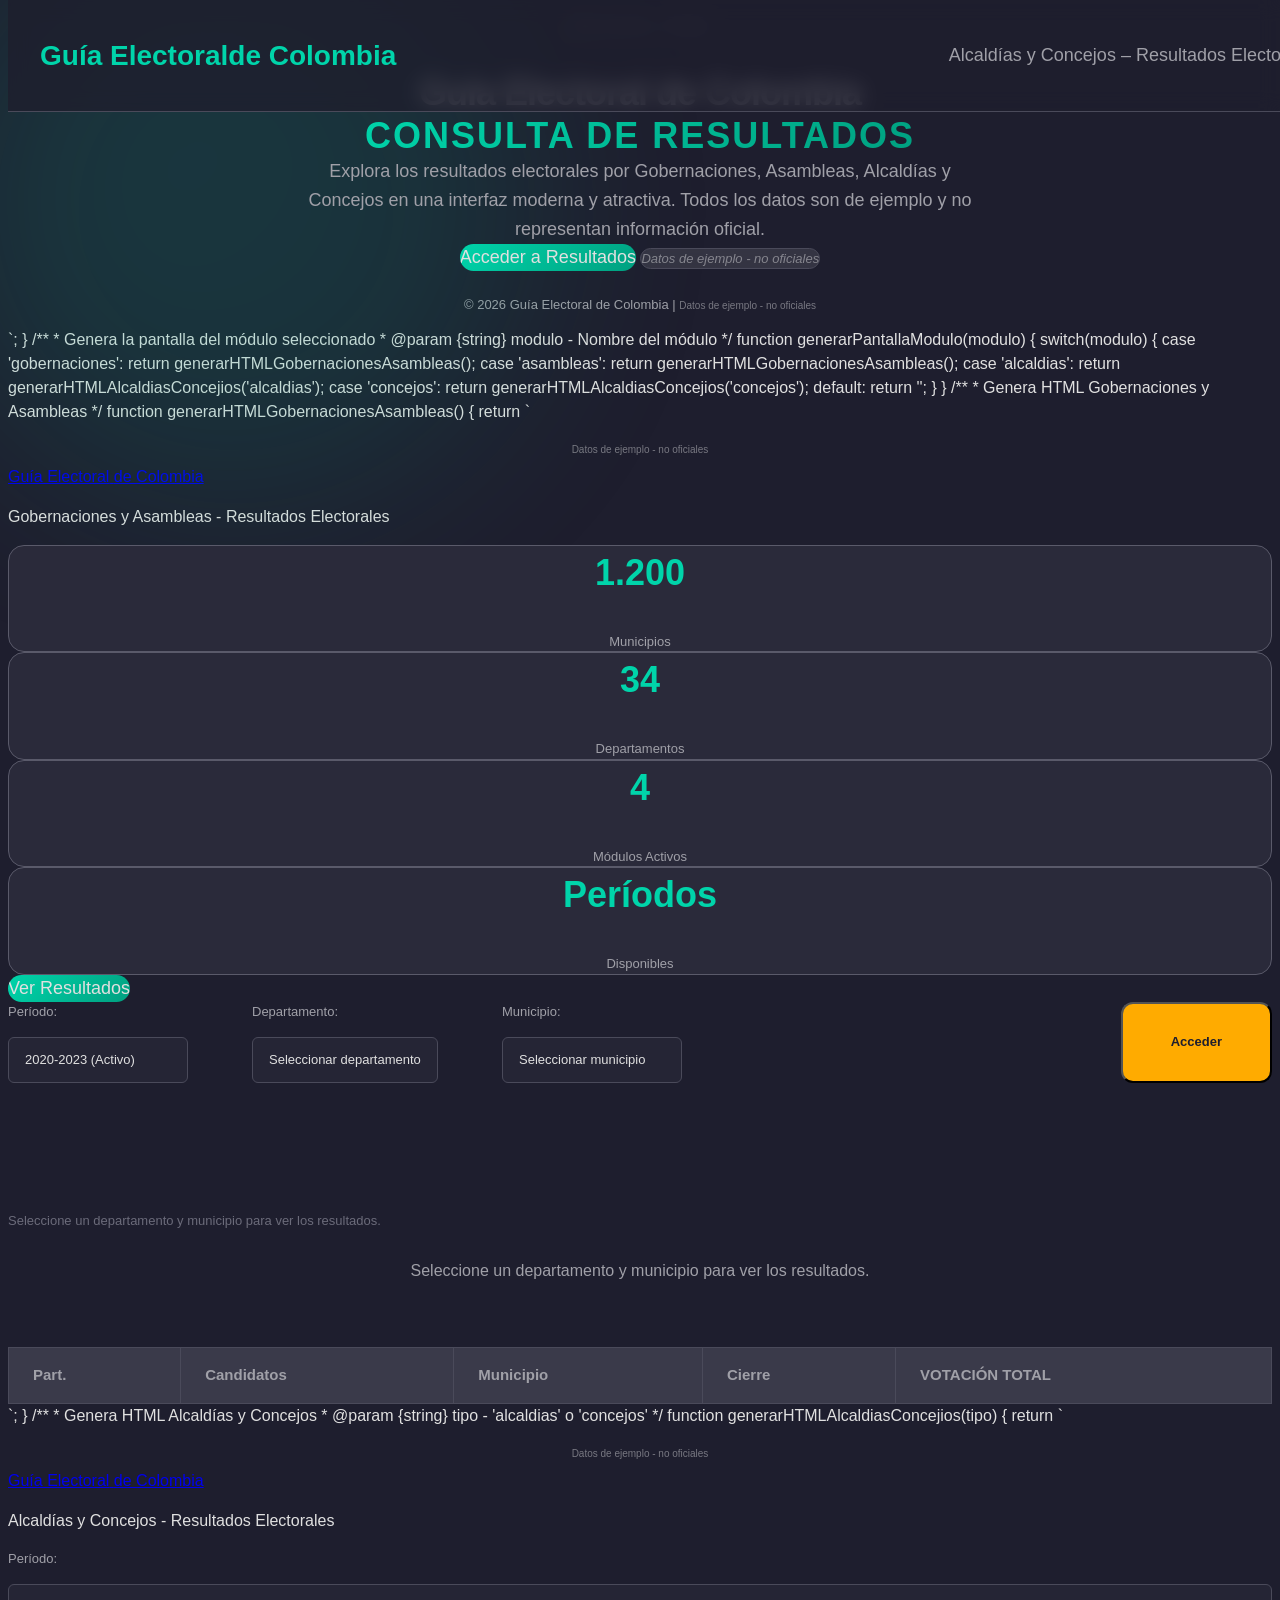
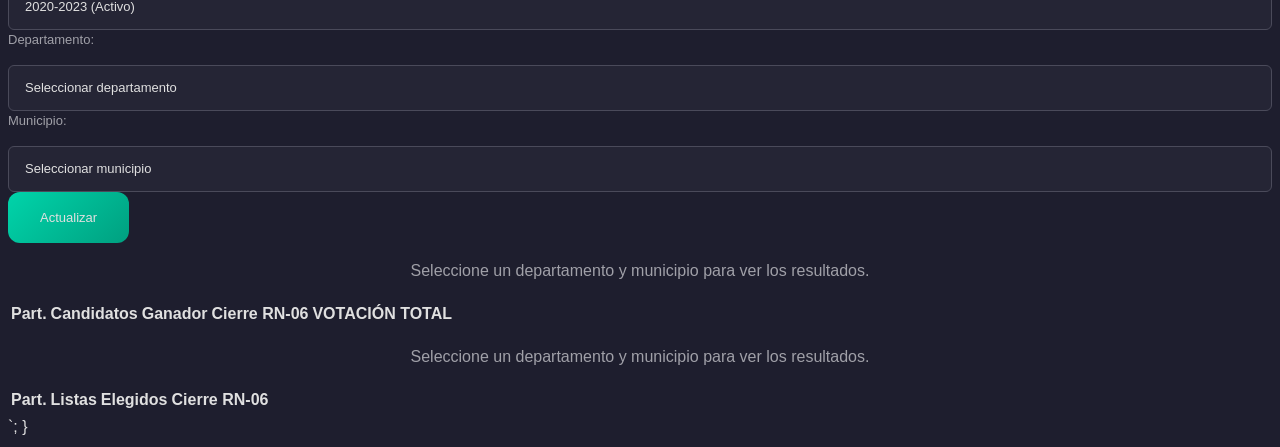
==== GuiaElectoral_Colombia/03_frontend/bienvenida.html @ 6671a7c9 "pantallas--EDSON pantallas hechas con IA agentes -edson" ====
<!DOCTYPE html>
<html lang="es">
<head>
  <meta charset="UTF-8">
  <meta name="viewport" content="width=device-width, initial-scale=1.0">
  <title>Guía Electoral de Colombia</title>
  <link rel="stylesheet" href="tokens.css">
</head>
<body>

  <!-- Marca de datos de ejemplo banner superior prominente y colorido -->
  <p class="marca-datos-banner">Datos de ejemplo - no oficiales</p>

  <!-- Datos JSON para app.js (disponible para navegación entre pantallas) -->
  <div id="datos-json" style="display: none;">
    {
      "marca": "Datos de ejemplo - no oficiales",
      "version": "1.0.0",
      "ultimaActualizacion": "2024-11",
      "periodos": [
        { "id": "periodo-1", "nombre": "2020-2023 (Activo)", "activo": true },
        { "id": "periodo-2", "nombre": "2024-2027 (Activo)", "activo": true },
        { "id": "periodo-3", "nombre": "2028-2031", "activo": false },
        { "id": "periodo-4", "nombre": "2032-2035", "activo": false }
      ],
      "departamentos": [
        { "id": "amazonas", "nombre": "Amazonas" },
        { "id": "antioquia", "nombre": "Antioquia" },
        { "id": "bolivar", "nombre": "Bolivar" },
        { "id": "cundinamarca", "nombre": "Cundinamarca" },
        { "id": "valle", "nombre": "Valle del Cauca" },
        { "id": "norte-de-santander", "nombre": "Norte de Santander" },
        { "id": "sucre", "nombre": "Sucre" },
        { "id": "cordoba", "nombre": "Córdoba" },
        { "id": "meta", "nombre": "Meta" },
        { "id": "tolima", "nombre": "Tolima" },
        { "id": "huila", "nombre": "Huila" },
        { "id": "cauca", "nombre": "Cauca" },
        { "id": "nariño", "nombre": "Nariño" },
        { "id": "putumayo", "nombre": "Putumayo" },
        { "id": "risaralda", "nombre": "Risaralda" },
        { "id": "quindio", "nombre": "Quindío" },
        { "id": "caquetá", "nombre": "Caquetá" },
        { "id": "san-andres", "nombre": "San Andrés y Providencia" },
        { "id": "arauca", "nombre": "Arauca" },
        { "id": "casanare", "nombre": "Casanare" },
        { "id": "boyacá", "nombre": "Boyacá" },
        { "id": "cundinamarca", "nombre": "Cundinamarca" },
        { "id": "medellin", "nombre": "Medellín (DC)" }
      ],
      "municipios": {
        "antioquia": [
          { "id": "medellin", "nombre": "Medellín" },
          { "id": "belen-de-umbría", "nombre": "Belen de Umbría" },
          { "id": "envigado", "nombre": "Envigado" },
          { "id": "sabaneta", "nombre": "Sabaneta" }
        ],
        "bolivar": [
          { "id": "cartagena", "nombre": "Cartagena" },
          { "id": "sincelejo", "nombre": "Sincelejo" },
          { "id": "montenegro", "nombre": "Montenegro" }
        ],
        "cundinamarca": [
          { "id": "bogota", "nombre": "Bogotá D.C." },
          { "id": "soacha", "nombre": "Soacha" },
          { "id": "chia", "nombre": "Chia" },
          { "id": "la-calera", "nombre": "La Calera" }
        ],
        "valle": [
          { "id": "cali", "nombre": "Cali" },
          { "id": "yumbo", "nombre": "Yumbo" },
          { "id": "palmira", "nombre": "Palmira" },
          { "id": "tuluá", "nombre": "Tuluá" }
        ],
        "norte-de-santander": [
          { "id": "bucaramanga", "nombre": "Bucaramanga" },
          { "id": "floridablanca", "nombre": "Floridablanca" },
          { "id": "piedecuesta", "nombre": "Piedecuesta" }
        ],
        "sucre": [
          { "id": "sincelejo", "nombre": "Sincelejo" },
          { "id": "sampués", "nombre": "Sampués" },
          { "id": "san-marcos", "nombre": "San Marcos" }
        ],
        "cordoba": [
          { "id": "montería", "nombre": "Montería" },
          { "id": "cereté", "nombre": "Cereté" },
          { "id": "sahagún", "nombre": "Sahagún" }
        ],
        "meta": [
          { "id": "villavicencio", "nombre": "Villavicencio" },
          { "id": "acacías", "nombre": "Acacías" },
          { "id": "restrepo", "nombre": "Restrepo" }
        ],
        "tolima": [
          { "id": "ibagué", "nombre": "Ibagué" },
          { "id": "español", "nombre": "Espinal" },
          { "id": "planadas", "nombre": "Planadas" }
        ],
        "huila": [
          { "id": "neiva", "nombre": "Neiva" },
          { "id": "garzón", "nombre": "Garzón" },
          { "id": "pital", "nombre": "Pital" }
        ],
        "cauca": [
          { "id": "popayán", "nombre": "Popayán" },
          { "id": "santander-de-quilichao", "nombre": "Santander de Quilichao" },
          { "id": "puerto-tejada", "nombre": "Puerto Tejada" }
        ],
        "nariño": [
          { "id": "pasto", "nombre": "Pasto" },
          { "id": "tumaco", "nombre": "Tumaco" },
          { "id": "ipí", "nombre": "Ipí" }
        ],
        "putumayo": [
          { "id": "mocoa", "nombre": "Mocoa" },
          { "id": "orito", "nombre": "Orito" },
          { "id": "puerto-ais", "nombre": "Puerto Asís" }
        ],
        "risaralda": [
          { "id": "pereira", "nombre": "Pereira" },
          { "id": "dos-quebradas", "nombre": "Dos Quebradas" },
          { "id": "balboa", "nombre": "Balboa" }
        ],
        "quindio": [
          { "id": "armonia", "nombre": "Armenia" },
          { "id": "calarcá", "nombre": "Calarcá" },
          { "id": "la-tebajda", "nombre": "La Tebaida" }
        ],
        "caquetá": [
          { "id": "florencia", "nombre": "Florencia" },
          { "id": "san-vicente-del-caguán", "nombre": "San Vicente del Caguán" }
        ],
        "san-andres": [
          { "id": "san-andrés", "nombre": "San Andrés" }
        ],
        "arauca": [
          { "id": "arauca", "nombre": "Arauca" },
          { "id": "arauquita", "nombre": "Arauquita" }
        ],
        "casanare": [
          { "id": "yopal", "nombre": "Yopal" },
          { "id": "tauramena", "nombre": "Tauramena" }
        ],
        "boyacá": [
          { "id": "tunja", "nombre": "Tunja" },
          { "id": "duitama", "nombre": "Duitama" },
          { "id": "sogamoso", "nombre": "Sogamoso" }
        ]
      },
      "modulos": {
        "gobernaciones": {
          "nombre": "Gobernaciones",
          "tienePorLista": true,
          "columnas": ["Part.", "Candidatos", "Municipio", "Cierre", "Total"],
          "datos": [
            {
              "departamento": "Antioquia",
              "municipio": "Medellín",
              "partido": "Partido Verde",
              "candidatos": ["Juan Pérez", "Maria Gomez", "Carlos Ruiz"],
              "votos": [12500, 9800, 7200],
              "votosBlancos": 800,
              "votosNulos": 500,
              "votosNoMarcados": 200,
              "potencialSufragantes": 45000,
              "ganadorIndex": 0
            },
            {
              "departamento": "Antioquia",
              "municipio": "Belen de Umbría",
              "partido": "Partido Azul",
              "candidatos": ["Laura Soto", "Pedro Fernandez"],
              "votos": [5200, 4800],
              "votosBlancos": 350,
              "votosNulos": 200,
              "votosNoMarcados": 100,
              "potencialSufragantes": 12000,
              "ganadorIndex": 0
            }
          ]
        },
        "asambleas": {
          "nombre": "Asambleas",
          "tienePorLista": true,
          "columnas": ["Part.", "Candidatos", "Municipio", "Cierre", "Total"],
          "datos": [
            {
              "departamento": "Antioquia",
              "municipio": "Medellín",
              "partido": "Partido Verde",
              "candidatos": ["Juan Pérez", "Maria Gomez", "Carlos Ruiz"],
              "votos": [15000, 9800, 7200],
              "votosBlancos": 1000,
              "votosNulos": 600,
              "votosNoMarcados": 300,
              "potencialSufragantes": 50000,
              "ganadorIndex": 0
            }
          ]
        },
        "alcaldias": {
          "nombre": "Alcaldías",
          "tienePorLista": false,
          "columnas": ["Part.", "Candidatos", "Cierre"],
          "datos": [
            {
              "departamento": "Antioquia",
              "municipio": "Medellín",
              "partido": "Partido Verde",
              "candidatos": ["Juan Pérez", "Maria Gomez", "Carlos Ruiz"],
              "votos": [12000, 9500, 7200],
              "votosBlancos": 900,
              "votosNulos": 550,
              "votosNoMarcados": 250,
              "potencialSufragantes": 40000,
              "ganadorIndex": 0
            }
          ]
        },
        "concejos": {
          "nombre": "Concejos",
          "tienePorLista": true,
          "columnas": ["Part.", "Listas", "Elegidos"],
          "datos": [
            {
              "departamento": "Antioquia",
              "municipio": "Medellín",
              "listas": ["Por la Lista", "Partido Verde Lista A", "Partido Azul Lista B", "Partido Centro Democrático"],
              "candidatosPorLista": [
                ["Juan Pérez", "Maria Gomez"],       // Por la Lista
                ["Carlos Ruiz"],                      // Partido Verde Lista A
                ["Laura Soto"],                       // Partido Azul Lista B
                ["Pedro Fernandez"]                   // Partido Centro Democrático
              ],
              "votosPorLista": [3500, 2800, 2100, 1500],
              "votosBlancos": 250,
              "votosNulos": 180,
              "votosNoMarcados": 100,
              "potencialSufragantes": 20000,
              "elegidosIndex": [0, 1]
            }
          ]
        }
      }
    }
  </div>

  <header class="app-header">
    <a href="#" class="logo">
      <span>Guía Electoral</span>
      <span>de Colombia</span>
    </a>
    <p class="titulo-secundario">Alcaldías y Concejos – Resultados Electorales</p>
  </header>

  <main>
    <section class="hero-section">
      <h1 class="titulo-principal">Guía Electoral de Colombia<br><span class="acento">Consulta de Resultados</span></h1>
      <p class="subtitulo">Explora los resultados electorales por Gobernaciones, Asambleas, Alcaldías y Concejos en una interfaz moderna y atractiva. Todos los datos son de ejemplo y no representan información oficial.</p>
      
      <button class="cta-boton-principal" id="btn-acceder">
        Acceder a Resultados
      </button>

      <p class="disclaimer">Datos de ejemplo - no oficiales</p>
    </section>
  </main>

  <footer style="margin-top: var(--space-80); padding: var(--space-40) 0; color: var(--color-texto-secundario); font-size: var(--font-size-sm); text-align: center;">
    <p>&copy; 2026 Guía Electoral de Colombia | <span class="marca-footer">Datos de ejemplo - no oficiales</span></p>
  </footer>

  <script>
    // ============================================================
    // APP.JS - Guía Electoral de Colombia Bienvenida (Vanilla JS)
    // Datos de ejemplo - no oficiales
    // ============================================================

    document.addEventListener('DOMContentLoaded', function() {
      // Referencias a elementos DOM
      const ctaBtn = document.getElementById('btn-acceder');

      // Verificar que los elementos existen
      if (!ctaBtn) {
        console.error('ERROR: No se encontró el botón CTA #btn-acceder');
        return;
      }

      // CTA: navegar al menú de resultados
      ctaBtn.addEventListener('click', function(e) {
        e.preventDefault();
        // Simular navegación al menú
        document.querySelector('main').innerHTML = generarHTMLMenu();
      });

      // Tecla Enter en el CTA
      ctaBtn.addEventListener('keydown', function(e) {
        if (e.key === 'Enter' || e.key === ' ') {
          e.preventDefault();
          document.querySelector('main').innerHTML = generarHTMLMenu();
        }
      });
    });

    /**
     * Genera el HTML del Menú de Resultados
     */
    function generarHTMLMenu() {
      return `
        <!DOCTYPE html>
        <html lang="es">
        <head>
          <meta charset="UTF-8">
          <meta name="viewport" content="width=device-width, initial-scale=1.0">
          <title>Guía Electoral de Colombia - Menú de Resultados</title>
          <link rel="stylesheet" href="tokens.css">
        </head>
        <body class="body-menu">

          <!-- Marca de datos de ejemplo -->
          <p class="marca-datos-banner">Datos de ejemplo - no oficiales</p>

          <header class="header-menu">
            <a href="#" class="logo-menu">
              <span>Guía Electoral</span>
              <span class="flag">Colombia</span>
              <span>de Colombia</span>
            </a>
            <p class="titulo-secundario-menu">Consulta de resultados electorales</p>
          </header>

          <main class="contenedor-principal">
            <section class="barra-busqueda">
              <div class="buscar-contenedor">
                <input type="text" class="buscador-input" id="buscador-input" placeholder="Buscar departamento, municipio o partido...">
                <button type="button" class="btn-lupa" aria-label="Buscar resultados">🔍</button>
              </div>
            </section>

            <section class="menu-tiles">
              <div class="tiles-container">

                <!-- Tiles activos -->
                <div class="tile-activo tile-base" data-modulo="gobernaciones" role="button" tabindex="0" aria-label="Gobernaciones">
                  Gobernaciones
                </div>

                <div class="tile-activo tile-base" data-modulo="asambleas" role="button" tabindex="0" aria-label="Asambleas">
                  Asambleas
                </div>

                <div class="tile-activo tile-base" data-modulo="alcaldias" role="button" tabindex="0" aria-label="Alcaldías">
                  Alcaldías
                </div>

                <div class="tile-activo tile-base" data-modulo="concejos" role="button" tabindex="0" aria-label="Concejos">
                  Concejos
                </div>

                <!-- Tiles deshabilitados -->
                <div class="tile-deshabilitado" data-modulo="jal" aria-disabled="true" role="button" tabindex="-1">
                  <span>JAL</span>
                  <span class="etiqueta">Próximamente</span>
                </div>

                <div class="tile-deshabilitado" data-modulo="presidente" aria-disabled="true" role="button" tabindex="-1">
                  <span>Presidente</span>
                  <span class="etiqueta">Próximamente</span>
                </div>

                <div class="tile-deshabilitado" data-modulo="senado" aria-disabled="true" role="button" tabindex="-1">
                  <span>Senado</span>
                  <span class="etiqueta">Próximamente</span>
                </div>

                <div class="tile-deshabilitado" data-modulo="camara" aria-disabled="true" role="button" tabindex="-1">
                  <span>Cámara</span>
                  <span class="etiqueta">Próximamente</span>
                </div>

                <div class="tile-deshabilitado" data-modulo="bogota-jal" aria-disabled="true" role="button" tabindex="-1">
                  <span>Bogotá D.C/JAL</span>
                  <span class="etiqueta">Próximamente</span>
                </div>

              </div>
            </section>

            <footer class="app-footer">
              <div style="max-width: 1200px; margin: 0 auto; display: flex; justify-content: space-between; align-items: center; flex-wrap: wrap;">
                <div style="color: var(--color-texto-secundario); font-size: var(--font-size-sm);">
                  <span class="marca-datos-banner">Datos de ejemplo - no oficiales</span>
                </div>
                <nav style="display: flex; gap: var(--space-16);">
                  <a href="bienvenida.html" style="color: var(--color-acento); font-size: var(--font-size-sm); text-decoration: none; font-weight: var(--font-weight-medium);">Bienvenida</a>
                  <a href="#" style="color: var(--color-on-surface-light); font-size: var(--font-size-sm); text-decoration: none; opacity: 0.5;">Ayuda</a>
                </nav>
              </div>
            </footer>

            <script>
              // ============================================================
              // MENÚ JS - Guía Electoral de Colombia (Vanilla JS)
              // Datos de ejemplo - no oficiales
              // ============================================================

              document.addEventListener('DOMContentLoaded', function() {
                // Referencias
                const buscadorInput = document.getElementById('buscador-input');

                // Buscador en tiempo real
                if (buscadorInput) {
                  buscadorInput.addEventListener('input', function() {
                    const termino = this.value.trim().toLowerCase();
                    const tiles = document.querySelectorAll('.tile-module');

                    tiles.forEach(tile => {
                      const texto = tile.textContent.toLowerCase();
                      if (texto.includes(termino)) {
                        tile.style.display = '';
                      } else {
                        tile.style.display = 'none';
                      }
                    });
                  });
                }

                // Tiles activos - navegar
                const tilesActivos = document.querySelectorAll('.tile-activo');
                tilesActivos.forEach(tile => {
                  tile.addEventListener('click', function() {
                    const modulo = this.getAttribute('data-modulo');
                    // Simular navegación
                    navegarAModulo(modulo);
                  });

                  // Tecla Enter
                  tile.addEventListener('keydown', function(e) {
                    if (e.key === 'Enter' || e.key === ' ') {
                      e.preventDefault();
                      const modulo = this.getAttribute('data-modulo');
                      navegarAModulo(modulo);
                    }
                  });
                });

                // Tiles deshabilitados - solo feedback visual
                const tilesDeshabilitados = document.querySelectorAll('.tile-deshabilitado');
                tilesDeshabilitados.forEach(tile => {
                  tile.addEventListener('click', function(e) {
                    e.preventDefault();
                    e.stopPropagation();
                    alert('Este módulo está por venir. Próximamente.');
                  });

                  tile.addEventListener('keydown', function(e) {
                    if (e.key === 'Enter' || e.key === ' ') {
                      e.preventDefault();
                      e.stopPropagation();
                      alert('Este módulo está por venir. Próximamente.');
                    }
                  });
                });

                function navegarAModulo(modulo) {
                  // Ocultar menú y mostrar la pantalla correspondiente
                  document.body.innerHTML = generarPantallaModulo(modulo);
                }
              });
            </script>
          </main>

        </body>
        </html>
      `;
    }

    /**
     * Genera la pantalla del módulo seleccionado
     * @param {string} modulo - Nombre del módulo
     */
    function generarPantallaModulo(modulo) {
      switch(modulo) {
        case 'gobernaciones':
          return generarHTMLGobernacionesAsambleas();
        case 'asambleas':
          return generarHTMLGobernacionesAsambleas();
        case 'alcaldias':
          return generarHTMLAlcaldiasConcejios('alcaldias');
        case 'concejos':
          return generarHTMLAlcaldiasConcejios('concejos');
        default:
          return '';
      }
    }

    /**
     * Genera HTML Gobernaciones y Asambleas
     */
    function generarHTMLGobernacionesAsambleas() {
      return `
        <!DOCTYPE html>
        <html lang="es">
        <head>
          <meta charset="UTF-8">
          <meta name="viewport" content="width=device-width, initial-scale=1.0">
          <title>Guía Electoral de Colombia - Gobernaciones y Asambleas</title>
          <link rel="stylesheet" href="tokens.css">
        </head>
        <body class="body-gobernaciones">

          <!-- Marca de datos de ejemplo banner superior prominente -->
          <p class="marca-datos-banner">Datos de ejemplo - no oficiales</p>

          <header class="header-gobernaciones">
            <a href="#" class="logo">
              <span>Guía Electoral</span>
              <span>de Colombia</span>
            </a>
            <p class="titulo">Gobernaciones y Asambleas - Resultados Electorales</p>
          </header>

          <main class="contenedor-principal">
            <!-- Tarjetas clave -->
            <section class="tarjetas-clave">
              <div class="estadistica-item">
                <div class="numero">1.200</div>
                <div class="etiqueta">Municipios</div>
              </div>
              <div class="estadistica-item">
                <div class="numero">34</div>
                <div class="etiqueta">Departamentos</div>
              </div>
              <div class="estadistica-item">
                <div class="numero">4</div>
                <div class="etiqueta">Módulos Activos</div>
              </div>
              <div class="estadistica-item">
                <div class="numero">Períodos</div>
                <div class="etiqueta">Disponibles</div>
              </div>
            </section>

            <button class="cta-boton-principal" style="margin: var(--space-32) auto; display: block;" id="btn-ver-resultados">
              Ver Resultados
            </button>

            <!-- Filtros sección -->
            <section class="filtros-seccion">
              <div class="selector-periodo">
                <label for="periodo-selector-gobern">Período:</label>
                <select id="periodo-selector-gobern">
                  <option value="periodo-1" selected>2020-2023 (Activo)</option>
                  <option value="periodo-2">2024-2027 (Activo)</option>
                  <option value="periodo-3" disabled>2028-2031</option>
                  <option value="periodo-4" disabled>2032-2035</option>
                </select>
              </div>

              <div class="selector-departamento">
                <label for="departamento-selector-gobern">Departamento:</label>
                <select id="departamento-selector-gobern">
                  <option value="">Seleccionar departamento</option>
                  <option value="amazonas">Amazonas</option>
                  <option value="antioquia">Antioquia</option>
                  <option value="bolivar">Bolivar</option>
                  <option value="cundinamarca">Cundinamarca</option>
                  <option value="valle">Valle del Cauca</option>
                  <option value="norte-de-santander">Norte de Santander</option>
                  <option value="sucre">Sucre</option>
                  <option value="cordoba">Córdoba</option>
                  <option value="meta">Meta</option>
                  <option value="tolima">Tolima</option>
                  <option value="huila">Huila</option>
                  <option value="cauca">Cauca</option>
                  <option value="nariño">Nariño</option>
                  <option value="putumayo">Putumayo</option>
                  <option value="risaralda">Risaralda</option>
                  <option value="quindio">Quindío</option>
                  <option value="caquetá">Caquetá</option>
                  <option value="san-andrés">San Andrés y Providencia</option>
                  <option value="arauca">Arauca</option>
                  <option value="casanare">Casanare</option>
                  <option value="boyacá">Boyacá</option>
                  <option value="cundinamarca">Cundinamarca</option>
                  <option value="medellin">Medellín (DC)</option>
                </select>
              </div>

              <div class="selector-municipio">
                <label for="municipio-selector-gobern">Municipio:</label>
                <select id="municipio-selector-gobern">
                  <option value="">Seleccionar municipio</option>
                </select>
              </div>

              <button class="btn-acceder">Acceder</button>

              <p class="texto-ayuda">Seleccione un departamento y municipio para ver los resultados.</p>
            </section>

            <div class="contenedor-tabla">
              <p id="mensaje-vacio" style="color: var(--color-texto-secundario); padding: var(--space-24); text-align: center;">Seleccione un departamento y municipio para ver los resultados.</p>
              <table class="tabla-resultados" id="tabla-resultados">
                <thead>
                  <tr>
                    <th>Part.</th>
                    <th>Candidatos</th>
                    <th class="th-municipio">Municipio</th>
                    <th>Cierre</th>
                    <th>VOTACIÓN TOTAL</th>
                  </tr>
                </thead>
                <tbody>
                  <!-- Filas se generarán con JS -->
                </tbody>
                <tfoot>
                  <!-- Fila total se generará con JS -->
                </tfoot>
              </table>
            </div>
          </main>

          <script>
            // ============================================================
            // GOBERNACIONES ASAMBLEAS JS - Guía Electoral de Colombia
            // Datos de ejemplo - no oficiales
            // Aplica RN-01, RN-13, A2, D1
            // ============================================================

            const datosDepartamentos = {
              amazonas: { nombre: "Amazonas", municipios: ["Leticia", "Puerto Nariño"] },
              antioquia: { nombre: "Antioquia", municipios: ["Medellín", "Belen de Umbría", "Envigado", "Sabaneta"] },
              bolivar: { nombre: "Bolivar", municipios: ["Cartagena", "Sincelejo", "Montenegro"] },
              cundinamarca: { nombre: "Cundinamarca", municipios: ["Bogotá D.C.", "Soacha", "Chia", "La Calera"] },
              valle: { nombre: "Valle del Cauca", municipios: ["Cali", "Yumbo", "Palmira", "Tuluá"] },
              norte-de-santander: { nombre: "Norte de Santander", municipios: ["Bucaramanga", "Floridablanca", "Piedecuesta"] },
              sucre: { nombre: "Sucre", municipios: ["Sincelejo", "Sampués", "San Marcos"] },
              cordoba: { nombre: "Córdoba", municipios: ["Montería", "Cereté", "Sahagún"] },
              meta: { nombre: "Meta", municipios: ["Villavicencio", "Acacías", "Restrepo"] },
              tolima: { nombre: "Tolima", municipios: ["Ibagué", "Espinal", "Planadas"] },
              huila: { nombre: "Huila", municipios: ["Neiva", "Garzón", "Pital"] },
              cauca: { nombre: "Cauca", municipios: ["Popayán", "Santander de Quilichao", "Puerto Tejada"] },
              nariño: { nombre: "Nariño", municipios: ["Pasto", "Tumaco", "Ipí"] },
              putumayo: { nombre: "Putumayo", municipios: ["Mocoa", "Orito", "Puerto Asís"] },
              risaralda: { nombre: "Risaralda", municipios: ["Pereira", "Dos Quebradas", "Balboa"] },
              quindio: { nombre: "Quindío", municipios: ["Armenia", "Calarcá", "La Tebaida"] },
              caquetá: { nombre: "Caquetá", municipios: ["Florencia", "San Vicente del Caguán"] },
              san-andres: { nombre: "San Andrés y Providencia", municipios: ["San Andrés"] },
              arauca: { nombre: "Arauca", municipios: ["Arauca", "Arauquita"] },
              casanare: { nombre: "Casanare", municipios: ["Yopal", "Tauramena"] },
              boyacá: { nombre: "Boyacá", municipios: ["Tunja", "Duitama", "Sogamoso"] },
            };

            // Datos de ejemplo por municipio para Gobernaciones (Gobernaciones/Asambleas tienen "Por la Lista")
            const datosMunicipio = {
              medellin: {
                departamento: "Antioquia",
                municipio: "Medellín",
                partido: "Partido Verde",
                candidatos: ["Juan Pérez", "Maria Gomez", "Carlos Ruiz"], // ordenados descending por votos
                votos: [12500, 9800, 7200],
                votosBlancos: 800,
                votosNulos: 500,
                votosNoMarcados: 200,
                potencialSufragantes: 45000,
                ganadorIndex: 0,
                tienePorLista: true
              },
              belen-de-umbría: {
                departamento: "Antioquia",
                municipio: "Belen de Umbría",
                partido: "Partido Azul",
                candidatos: ["Laura Soto", "Pedro Fernandez"],
                votos: [5200, 4800],
                votosBlancos: 350,
                votosNulos: 200,
                votosNoMarcados: 100,
                potencialSufragantes: 12000,
                ganadorIndex: 0,
                tienePorLista: true
              },
              cartagena: {
                departamento: "Bolivar",
                municipio: "Cartagena",
                partido: "Partido Liberal",
                candidatos: ["Andres Martinez", "Camila Torres", "Roberto Silva"],
                votos: [8900, 7500, 6200],
                votosBlancos: 650,
                votosNulos: 400,
                votosNoMarcados: 250,
                potencialSufragantes: 30000,
                ganadorIndex: 0,
                tienePorLista: true
              },
              cali: {
                departamento: "Valle del Cauca",
                municipio: "Cali",
                partido: "Partido Conservador",
                candidatos: ["Maria Vargas", "Jose Castillo"],
                votos: [11000, 8700],
                votosBlancos: 900,
                votosNulos: 600,
                votosNoMarcados: 300,
                potencialSufragantes: 35000,
                ganadorIndex: 0,
                tienePorLista: true
              },
              bucaramanga: {
                departamento: "Norte de Santander",
                municipio: "Bucaramanga",
                partido: "Partido Centro Democrático",
                candidatos: ["Carlos Gomez", "Ana Maria"],
                votos: [7800, 6900],
                votosBlancos: 500,
                votosNulos: 350,
                votosNoMarcados: 150,
                potencialSufragantes: 25000,
                ganadorIndex: 0,
                tienePorLista: true
              }
            };

            // Estado inicial
            let departamentoSeleccionado = null;
            let municipioSeleccionado = null;

            document.addEventListener('DOMContentLoaded', function() {
              // Cargar municipios cuando cambia el departamento
              const deptSelect = document.getElementById('departamento-selector-gobern');
              const munSelect = document.getElementById('municipio-selector-gobern');
              const tablaContainer = document.getElementById('tabla-resultados');
              const mensajeVacio = document.getElementById('mensaje-vacio');

              if (deptSelect) {
                deptSelect.addEventListener('change', function() {
                  const deptId = this.value;
                  departamentoSeleccionado = deptId;

                  // Limpiar y cargar municipios
                  munSelect.innerHTML = '<option value="">Seleccionar municipio</option>';

                  if (deptId && datosDepartamentos[deptId]) {
                    const municipios = datosDepartamentos[deptId].municipios;
                    municipios.forEach(mun => {
                      const opt = document.createElement('option');
                      opt.value = mun.toLowerCase().replace(/\s+/g, '-').replace(/á/g, 'a').replace(/é/g, 'e').replace(/í/g, 'i').replace(/ó/g, 'o').replace(/ú/g, 'u');
                      opt.textContent = mun;
                      munSelect.appendChild(opt);
                    });
                  }

                  // Ocultar mensaje y tabla
                  if (mensajeVacio) mensajeVacio.style.display = 'block';
                  if (tablaContainer) tablaContainer.style.display = 'none';
                });
              }

              // Cuando cambia el municipio, mostrar resultados
              if (munSelect) {
                munSelect.addEventListener('change', function() {
                  const munId = this.value;
                  municipioSeleccionado = munId;

                  // Ocultar mensaje vacío y mostrar container
                  if (mensajeVacio) mensajeVacio.style.display = 'none';
                  if (tablaContainer) tablaContainer.style.display = 'block';

                  if (munId && datosMunicipio[munId]) {
                    const datos = datosMunicipio[munId];
                    mostrarResultados(datos);
                  } else {
                    if (mensajeVacio) mensajeVacio.textContent = 'No hay datos disponibles para el municipio seleccionado.';
                    if (tablaContainer) tablaContainer.style.display = 'none';
                  }
                });
              }

              // Inicializar: si hay un departamento por defecto, cargar municipios
              if (deptSelect) {
                deptSelect.dispatchEvent(new Event('change'));
              }
            });

            /**
             * Muestra los resultados en la tabla
             * @param {object} datos - Datos del municipio
             */
            function mostrarResultados(datos) {
              const tabla = document.getElementById('tabla-resultados');
              const tbody = tabla.querySelector('tbody');
              const tfoot = tabla.querySelector('tfoot');
              const mensajeVacio = document.getElementById('mensaje-vacio');

              if (!tabla || !tbody) return;

              const candidatos = datos.candidatos;
              const votos = datos.votos;
              const votosBlancos = datos.votosBlancos;
              const votosNulos = datos.votosNulos;
              const votosNoMarcados = datos.votosNoMarcados;
              const potencialSufragantes = datos.potencialSufragantes;
              const ganadorIndex = datos.ganadorIndex || 0;

              // Calcular VOTACIÓN TOTAL según RN-13 y A2
              // RN-13: datos/orden/ganador se calculan desde el JSON
              // A2: En Gobernaciones/Asambleas hay "Por la Lista": se suman candidatos + "Por la Lista" + blancos + nulos + no marcados
              // Como los datos ya vienen con votos por candidato, sumamos todos + blancos + nulos + no marcados
              let totalVotacion = 0;
              for (let i = 0; i < votos.length; i++) {
                totalVotacion += votos[i];
              }
              totalVotacion += votosBlancos + votosNulos + votosNoMarcados;

              // Limpiar tabla
              tbody.innerHTML = '';

              // Filas de candidatos (ya vienen ordenados descending por votos)
              votos.forEach((votoIdx, idx) => {
                const esGanadorFila = idx === ganadorIndex;
                const nombreCandidato = candidatos[idx] || '--';

                const tr = document.createElement('tr');
                tr.className = esGanadorFila ? 'ganador' : '';
                tr.style.transition = 'background-color 0.2s ease';

                // Celda Part.
                const tdPart = document.createElement('td');
                tdPart.textContent = idx + 1;
                tdPart.style.fontWeight = '600';
                tdPart.style.padding = 'var(--space-4) var(--space-6)';
                tdPart.style.fontSize = 'var(--font-size-table-cell)';
                tr.appendChild(tdPart);

                // Celda Candidatos
                const tdCandidatos = document.createElement('td');
                tdCandidatos.textContent = nombreCandidato;
                tdCandidatos.style.padding = 'var(--space-4) var(--space-6)';
                tdCandidatos.style.fontSize = 'var(--font-size-table-cell)';
                tr.appendChild(tdCandidatos);

                // Celda Municipio
                const tdMunicipio = document.createElement('td');
                tdMunicipio.textContent = datos.municipio;
                tdMunicipio.style.padding = 'var(--space-4) var(--space-6)';
                tdMunicipio.style.fontSize = 'var(--font-size-table-cell)';
                tr.appendChild(tdMunicipio);

                // Celda Cierre (Blancos + Nulos + No marcados)
                const tdCierre = document.createElement('td');
                const cierreTexto = `Blanco: ${votosBlancos} | Nulo: ${votosNulos} | No marcado: ${votosNoMarcados}`;
                tdCierre.innerHTML = cierreTexto;
                tdCierre.style.padding = 'var(--space-4) var(--space-6)';
                tdCierre.style.fontSize = 'var(--font-size-table-cell)';
                tr.appendChild(tdCierre);

                // Celda VOTACIÓN TOTAL
                const tdTotal = document.createElement('td');
                tdTotal.textContent = totalVotacion.toLocaleString();
                tdTotal.style.fontWeight = 'bold';
                tdTotal.style.color = 'var(--color-acento)';
                tdTotal.style.padding = 'var(--space-4) var(--space-6)';
                tdTotal.style.fontSize = 'var(--font-size-table-cell)';
                tdTotal.style.textAlign = 'right';
                tr.appendChild(tdTotal);

                tbody.appendChild(tr);
              });

              // Fila "VOTACIÓN TOTAL" al final
              if (tfoot) {
                tfoot.innerHTML = '';

                const trTotal = document.createElement('tr');
                trTotal.className = 'total-votacion';

                const tdTotalCol1 = document.createElement('td');
                tdTotalCol1.colSpan = 4;
                tdTotalCol1.style.padding = 'var(--space-4) var(--space-6)';
                tdTotalCol1.style.fontSize = 'var(--font-size-table-cell)';
                tdTotalCol1.style.textAlign = 'right';
                trTotal.appendChild(tdTotalCol1);

                const tdTotalVal = document.createElement('td');
                tdTotalVal.textContent = 'VOTACIÓN TOTAL: ' + totalVotacion.toLocaleString();
                tdTotalVal.style.padding = 'var(--space-4) var(--space-6)';
                tdTotalVal.style.fontWeight = 'bold';
                tdTotalVal.style.color = 'var(--color-on-primary)';
                tdTotalVal.style.fontSize = 'var(--font-size-table-cell)';
                tdTotalVal.style.textAlign = 'right';
                trTotal.appendChild(tdTotalVal);

                tfoot.appendChild(trTotal);

                // Fila "Potencial de sufragantes"
                const trPotencial = document.createElement('tr');
                trPotencial.className = 'fila-potencial';

                const tdPotencial = document.createElement('td');
                tdPotencial.colSpan = 5;
                tdPotencial.style.padding = 'var(--space-4) var(--space-6)';
                tdPotencial.style.fontSize = 'var(--font-size-sm)';
                tdPotencial.style.color = 'var(--color-texto-secundario)';
                tdPotencial.style.textAlign = 'left';
                tdPotencial.innerHTML = `Potencial de sufragantes: ${potencialSufragantes.toLocaleString()} `;
                trPotencial.appendChild(tdPotencial);

                tfoot.appendChild(trPotencial);
              }

              // Efecto hover en filas (después de agregar)
              setTimeout(() => {
                const filas = tabla.querySelectorAll('tbody tr:not(.ganador)');
                filas.forEach(fila => {
                  fila.addEventListener('mouseenter', function() {
                    this.style.backgroundColor = 'rgba(0, 212, 170, 0.08)';
                  });
                  fila.addEventListener('mouseleave', function() {
                    this.style.backgroundColor = '';
                  });
                });
              }, 10);
            }
          </script>

        </body>
        </html>
      `;
    }

    /**
     * Genera HTML Alcaldías y Concejos
     * @param {string} tipo - 'alcaldias' o 'concejos'
     */
    function generarHTMLAlcaldiasConcejios(tipo) {
      return `
        <!DOCTYPE html>
        <html lang="es">
        <head>
          <meta charset="UTF-8">
          <meta name="viewport" content="width=device-width, initial-scale=1.0">
          <title>Guía Electoral de Colombia - Alcaldías y Concejos</title>
          <link rel="stylesheet" href="tokens.css">
        </head>
        <body class="body-alcaldias">

          <!-- Marca de datos de ejemplo banner superior prominente -->
          <p class="marca-datos-banner">Datos de ejemplo - no oficiales</p>

          <header class="header-alcaldias">
            <a href="#" class="logo">
              <span>Guía Electoral</span>
              <span>de Colombia</span>
            </a>
            <p class="titulo">Alcaldías y Concejos - Resultados Electorales</p>
          </header>

          <main class="contenedor-principal">
            <!-- Barra superior -->
            <div class="barra-superior">
              <div class="selector-periodo">
                <label for="periodo-selector-alcaldia">Período:</label>
                <select id="periodo-selector-alcaldia">
                  <option value="periodo-1">2020-2023 (Activo)</option>
                  <option value="periodo-2">2024-2027 (Activo)</option>
                  <option value="periodo-3" disabled>2028-2031</option>
                  <option value="periodo-4" disabled>2032-2035</option>
                </select>
              </div>

              <div class="selector-departamento">
                <label for="departamento-selector-alcaldia">Departamento:</label>
                <select id="departamento-selector-alcaldia">
                  <option value="">Seleccionar departamento</option>
                  <option value="antioquia">Antioquia</option>
                  <option value="bolivar">Bolivar</option>
                  <option value="cundinamarca">Cundinamarca</option>
                  <option value="valle">Valle del Cauca</option>
                  <option value="norte-de-santander">Norte de Santander</option>
                </select>
              </div>

              <div class="selector-municipio">
                <label for="municipio-selector-alcaldia">Municipio:</label>
                <select id="municipio-selector-alcaldia">
                  <option value="">Seleccionar municipio</option>
                </select>
              </div>

              <button class="btn-actualizar" style="padding: var(--space-4) var(--space-8); background: var(--gradiente-primario); color: var(--color-on-primary); border: none; border-radius: var(--radius-md); cursor: pointer; font-size: var(--font-size-sm);">Actualizar</button>
            </div>

            <!-- Sección Alcaldías -->
            <div class="contenedor-tabla-alcaldia">
              <p id="mensaje-vacio-alcaldia" style="color: var(--color-texto-secundario); padding: var(--space-24); text-align: center;">Seleccione un departamento y municipio para ver los resultados.</p>
              <table class="tabla-alcaldia" id="tabla-alcaldia">
                <thead>
                  <tr>
                    <th>Part.</th>
                    <th>Candidatos</th>
                    <th>Ganador</th>
                    <th>Cierre RN-06</th>
                    <th>VOTACIÓN TOTAL</th>
                  </tr>
                </thead>
                <tbody>
                  <!-- Filas se generarán con JS -->
                </tbody>
                <tfoot>
                  <!-- Fila total se generará con JS -->
                </tfoot>
              </table>
            </div>

            <!-- Sección Concejos -->
            <div class="contenedor-tabla-concejo">
              <p id="mensaje-vacio-concejo" style="color: var(--color-texto-secundario); padding: var(--space-24); text-align: center;">Seleccione un departamento y municipio para ver los resultados.</p>
              <table class="tabla-concejo" id="tabla-concejo">
                <thead>
                  <tr>
                    <th>Part.</th>
                    <th>Listas</th>
                    <th>Elegidos</th>
                    <th>Cierre RN-06</th>
                  </tr>
                </thead>
                <tbody>
                  <!-- Filas se generarán con JS -->
                </tbody>
              </table>

              <!-- Fila Potencial de sufragantes para Concejos -->
              <div id="fila-potencial-concejo" style="margin-top: var(--space-16); padding: var(--space-12); background: var(--color-superficie); border: 2px solid var(--color-borde); border-radius: var(--radius-md); display: none;">
                <span style="font-size: var(--font-size-sm); color: var(--color-texto-secundario);">Potencial de sufragantes: <span id="num-potencial-concejo">-</span></span>
              </div>
            </div>
          </main>

          <script>
            // ============================================================
            // ALCALDÍAS Y CONCEJOS JS - Guía Electoral de Colombia
            // Datos de ejemplo - no oficiales
            // Aplica RN-01, RN-13, A2, D1, D2
            // ============================================================

            const datosDepartamentos = {
              antioquia: { nombre: "Antioquia", municipios: ["Medellín", "Belen de Umbría", "Envigado", "Sabaneta"] },
              bolivar: { nombre: "Bolivar", municipios: ["Cartagena", "Sincelejo", "Montenegro"] },
              cundinamarca: { nombre: "Cundinamarca", municipios: ["Bogotá D.C.", "Soacha", "Chia", "La Calera"] },
              valle: { nombre: "Valle del Cauca", municipios: ["Cali", "Yumbo", "Palmira", "Tuluá"] },
              norte-de-santander: { nombre: "Norte de Santander", municipios: ["Bucaramanga", "Floridablanca", "Piedecuesta"] }
            };

            // Datos de ejemplo para Alcaldías (sin "Por la Lista")
            const datosAlcaldia = {
              medellin: {
                departamento: "Antioquia",
                municipio: "Medellín",
                partido: "Partido Verde",
                candidatos: ["Juan Pérez", "Maria Gomez", "Carlos Ruiz"], // ordenados descending
                votos: [12000, 9500, 7200],
                votosBlancos: 900,
                votosNulos: 550,
                votosNoMarcados: 250,
                potencialSufragantes: 40000,
                ganadorIndex: 0
              },
              cartagena: {
                departamento: "Bolivar",
                municipio: "Cartagena",
                partido: "Partido Liberal",
                candidatos: ["Andres Martinez", "Camila Torres"],
                votos: [8900, 7500],
                votosBlancos: 650,
                votosNulos: 400,
                votosNoMarcados: 250,
                potencialSufragantes: 28000,
                ganadorIndex: 0
              },
              cali: {
                departamento: "Valle del Cauca",
                municipio: "Cali",
                partido: "Partido Conservador",
                candidatos: ["Maria Vargas", "Jose Castillo"],
                votos: [11000, 8700],
                votosBlancos: 900,
                votosNulos: 600,
                votosNoMarcados: 300,
                potencialSufragantes: 35000,
                ganadorIndex: 0
              }
            };

            // Datos de ejemplo para Concejos (con "Por la Lista")
            const datosConcejo = {
              medellin: {
                departamento: "Antioquia",
                municipio: "Medellín",
                listas: ["Por la Lista", "Partido Verde Lista A", "Partido Azul Lista B", "Partido Centro Democrático"],
                candidatosPorLista: [
                  ["Juan Pérez", "Maria Gomez"],       // Por la Lista
                  ["Carlos Ruiz"],                      // Partido Verde Lista A
                  ["Laura Soto"],                       // Partido Azul Lista B
                  ["Pedro Fernandez"]                   // Partido Centro Democrático
                ],
                votosPorLista: [3500, 2800, 2100, 1500],
                votosBlancos: 250,
                votosNulos: 180,
                votosNoMarcados: 100,
                potencialSufragantes: 20000,
                elegidosIndex: [0, 1]
              },
              cartagena: {
                departamento: "Bolivar",
                municipio: "Cartagena",
                listas: ["Por la Lista", "Partido Liberal Lista A", "Partido Conservador Lista B"],
                candidatosPorLista: [
                  ["Andres Martinez", "Camila Torres"], // Por la Lista
                  ["Roberto Silva"],                    // Partido Liberal Lista A
                  ["Sandra Gomez"]                      // Partido Conservador Lista B
                ],
                votosPorLista: [4200, 3100, 2500],
                votosBlancos: 300,
                votosNulos: 200,
                votosNoMarcados: 120,
                potencialSufragantes: 22000,
                elegidosIndex: [0, 2]
              }
            };

            // Estado inicial
            let departamentoSeleccionado = null;
            let municipioSeleccionado = null;

            document.addEventListener('DOMContentLoaded', function() {
              // Cargar municipios cuando cambia el departamento
              const deptSelect = document.getElementById('departamento-selector-alcaldia');
              const munSelect = document.getElementById('municipio-selector-alcaldia');
              const tablaAlcaldia = document.getElementById('tabla-alcaldia');
              const mensajeVacioAlcaldia = document.getElementById('mensaje-vacio-alcaldia');
              const tablaConcejo = document.getElementById('tabla-concejo');
              const mensajeVacioConcejo = document.getElementById('mensaje-vacio-concejo');
              const filaPotencialConcejo = document.getElementById('fila-potencial-concejo');

              if (deptSelect) {
                deptSelect.addEventListener('change', function() {
                  const deptId = this.value;
                  departamentoSeleccionado = deptId;

                  // Limpiar y cargar municipios
                  munSelect.innerHTML = '<option value="">Seleccionar municipio</option>';

                  if (deptId && datosDepartamentos[deptId]) {
                    const municipios = datosDepartamentos[deptId].municipios;
                    municipios.forEach(mun => {
                      const opt = document.createElement('option');
                      opt.value = mun.toLowerCase().replace(/\s+/g, '-').replace(/á/g, 'a').replace(/é/g, 'e').replace(/í/g, 'i').replace(/ó/g, 'o').replace(/ú/g, 'u');
                      opt.textContent = mun;
                      munSelect.appendChild(opt);
                    });
                  }

                  // Ocultar mensajes y tablas
                  if (mensajeVacioAlcaldia) mensajeVacioAlcaldia.style.display = 'block';
                  if (mensajeVacioConcejo) mensajeVacioConcejo.style.display = 'block';
                  if (tablaAlcaldia) tablaAlcaldia.style.display = 'none';
                  if (tablaConcejo) tablaConcejo.style.display = 'none';
                  if (filaPotencialConcejo) filaPotencialConcejo.style.display = 'none';
                });
              }

              // Cuando cambia el municipio, mostrar resultados
              if (munSelect) {
                munSelect.addEventListener('change', function() {
                  const munId = this.value;
                  municipioSeleccionado = munId;

                  // Ocultar mensajes vacíos
                  if (mensajeVacioAlcaldia) mensajeVacioAlcaldia.style.display = 'none';
                  if (mensajeVacioConcejo) mensajeVacioConcejo.style.display = 'none';
                  if (tablaAlcaldia) tablaAlcaldia.style.display = 'block';
                  if (tablaConcejo) tablaConcejo.style.display = 'block';

                  if (munId && datosAlcaldia[munId]) {
                    const datosAlcald = datosAlcaldia[munId];
                    mostrarAlcaldiaResultados(datosAlcald);
                    // Ocultar sección de concejos cuando se muestran alcaldías
                    if (tablaConcejo) tablaConcejo.style.display = 'none';
                    if (filaPotencialConcejo) filaPotencialConcejo.style.display = 'none';
                  } else if (munId && datosConcejo[munId]) {
                    const datosConce = datosConcejo[munId];
                    mostrarConcejoResultados(datosConce);
                    // Mostrar sección de concejos, ocultar alcaldías
                    if (tablaAlcaldia) tablaAlcaldia.style.display = 'none';
                    if (filaPotencialConcejo) filaPotencialConcejo.style.display = 'block';
                  } else {
                    if (mensajeVacioAlcaldia) mensajeVacioAlcaldia.textContent = 'No hay datos disponibles para el municipio seleccionado.';
                    if (mensajeVacioConcejo) mensajeVacioConcejo.textContent = 'No hay datos disponibles para el municipio seleccionado.';
                    if (tablaAlcaldia) tablaAlcaldia.style.display = 'none';
                    if (tablaConcejo) tablaConcejo.style.display = 'none';
                    if (filaPotencialConcejo) filaPotencialConcejo.style.display = 'none';
                  }
                });
              }

              // Inicializar
              if (deptSelect) {
                deptSelect.dispatchEvent(new Event('change'));
              }
            });

            /**
             * Muestra los resultados de Alcaldía
             * @param {object} datos - Datos de la alcaldía
             */
            function mostrarAlcaldiaResultados(datos) {
              const tabla = document.getElementById('tabla-alcaldia');
              const tbody = tabla.querySelector('tbody');
              const tfoot = tabla.querySelector('tfoot');
              const mensajeVacio = document.getElementById('mensaje-vacio-alcaldia');

              if (!tabla || !tbody) return;

              const candidatos = datos.candidatos;
              const votos = datos.votos;
              const votosBlancos = datos.votosBlancos;
              const votosNulos = datos.votosNulos;
              const votosNoMarcados = datos.votosNoMarcados;
              const potencialSufragantes = datos.potencialSufragantes;
              const ganadorIndex = datos.ganadorIndex || 0;

              // Calcular VOTACIÓN TOTAL según RN-13 y A2
              // A2: En Gobernaciones/Alcaldías no hay "Por la Lista": se suman candidatos + blancos + nulos + no marcados
              let totalVotacion = 0;
              for (let i = 0; i < votos.length; i++) {
                totalVotacion += votos[i];
              }
              totalVotacion += votosBlancos + votosNulos + votosNoMarcados;

              // Limpiar tabla
              tbody.innerHTML = '';

              // Filas de candidatos
              votos.forEach((votoIdx, idx) => {
                const esGanadorFila = idx === ganadorIndex;

                const tr = document.createElement('tr');
                tr.className = esGanadorFila ? 'ganador' : '';
                tr.style.transition = 'background-color 0.2s ease';

                // Celda Part.
                const tdPart = document.createElement('td');
                tdPart.textContent = idx + 1;
                tdPart.style.fontWeight = '600';
                tdPart.style.padding = 'var(--space-4) var(--space-6)';
                tdPart.style.fontSize = 'var(--font-size-table-cell)';
                tr.appendChild(tdPart);

                // Celda Candidatos
                const tdCandidatos = document.createElement('td');
                tdCandidatos.textContent = candidatos[idx] || '--';
                tdCandidatos.style.padding = 'var(--space-4) var(--space-6)';
                tdCandidatos.style.fontSize = 'var(--font-size-table-cell)';
                tr.appendChild(tdCandidatos);

                // Celda Ganador (sí/No)
                const tdGanador = document.createElement('td');
                tdGanador.textContent = idx === ganadorIndex ? 'Sí' : 'No';
                tdGanador.style.padding = 'var(--space-4) var(--space-6)';
                tdGanador.style.fontSize = 'var(--font-size-table-cell)';
                tdGanador.style.textAlign = 'center';
                tr.appendChild(tdGanador);

                // Celda Cierre RN-06
                const tdCierre = document.createElement('td');
                const cierreTexto = `Blanco: ${votosBlancos} | Nulo: ${votosNulos} | No marcado: ${votosNoMarcados}`;
                tdCierre.innerHTML = cierreTexto;
                tdCierre.style.padding = 'var(--space-4) var(--space-6)';
                tdCierre.style.fontSize = 'var(--font-size-table-cell)';
                tr.appendChild(tdCierre);

                // Celda VOTACIÓN TOTAL (Alcaldías SÍ tienen esta fila)
                const tdTotal = document.createElement('td');
                tdTotal.textContent = totalVotacion.toLocaleString();
                tdTotal.style.fontWeight = 'bold';
                tdTotal.style.color = 'var(--color-acento)';
                tdTotal.style.padding = 'var(--space-4) var(--space-6)';
                tdTotal.style.fontSize = 'var(--font-size-table-cell)';
                tdTotal.style.textAlign = 'right';
                tr.appendChild(tdTotal);

                tbody.appendChild(tr);
              });

              // Fila "VOTACIÓN TOTAL" al final (D1 exime a Concejos, pero Alcaldías SÍ tienen)
              if (tfoot) {
                tfoot.innerHTML = '';

                const trTotal = document.createElement('tr');
                trTotal.className = 'total-votacion';

                const tdTotalCol1 = document.createElement('td');
                tdTotalCol1.colSpan = 4;
                tdTotalCol1.style.padding = 'var(--space-4) var(--space-6)';
                tdTotalCol1.style.fontSize = 'var(--font-size-table-cell)';
                tdTotalCol1.style.textAlign = 'right';
                trTotal.appendChild(tdTotalCol1);

                const tdTotalVal = document.createElement('td');
                tdTotalVal.textContent = 'VOTACIÓN TOTAL: ' + totalVotacion.toLocaleString();
                tdTotalVal.style.padding = 'var(--space-4) var(--space-6)';
                tdTotalVal.style.fontWeight = 'bold';
                tdTotalVal.style.color = 'var(--color-on-primary)';
                tdTotalVal.style.fontSize = 'var(--font-size-table-cell)';
                tdTotalVal.style.textAlign = 'right';
                trTotal.appendChild(tdTotalVal);

                tfoot.appendChild(trTotal);
              }

              // Fila "Potencial de sufragantes"
              const filaPotencialHtml = `
                <div id="fila-potencial-alcaldia" style="margin-top: var(--space-16); padding: var(--space-12); background: var(--color-superficie); border: 2px solid var(--color-borde); border-radius: var(--radius-md);">
                  <span style="font-size: var(--font-size-sm); color: var(--color-texto-secundario);">Potencial de sufragantes: <span id="num-potencial-alcaldia">${potencialSufragantes.toLocaleString()}</span></span>
                </div>
              `;

              // Insertar después de la tabla o en el lugar apropiado
              const contenedor = document.querySelector('.contenedor-tabla-alcaldia');
              if (contenedor) {
                const existing = contenedor.querySelector('#fila-potencial-alcaldia');
                if (existing) existing.innerHTML = `<span style="font-size: var(--font-size-sm); color: var(--color-texto-secundario);">Potencial de sufragantes: ${potencialSufragantes.toLocaleString()}</span>`;
                else contenedor.insertAdjacentHTML('beforeend', filaPotencialHtml);
              }

              // Efecto hover en filas
              setTimeout(() => {
                const filas = tabla.querySelectorAll('tbody tr:not(.ganador)');
                filas.forEach(fila => {
                  fila.addEventListener('mouseenter', function() {
                    this.style.backgroundColor = 'rgba(0, 212, 170, 0.08)';
                  });
                  fila.addEventListener('mouseleave', function() {
                    this.style.backgroundColor = '';
                  });
                });
              }, 10);
            }

            /**
             * Muestra los resultados de Concejo
             * @param {object} datos - Datos del concejo
             */
            function mostrarConcejoResultados(datos) {
              const tabla = document.getElementById('tabla-concejo');
              const tbody = tabla.querySelector('tbody');
              const mensajeVacio = document.getElementby-id('mensaje-vacio-concejo');
              const filaPotencialConcejo = document.getElementById('fila-potencial-concejo');

              if (!tabla || !tbody) return;

              const listas = datos.listas;
              const candidatosPorLista = datos.candidatosPorLista;
              const votosPorLista = datos.votosPorLista;
              const votosBlancos = datos.votosBlancos;
              const votosNulos = datos.votosNulos;
              const votosNoMarcados = datos.votosNoMarcados;
              const potencialSufragantes = datos.potencialSufragantes;
              const elegidosIndex = datos.elegidosIndex || [0];

              // Según D1: Asambleas y Concejos NO tienen fila Total separada
              // Según A2: Para Concejos con "Por la Lista": total = suma de votos de listas + blancos + nulos + no marcados
              let totalVotacion = 0;
              for (let i = 0; i < votosPorLista.length; i++) {
                totalVotacion += votosPorLista[i];
              }
              totalVotacion += votosBlancos + votosNulos + votosNoMarcados;

              // Determinar elegidos
              const numListas = listas.length;
              const esElegido = Array(numListas).fill(false);
              elegidosIndex.forEach(idx => {
                if (idx >= 0 && idx < esElegido.length) {
                  esElegido[idx] = true;
                }
              });

              // Limpiar tabla
              tbody.innerHTML = '';

              // Filas de listas/candidatos
              listas.forEach((listaIdx, idx) => {
                const esElegidoFila = esElegido[idx] || false;
                const claseFila = esElegidoFila ? 'elegido' : '';
                const nombreLista = listas[idx];
                const votosLista = votosPorLista[idx] || 0;
                const nombreCandidatos = candidatosPorLista[idx] ? candidatosPorLista[idx].join(', ') : '--';

                const tr = document.createElement('tr');
                tr.className = claseFila;
                tr.style.transition = 'background-color 0.2s ease';

                // Celda Part.
                const tdPart = document.createElement('td');
                tdPart.textContent = idx + 1;
                tdPart.style.fontWeight = '600';
                tdPart.style.padding = 'var(--space-4) var(--space-6)';
                tdPart.style.fontSize = 'var(--font-size-table-cell)';
                tr.appendChild(tdPart);

                // Celda Listas: "Por la Lista" primero, luego candidatos
                const tdLista = document.createElement('td');

                let listaTexto;
                if (idx === 0) {
                  // Primera entrada: "Por la Lista" con sus candidatos
                  listaTexto = "'" + nombreLista + "' - " + nombreCandidatos;
                  tdLista.style.fontWeight = 'bold';
                  tdLista.style.color = 'var(--color-acento)';
                  tdLista.style.background = 'rgba(255, 171, 0, 0.1)';
                  tdLista.style.paddingLeft = var(--space-4);
                  tdLista.style.borderRadius = var(--radius-sm);
                } else {
                  listaTexto = nombreCandidatos;
                }
                tdLista.textContent = listaTexto;
                tdLista.style.padding = 'var(--space-4) var(--space-6)';
                tdLista.style.fontSize = 'var(--font-size-table-cell)';
                tr.appendChild(tdLista);

                // Celda Elegidos
                const tdElegido = document.createElement('td');
                tdElegido.textContent = esElegidoFila ? 'Sí' : 'No';
                tdElegido.style.padding = 'var(--space-4) var(--space-6)';
                tdElegido.style.fontSize = 'var(--font-size-table-cell)';
                tdElegido.style.textAlign = 'center';
                tr.appendChild(tdElegido);

                // Celda Cierre RN-06
                const tdCierre = document.createElement('td');
                const cierreTexto = `Blanco: ${votosBlancos} | Nulo: ${votosNulos} | No marcado: ${votosNoMarcados}`;
                tdCierre.innerHTML = cierreTexto;
                tdCierre.style.padding = 'var(--space-4) var(--space-6)';
                tdCierre.style.fontSize = 'var(--font-size-table-cell)';
                tr.appendChild(tdCierre);

                // D1: Sin columna VOTACIÓN TOTAL - no agregamos celda

                tbody.appendChild(tr);
              });

              // Fila "Potencial de sufragantes" para Concejos
              if (filaPotencialConcejo) {
                filaPotencialConcejo.style.display = 'block';
                const numPotencialEl = document.getElementById('num-potencial-concejo');
                if (numPotencialEl) {
                  numPotencialEl.textContent = potencialSufragantes.toLocaleString();
                }
              }

              // Fila "VOTACIÓN TOTAL" NO se muestra en Concejos (D1)
              const tfoot = tabla.closest('table').querySelector('tfoot');
              if (tfoot) {
                tfoot.style.display = 'none';
              }

              // Efecto hover en filas
              setTimeout(() => {
                const filas = tabla.querySelectorAll('tbody tr:not(.elegido)');
                filas.forEach(fila => {
                  fila.addEventListener('mouseenter', function() {
                    this.style.backgroundColor = 'rgba(0, 212, 170, 0.08)';
                  });
                  fila.addEventListener('mouseleave', function() {
                    this.style.backgroundColor = '';
                  });
                });
              }, 10);
            }
          </script>

        </body>
        </html>
      `;
    }
  </script>

</body>
</html>
---- GuiaElectoral_Colombia/03_frontend/tokens.css ----
/* ============================================================
   TOKENS CSS - Guía Electoral de Colombia Dark Mode
   Versión ampliada para diseño dark mode visualmente moderno
   ============================================================ */

/* ============= COLORES DARK MODE - 30+ VARIABLES ============= */
:root {
  /* Fondo y superficies dark mode */
  --color-fondo: #1E1E2E;      /* Azul marino muy oscuro - fondo principal */
  --color-fondo-secundario: #2D2D38; /* Azul oscuro secundario */
  --color-superficie: #252535; /* Superficies de cards y tiles */
  --color-superficie-alt: #3A3A4A; /* Superficies alternadas */
  --color-tarjeta: #2A2A3A; /* Cards principales */
  --color-borde: #4A4A5A; /* Bordes de elementos */
  --color-borde-suave: #5A5A6A; /* Bordes suaves */
  --color-texto: #E0E0E0; /* Texto principal */
  --color-texto-secundario: #A0A0A8; /* Texto secundario */
  --color-texto-muted: #6B6B7A; /* Texto-muted */
  --color-texto-faint: rgba(255,255,255,0.4); /* Texto con opacidad */
  --color-acento: #00D4AA; /* Verde cian - acento principal */
  --color-acento-oscuro: #00A080; /* Verde cian oscuro */
  --color-warning: #FFAB00; /* Amarillo cálido - warnings y totals */
  --color-warning-oscuro: #CC8000; /* Amarillo oscuro */
  --color-exitoso: #2ECC71; /* Verde éxito */
  --color-peril: #E74C3C; /* Rojo peligro */
  --color-info: #3498DB; /* Azul info */
  --color-divider: #5A5A6A; /* Divisores de sección */
  --color-overlay: rgba(0,0,0,0.3); /* Overlay para modals */

  /* Estados de fila de tabla */
  --color-fila-normal: var(--color-superficie);
  --color-fila-ganador: #FFAB00; /* Amarillo para ganador/elegido */
  --color-fila-vacío: #3A3A4A; /* Fondo gris muy claro con toque color */
  --color-fila-hover: rgba(255, 171, 0, 0.08); /* Hover sutil */

  /* Gradientes dark mode */
  --gradiente-fondo: linear-gradient(135deg, #1E1E2E 0%, #2D2D38 100%);
  --gradiente-primario: linear-gradient(135deg, #00D4AA 0%, #00A080 100%);
  --gradiente-warning: linear-gradient(135d, #FFAB00 0%, #CC8000 100%);
  --gradiente-card: linear-gradient(135deg, #2A2A3A 0%, #3A3A4A 100%);
  --gradiente-banner: linear-gradient(135deg, #FFAB00 0%, #FF8C00 100%);
  --gradiente-tabla: linear-gradient(135deg, #252535 0%, #3A3A4A 100%);

  /* Sombras dark mode */
  --sombra-suave: 0 4px 20px rgba(0, 0, 0, 0.4);
  --sombra-card: 0 2px 10px rgba(0, 0, 0, 0.3);
  --sombra-hover: 0 8px 25px rgba(0, 0, 0, 0.5);
  --sombra-focus: 0 0 0 3px rgba(0, 212, 170, 0.4);

  /* Radio de bordes */
  --radius-sm: 6px;
  --radius-md: 12px;
  --radius-lg: 16px;
  --radius-full: 9999px;

  /* Tipografía */
  --font-family: "Segoe UI", "Roboto", "Helvetica Neue", Arial, sans-serif;
  --font-size-xxs: 10px;
  --font-size-xs: 12px;
  --font-size-sm: 13px;
  --font-size-base: 14px;
  --font-size-md: 15px;
  --font-size-lg: 18px;
  --font-size-xl: 22px;
  --font-size-xxl: 28px;
  --font-size-xxxl: 36px;
  --font-weight-normal: 400;
  --font-weight-medium: 500;
  --font-weight-bold: 700;
  --font-weight-extrabold: 800;

  /* Espaciado */
  --space-1: 4px;
  --space-2: 8px;
  --space-3: 12px;
  --space-4: 16px;
  --space-5: 20px;
  --space-6: 24px;
  --space-8: 32px;
  --space-10: 40px;
  --space-12: 48px;
  --space-16: 64px;

  /* Transiciones y animaciones */
  --transicion-normal: all 0.2s ease;
  --transicion-hover: all 0.25s ease;
  --transicion-slow: all 0.3s ease;
  --animacion-easing: cubic-bezier(0.4, 0, 0.2, 1);
  --animacion-duracion: 0.2s;
}

/* ============= MARCAS Y ESTADOS ============= */
--marca-datos: "Datos de ejemplo - no oficiales";
--marca-footer: "© 2026 Guía Electoral de Colombia | Datos de ejemplo - no oficiales";

/* ============= RESET Y BASE ============= */
* {
  box-sizing: border-box;
  margin: 0;
  padding: 0;
}

html {
  font-family: var(--font-family);
  font-size: 16px;
  background-color: var(--color-fondo);
  color: var(--color-texto);
  -webkit-text-size-adjust: 100%;
  -webkit-tap-highlight-color: transparent;
}

body {
  background-color: var(--color-fondo);
  color: var(--color-texto);
  min-height: 100vh;
  line-height: 1.5;
  -webkit-font-smoothing: antialiased;
  -moz-osx-font-smoothing: grayscale;
}

/* ============= COMPONENTES DE ENTRADA ============= */

input, select, button {
  font-family: inherit;
  font-size: inherit;
  line-height: inherit;
}

input[type="text"], input[type="email"], input[type="tel"], select {
  width: 100%;
  padding: var(--space-3) var(--space-4);
  font-size: var(--font-size-sm);
  color: var(--color-texto);
  background-color: var(--color-superficie);
  border: 1px solid var(--color-borde);
  border-radius: var(--radius-sm);
  transition: var(--transicion-normal);
  outline: none;
}

input[type="text"]:focus, input[type="email"]:focus, input[type="tel"]:focus, select:focus {
  border-color: var(--color-acento);
  box-shadow: var(--sombra-focus);
}

input[type="text"]:hover, select:hover {
  border-color: var(--color-borde-suave);
}

/* Botones */
.btn {
  display: inline-block;
  font-size: var(--font-size-md);
  font-weight: var(--font-weight-medium);
  cursor: pointer;
  transition: var(--transicion-hover);
  border: none;
  border-radius: var(--radius-md);
  padding: var(--space-3) var(--space-6);
  font-family: inherit;
}

.btn_primario {
  background: var(--gradiente-primario);
  color: #FFFFFF;
}

.btn_primario:hover {
  transform: translateY(-2px);
  box-shadow: var(--sombra-hover);
}

.btn_secundario {
  background: var(--color-superficie);
  color: var(--color-texto);
  border: 1px solid var(--color-borde);
}

.btn_secundario:hover {
  background: var(--color-borde);
}

.btn_acceso {
  background: var(--color-warning);
  color: #1E1E2E;
  font-weight: var(--font-weight-bold);
}

.btn_acceso:hover {
  background: var(--color-warning-oscuro);
  transform: translateY(-2px);
}

/* ============= HEADER / APP SHELL ============= */
.app-header {
  display: flex;
  justify-content: space-between;
  align-items: center;
  padding: var(--space-6) var(--space-8);
  background-color: rgba(30, 30, 46, 0.8);
  backdrop-filter: blur(10px);
  border-bottom: 1px solid var(--color-borde);
  position: fixed;
  width: 100%;
  top: 0;
  z-index: 100;
  margin-bottom: var(--space-24);
}

.app-header .logo {
  font-size: var(--font-size-xxl);
  font-weight: var(--font-weight-bold);
  color: var(--color-acento);
  text-decoration: none;
  display: flex;
217:   align-items: center;
218:   gap: var(--space-12);
219: }

.app-header .logo .flag {
  display: inline-block;
  width: 18px;
  height: 12px;
  background: linear-gradient(135deg, #FFD700 0%, #FF4500 50%, #DC143C 100%);
  border-radius: 2px;
}

.app-header .logo span {
  color: var(--color-acento);
}

.app-header .titulo-secundario {
  font-size: var(--font-size-lg);
  color: var(--color-texto-secundario);
  margin-left: var(--space-16);
}

/* ============= HERO / BIENVENIDA ============= */
.hero-section {
  text-align: center;
  padding: var(--space-80) var(--space-40) var(--space-60);
  position: relative;
  z-index: 1;
  max-width: 960px;
  margin: 0 auto;
}

.hero-section::before {
  content: '';
  position: fixed;
  top: -10%;
  left: -5%;
  width: 600px;
  height: 600px;
  background: var(--gradiente-primario);
  border-radius: 50%;
  opacity: 0.15;
  filter: blur(100px);
  z-index: -1;
}

.hero-section::after {
  content: '';
  position: fixed;
  bottom: -15%;
  right: -10%;
  width: 400px;
  height: 400px;
  background: var(--gradiente-warning);
  border-radius: 50%;
  opacity: 0.1;
  filter: blur(80px);
  z-index: -1;
}

.titulo-principal {
  font-size: var(--font-size-xxxl);
  font-weight: var(--font-weight-extrabold);
  color: var(--color-texto);
  margin-bottom: var(--space-32);
  line-height: 1.2;
  letter-spacing: -1px;
}

.titulo-principal .acento {
  color: var(--color-acento);
  background: var(--gradiente-primario);
  -webkit-background-clip: text;
  -webkit-text-fill-color: transparent;
  background-clip: text;
  text-transform: uppercase;
  letter-spacing: 2px;
}

.subtitulo {
  font-size: var(--font-size-lg);
  color: var(--color-texto-secundario);
  margin: var(--space-24) 0 var(--space-32);
  max-width: 700px;
  margin-left: auto;
  margin-right: auto;
  font-weight: var(--font-weight-medium);
  line-height: 1.6;
}

.disclaimer {
  font-size: var(--font-size-sm);
  color: var(--color-texto-faint);
  margin-top: var(--space-40);
  font-style: italic;
  display: inline-block;
  padding: var(--space-8) var(--space-16);
  background: rgba(255, 255, 255, 0.1);
  border: 1px solid var(--color-borde);
  border-radius: var(--radius-full);
  backdrop-filter: blur(4px);
  padding: var(--space-10) var(--space-20);
}

/* CTA principal */
.cta-boton-principal {
  display: inline-block;
  font-size: var(--font-size-lg);
  font-weight: var(--font-weight-medium);
  color: var(--color-texto);
  background: var(--gradiente-primario);
  padding: var(--space-6) var(--space-24);
  border: none;
  border-radius: var(--radius-lg);
  cursor: pointer;
  text-decoration: none;
  transition: var(--transicion-hover);
  position: relative;
  overflow: hidden;
  margin-top: var(--space-32);
}

.cta-boton-principal::before {
  content: '';
  position: absolute;
  inset: 0;
  background: linear-gradient(135deg, transparent, rgba(255,255,255,0.3), transparent);
  transform: translateX(-100%);
  transition: transform var(--transicion-normal) var(--animacion-easing);
}

.cta-boton-principal:hover::before {
  transform: translateX(100%);
}

.cta-boton-principal:hover {
  transform: translateY(-4px) scale(1.03);
  box-shadow: var(--sombra-hover);
}

.cta-boton-principal:focus-visible {
  outline: var(--focus-width) var(--focus-style) var(--focus-color);
  outline-offset: var(--space-3);
}

.cta-boton-principal:active {
  transform: translateY(0) scale(0.98);
}

/* Estadísticas con cards coloridas */
.estadisticas {
  display: grid;
  grid-template-columns: repeat(auto-fit, minmax(140px, 1fr));
  gap: var(--space-16);
  margin: var(--space-48) auto 0;
  max-width: 960px;
  padding: 0 var(--space-24);
}

.estadistica-item {
  padding: var(--space-24) var(--space-16);
  background: var(--color-tarjeta);
  border-radius: var(--radius-lg);
  text-align: center;
  transition: var(--transicion-normal);
  position: relative;
  z-index: 1;
  border: 1px solid var(--color-borde-suave);
}

.estadistica-item:hover {
  transform: translateY(-4px) scale(1.02);
  box-shadow: var(--sombra-card);
  border-color: var(--color-acento);
}

.estadistica-item .numero {
  font-size: var(--font-size-xxxl);
  font-weight: var(--font-weight-extrabold);
  color: var(--color-acento);
  margin-bottom: var(--space-8);
  display: block;
}

.estadistica-item .etiqueta {
  font-size: var(--font-size-sm);
  color: var(--color-texto-secundario);
  margin-top: var(--space-6);
}

/* Navegación inicial */
.navegacion-inicial {
  margin-top: var(--space-64);
  padding-top: var(--space-32);
  border-top: 2px solid var(--color-borde-suave);
}

.navegacion-inicial .enlace {
  font-size: var(--font-size-md);
  color: var(--color-acento);
  text-decoration: none;
  font-weight: var(--font-weight-medium);
  transition: var(--transicion-color);
  display: inline-block;
  margin-right: var(--space-24);
  padding: var(--space-8) var(--space-16);
  background: var(--color-superficie);
  border-radius: var(--radius-md);
}

.navegacion-inicial .enlace:hover {
  color: var(--color-acento);
  background: var(--color-superficie-alt);
}

.navegacion-inicial .enlace:focus-visible {
  outline: 2px solid var(--color-acento);
  outline-offset: var(--space-2);
}

/* Animación de aparición */
@keyframes fadeInUp {
  from { opacity: 0; transform: translateY(20px); }
  to { opacity: 1; transform: translateY(0); }
}

.hero-section .titulo-principal,
.hero-section .subtitulo,
.cta-boton-principal,
.estadistica-item {
  animation: fadeInUp 0.6s ease-out forwards;
}

.hero-section .titulo-principal { animation-delay: 0s; }
.hero-section .subtitulo { animation-delay: 0.1s; }
.cta-boton-principal { animation-delay: 0.2s; }
.estadistica-item:nth-child(1) { animation-delay: 0.3s; }
.estadistica-item:nth-child(2) { animation-delay: 0.4s; }
.estadistica-item:nth-child(3) { animation-delay: 0.5s; }
.estadistica-item:nth-child(4) { animation-delay: 0.6s; }
.navegacion-inicial .enlace { animation-delay: 0.7s; }

/* ============= MENÚ DE RESULTADOS ============= */
.body-menu {
  min-height: 100vh;
  display: flex;
  flex-direction: column;
}

.header-menu {
  padding: var(--space-6) var(--space-8);
  background: rgba(30, 30, 46, 0.8);
  backdrop-filter: blur(10px);
  border-bottom: 1px solid var(--color-borde);
}

.logo-menu {
  font-size: var(--font-size-xxl);
  font-weight: var(--font-weight-bold);
  color: var(--color-acento);
  text-decoration: none;
  display: flex;
  align-items: center;
  gap: var(--space-12);
}

.logo-menu .flag {
  display: inline-block;
  width: 18px;
  height: 12px;
  background: linear-gradient(135deg, #FFD700 0%, #FF4500 50%, #DC143C 100%);
  border-radius: 2px;
}

.titulo-secundario-menu {
  font-size: var(--font-size-lg);
  color: var(--color-texto-secundario);
  margin-left: var(--space-16);
}

/* Barra de búsqueda */
.barra-busqueda {
  padding: var(--space-8) 0;
  margin-bottom: var(--space-16);
}

.buscar-contenedor {
  max-width: 500px;
  margin: 0 auto;
}

.buscador-input {
  width: 100%;
  padding: var(--space-3) var(--space-4);
  font-size: var(--font-size-sm);
  color: var(--color-texto);
  background-color: var(--color-superficie);
  border: 1px solid var(--color-borde);
  border-radius: var(--radius-full);
  height: 48px;
  outline: none;
  transition: var(--transicion-normal);
}

.buscador-input:focus {
  border-color: var(--color-acento);
  box-shadow: 0 0 0 3px rgba(0, 212, 170, 0.2);
}

.buscador-input::placeholder {
  color: var(--color-texto-muted);
}

/* Botón lupa */
.btn-lupa {
  position: absolute;
  right: var(--space-3);
  top: 50%;
  transform: translateY(-50%);
  background: none;
  border: none;
  color: var(--color-texto-secundario);
  font-size: var(--font-size-lg);
  cursor: pointer;
}

/* Tiles del menú */
.tiles-container {
  display: grid;
  gap: var(--space-12);
}

@media (min-width: 768px) {
  .tiles-container {
    grid-template-columns: repeat(4, 1fr);
  }
}

@media (min-width: 1024px) {
  .tiles-container {
    grid-template-columns: repeat(4, 1fr);
  }
}

.tile {
  padding: var(--space-16) var(--space-12);
  border-radius: var(--radius-lg);
  text-align: center;
  cursor: pointer;
  transition: var(--transicion-hover);
  background: var(--color-superficie);
  border: 1px solid var(--color-borde);
  color: var(--color-texto);
  display: flex;
  flex-direction: column;
  align-items: center;
  justify-content: center;
  height: 120px;
}

.tile:hover {
  background: var(--color-superficie-alt);
  transform: translateY(-4px) scale(1.02);
  box-shadow: var(--sombra-card);
}

.tile:focus-visible {
  outline: 2px solid var(--color-acento);
  outline-offset: var(--space-2);
  background: var(--color-superficie-alt);
}

.tile-activo {
  background: var(--color-superficie);
  border-color: var(--color-borde);
}

.tile-activo:hover {
  background: var(--color-superficie-alt);
  border-color: var(--color-acento);
}

.tile-deshabilitado {
  background: var(--color-superficie);
  border-color: var(--color-borde);
  opacity: 0.7;
  cursor: not-allowed;
}

.tile-deshabilitado:hover {
  opacity: 0.7;
  transform: none;
}

.tile-activo .nombre {
  font-size: var(--font-size-lg);
  font-weight: var(--font-weight-bold);
  color: var(--color-texto);
  margin-bottom: var(--space-6);
}

.tile-deshabilitado .nombre {
  font-size: var(--font-size-lg);
  color: var(--color-texto-muted);
}

.tile-deshabilitado .etiqueta {
  font-size: var(--font-size-sm);
  color: var(--color-texto-muted);
  margin-top: var(--space-4);
  display: block;
}

/* Filtros sección */
.filtros-seccion {
  display: flex;
  gap: var(--space-16);
  margin: var(--space-24) 0;
  flex-wrap: wrap;
  justify-content: center;
}

.selector-periodo, .selector-departamento, .selector-municipio {
  display: flex;
  flex-direction: column;
  gap: var(--space-4);
}

.selector-periodo label, .selector-departamento label, .selector-municipio label {
  font-size: var(--font-size-sm);
  color: var(--color-texto-secundario);
}

.selector-periodo select, .selector-departamento select, .selector-municipio select {
  padding: var(--space-3) var(--space-4);
  font-size: var(--font-size-sm);
  background: var(--color-superficie);
  border: 1px solid var(--color-borde);
  border-radius: var(--radius-sm);
  color: var(--color-texto);
  min-width: 180px;
  appearance: none;
  background-image: url("data:image/svg+xml,%3Csvg xmlns='http://www.w3.org/2000/svg' width='16' height='16' viewBox='0 0 16 16'%3E%3Cpath fill='none' stroke='var(--color-acento)' stroke-width='2' d='M2 5l6 6 6-6'/%3E%3C/svg%3E");
  background-repeat: no-repeat;
  background-right: 10px center;
  cursor: pointer;
}

.selector-periodo select option, .selector-departamento select option, .selector-municipio select option {
  background: var(--color-fondo);
  color: var(--color-texto);
}

.selector-periodo select:focus, .selector-departamento select:focus, .selector-municipio select:focus {
  border-color: var(--color-acento);
  box-shadow: var(--sombra-focus);
}

/* Botón Acceder */
.btn-acceder {
  margin-left: auto;
  background: var(--color-warning);
  color: #1E1E2E;
  font-weight: var(--font-weight-bold);
  padding: var(--space-4) var(--space-12);
  border-radius: var(--radius-md);
  font-size: var(--font-size-sm);
  transition: var(--transicion-hover);
}

.btn-acceder:hover {
  background: var(--color-warning-oscuro);
  transform: translateY(-2px);
}

.btn-acceder:focus-visible {
  outline: 2px solid var(--color-acento);
  outline-offset: var(--space-2);
}

/* Texto de ayuda */
.texto-ayuda {
  font-size: var(--font-size-sm);
  color: var(--color-texto-muted);
  margin-top: var(--space-16);
  text-align: center;
}

/* Footer */
.app-footer {
  margin-top: auto;
  padding: var(--space-16) var(--space-8);
  background: rgba(30, 30, 46, 0.8);
  border-top: 1px solid var(--color-borde);
  color: var(--color-texto-secundario);
  font-size: var(--font-size-sm);
}

.app-footer .marca-footer {
  color: var(--color-texto-faint);
  font-size: var(--font-size-xxs);
}

/* ============= TABLAS DE RESULTADOS ============= */
.tabla-container {
  width: 100%;
  overflow-x: auto;
  margin-top: var(--space-24);
}

.tabla-resultados {
  width: 100%;
  border-collapse: collapse;
  margin-top: var(--space-16);
  font-size: var(--font-size-md);
}

.tabla-resultados thead tr {
  background: var(--color-superficie-alt);
  position: sticky;
  top: 0;
  z-index: 10;
}

.tabla-resultados th {
  padding: var(--space-4) var(--space-6);
  font-size: var(--font-size-table-header);
  font-weight: var(--font-weight-bold);
  color: var(--color-texto-secundario);
  border: 1px solid var(--color-borde);
  text-align: left;
}

.tabla-resultados td {
  padding: var(--space-4) var(--space-6);
  font-size: var(--font-size-table-cell);
  color: var(--color-texto);
  border: 1px solid var(--color-borde);
  vertical-align: top;
}

.tabla-resultados tbody tr {
  transition: var(--transicion-hover);
}

.tabla-resultados tbody tr:hover:not(.ganador):not(.elegido):not(.total-votacion) {
  background-color: var(--color-fila-hover);
}

.tabla-resultados tbody tr.ganador {
  background: var(--gradiente-primario);
  color: #1E1E2E;
}

.tabla-resultados tbody tr.ganador td {
  color: #1E1E2E;
}

.tabla-resultados tbody tr.elegido {
  background: var(--color-warning);
  color: #1E1E2E;
}

.tabla-resultados tbody tr.elegido td {
  color: #1E1E2E;
}

.tabla-resultados tbody tr.vacío {
  background: var(--color-fila-vacío);
  color: var(--color-texto-muted);
}

.tabla-resultados tfoot tr.total-votacion {
  background: var(--color-superficie);
  border-top: 2px solid var(--color-acento);
}

.tabla-resultados tfoot tr.total-votacion td {
  font-weight: var(--font-weight-bold);
  color: var(--color-acento);
  font-size: var(--font-size-table-cell);
}

/* Estados de fila vacío */
.tabla-vacia {
  display: none;
  justify-content: center;
  align-items: center;
  height: 200px;
  color: var(--color-texto-muted);
  font-size: var(--font-size-sm);
}

/* ============= FOOTER CON BUSCADOR ============= */
.footer-busqueda {
  padding: var(--space-12) var(--space-8);
  background: rgba(30, 30, 46, 0.8);
  border-top: 1px solid var(--color-borde);
  margin-top: var(--space-24);
}

.footer-busqueda .buscador {
  max-width: 500px;
  width: 100%;
}

.footer-busqueda input {
  width: 100%;
  padding: var(--space-3) var(--space-4);
  font-size: var(--font-size-sm);
  color: var(--color-texto);
  background-color: var(--color-superficie);
  border: 1px solid var(--color-borde);
  border-radius: var(--radius-full);
  height: 48px;
  outline: none;
}

.footer-busqueda input:focus {
  border-color: var(--color-acento);
  box-shadow: var(--sombra-focus);
}

/* ============= RESPONSIVIDAD ============= */
@media (max-width: 768px) {
  .hero-section {
    padding: var(--space-60) var(--space-32) var(--space-40);
  }

  .titulo-principal {
    font-size: var(--font-size-xxxl);
  }

  .subtitulo {
    font-size: var(--font-size-md);
    max-width: 100%;
  }

  .estadisticas {
    grid-template-columns: 1fr;
    margin: var(--space-32) auto 0;
  }

  .tiles-container {
    grid-template-columns: 1fr;
  }

  .filtros-seccion {
    flex-direction: column;
    gap: var(--space-12);
  }

  .selector-periodo select, .selector-departamento select, .selector-municipio select {
    min-width: 100%;
  }

  .btn-acceder {
    margin-left: 0;
    width: 100%;
    text-align: center;
  }

  .app-header {
    padding: var(--space-4) var(--space-6);
  }

  .app-footer {
    padding: var(--space-12) var(--space-6);
  }

  .tabla-resultados th,
  .tabla-resultados td {
    font-size: var(--font-size-sm);
    padding: var(--space-3) var(--space-4);
  }
}

@media (min-width: 768px) and (max-width: 1024px) {
  .tiles-container {
    grid-template-columns: repeat(2, 1fr);
  }

  .estadisticas {
    grid-template-columns: repeat(2, 1fr);
  }
}

@media (min-width: 1024px) {
  .hero-section {
    padding: var(--space-80) var(--space-60) var(--space-70);
  }

  .tiles-container {
    grid-template-columns: repeat(4, 1fr);
  }

  .estadisticas {
    grid-template-columns: repeat(5, 1fr);
  }

  .filtros-seccion {
    justify-content: flex-start;
  }
}

/* ============= MARCA DATOS EJEMPLO ============= */
.marca-datos-banner {
  font-family: var(--font-family);
  font-size: var(--font-size-xxs);
  color: var(--color-texto-faint);
  text-align: center;
  padding: var(--space-2) 0;
  margin-bottom: var(--space-24);
  display: block;
}

.marca-footer {
  font-family: var(--font-family);
  font-size: var(--font-size-xxs);
  color: var(--color-texto-faint);
  text-align: center;
  padding: var(--space-2) 0;
}

/* Watermark sutil en tablas */
.tabla-resultados tbody tr td::before {
  content: var(--marca-datos);
  position: absolute;
  opacity: 0.08;
  color: var(--color-texto-faint);
  pointer-events: none;
  font-family: var(--font-family);
  font-size: var(--font-size-xxs);
}

/* ============= ANIMACIONES ADICIONALES ============= */
@keyframes pulse-slight {
  0%, 100% { opacity: 1; }
  50% { opacity: 0.8; }
}

@keyframes slideIn {
  from { opacity: 0; transform: translateX(-20px); }
  to { opacity: 1; transform: translateX(0); }
}

.tarjeta-datos {
  animation: slideIn 0.3s ease-out;
}

.tile-module {
  animation: fadeInUp 0.4s ease-out forwards;
}

.tile-module:nth-child(1) { animation-delay: 0s; }
.tile-module:nth-child(2) { animation-delay: 0.1s; }
.tile-module:nth-child(3) { animation-delay: 0.2s; }
.tile-module:nth-child(4) { animation-delay: 0.3s; }

/* Hover en filas de tabla con efecto de resaltado */
@keyframes rowHighlight {
  from { background-color: var(--color-fila-normal); }
  to { background-color: var(--color-fila-hover); }
}

.tabla-resultados tbody tr:hover {
  animation: rowHighlight 0.2s ease;
}

/* Focus outline consistente */
*:focus-visible {
  outline: 2px solid var(--color-acento) !important;
  outline-offset: 2px !important;
}

/* Reducir movimiento si el usuario lo prefiere */
@media (prefers-reduced-motion: reduce) {
  *, *::before, *::after {
    animation-duration: 0.01ms !important;
    animation-iteration-count: 1 !important;
    transition-duration: 0.01ms !important;
  }
}
---- GuiaElectoral_Colombia/03_frontend/tokens.css ----
/* ============================================================
   TOKENS CSS - Guía Electoral de Colombia Dark Mode
   Versión ampliada para diseño dark mode visualmente moderno
   ============================================================ */

/* ============= COLORES DARK MODE - 30+ VARIABLES ============= */
:root {
  /* Fondo y superficies dark mode */
  --color-fondo: #1E1E2E;      /* Azul marino muy oscuro - fondo principal */
  --color-fondo-secundario: #2D2D38; /* Azul oscuro secundario */
  --color-superficie: #252535; /* Superficies de cards y tiles */
  --color-superficie-alt: #3A3A4A; /* Superficies alternadas */
  --color-tarjeta: #2A2A3A; /* Cards principales */
  --color-borde: #4A4A5A; /* Bordes de elementos */
  --color-borde-suave: #5A5A6A; /* Bordes suaves */
  --color-texto: #E0E0E0; /* Texto principal */
  --color-texto-secundario: #A0A0A8; /* Texto secundario */
  --color-texto-muted: #6B6B7A; /* Texto-muted */
  --color-texto-faint: rgba(255,255,255,0.4); /* Texto con opacidad */
  --color-acento: #00D4AA; /* Verde cian - acento principal */
  --color-acento-oscuro: #00A080; /* Verde cian oscuro */
  --color-warning: #FFAB00; /* Amarillo cálido - warnings y totals */
  --color-warning-oscuro: #CC8000; /* Amarillo oscuro */
  --color-exitoso: #2ECC71; /* Verde éxito */
  --color-peril: #E74C3C; /* Rojo peligro */
  --color-info: #3498DB; /* Azul info */
  --color-divider: #5A5A6A; /* Divisores de sección */
  --color-overlay: rgba(0,0,0,0.3); /* Overlay para modals */

  /* Estados de fila de tabla */
  --color-fila-normal: var(--color-superficie);
  --color-fila-ganador: #FFAB00; /* Amarillo para ganador/elegido */
  --color-fila-vacío: #3A3A4A; /* Fondo gris muy claro con toque color */
  --color-fila-hover: rgba(255, 171, 0, 0.08); /* Hover sutil */

  /* Gradientes dark mode */
  --gradiente-fondo: linear-gradient(135deg, #1E1E2E 0%, #2D2D38 100%);
  --gradiente-primario: linear-gradient(135deg, #00D4AA 0%, #00A080 100%);
  --gradiente-warning: linear-gradient(135d, #FFAB00 0%, #CC8000 100%);
  --gradiente-card: linear-gradient(135deg, #2A2A3A 0%, #3A3A4A 100%);
  --gradiente-banner: linear-gradient(135deg, #FFAB00 0%, #FF8C00 100%);
  --gradiente-tabla: linear-gradient(135deg, #252535 0%, #3A3A4A 100%);

  /* Sombras dark mode */
  --sombra-suave: 0 4px 20px rgba(0, 0, 0, 0.4);
  --sombra-card: 0 2px 10px rgba(0, 0, 0, 0.3);
  --sombra-hover: 0 8px 25px rgba(0, 0, 0, 0.5);
  --sombra-focus: 0 0 0 3px rgba(0, 212, 170, 0.4);

  /* Radio de bordes */
  --radius-sm: 6px;
  --radius-md: 12px;
  --radius-lg: 16px;
  --radius-full: 9999px;

  /* Tipografía */
  --font-family: "Segoe UI", "Roboto", "Helvetica Neue", Arial, sans-serif;
  --font-size-xxs: 10px;
  --font-size-xs: 12px;
  --font-size-sm: 13px;
  --font-size-base: 14px;
  --font-size-md: 15px;
  --font-size-lg: 18px;
  --font-size-xl: 22px;
  --font-size-xxl: 28px;
  --font-size-xxxl: 36px;
  --font-weight-normal: 400;
  --font-weight-medium: 500;
  --font-weight-bold: 700;
  --font-weight-extrabold: 800;

  /* Espaciado */
  --space-1: 4px;
  --space-2: 8px;
  --space-3: 12px;
  --space-4: 16px;
  --space-5: 20px;
  --space-6: 24px;
  --space-8: 32px;
  --space-10: 40px;
  --space-12: 48px;
  --space-16: 64px;

  /* Transiciones y animaciones */
  --transicion-normal: all 0.2s ease;
  --transicion-hover: all 0.25s ease;
  --transicion-slow: all 0.3s ease;
  --animacion-easing: cubic-bezier(0.4, 0, 0.2, 1);
  --animacion-duracion: 0.2s;
}

/* ============= MARCAS Y ESTADOS ============= */
--marca-datos: "Datos de ejemplo - no oficiales";
--marca-footer: "© 2026 Guía Electoral de Colombia | Datos de ejemplo - no oficiales";

/* ============= RESET Y BASE ============= */
* {
  box-sizing: border-box;
  margin: 0;
  padding: 0;
}

html {
  font-family: var(--font-family);
  font-size: 16px;
  background-color: var(--color-fondo);
  color: var(--color-texto);
  -webkit-text-size-adjust: 100%;
  -webkit-tap-highlight-color: transparent;
}

body {
  background-color: var(--color-fondo);
  color: var(--color-texto);
  min-height: 100vh;
  line-height: 1.5;
  -webkit-font-smoothing: antialiased;
  -moz-osx-font-smoothing: grayscale;
}

/* ============= COMPONENTES DE ENTRADA ============= */

input, select, button {
  font-family: inherit;
  font-size: inherit;
  line-height: inherit;
}

input[type="text"], input[type="email"], input[type="tel"], select {
  width: 100%;
  padding: var(--space-3) var(--space-4);
  font-size: var(--font-size-sm);
  color: var(--color-texto);
  background-color: var(--color-superficie);
  border: 1px solid var(--color-borde);
  border-radius: var(--radius-sm);
  transition: var(--transicion-normal);
  outline: none;
}

input[type="text"]:focus, input[type="email"]:focus, input[type="tel"]:focus, select:focus {
  border-color: var(--color-acento);
  box-shadow: var(--sombra-focus);
}

input[type="text"]:hover, select:hover {
  border-color: var(--color-borde-suave);
}

/* Botones */
.btn {
  display: inline-block;
  font-size: var(--font-size-md);
  font-weight: var(--font-weight-medium);
  cursor: pointer;
  transition: var(--transicion-hover);
  border: none;
  border-radius: var(--radius-md);
  padding: var(--space-3) var(--space-6);
  font-family: inherit;
}

.btn_primario {
  background: var(--gradiente-primario);
  color: #FFFFFF;
}

.btn_primario:hover {
  transform: translateY(-2px);
  box-shadow: var(--sombra-hover);
}

.btn_secundario {
  background: var(--color-superficie);
  color: var(--color-texto);
  border: 1px solid var(--color-borde);
}

.btn_secundario:hover {
  background: var(--color-borde);
}

.btn_acceso {
  background: var(--color-warning);
  color: #1E1E2E;
  font-weight: var(--font-weight-bold);
}

.btn_acceso:hover {
  background: var(--color-warning-oscuro);
  transform: translateY(-2px);
}

/* ============= HEADER / APP SHELL ============= */
.app-header {
  display: flex;
  justify-content: space-between;
  align-items: center;
  padding: var(--space-6) var(--space-8);
  background-color: rgba(30, 30, 46, 0.8);
  backdrop-filter: blur(10px);
  border-bottom: 1px solid var(--color-borde);
  position: fixed;
  width: 100%;
  top: 0;
  z-index: 100;
  margin-bottom: var(--space-24);
}

.app-header .logo {
  font-size: var(--font-size-xxl);
  font-weight: var(--font-weight-bold);
  color: var(--color-acento);
  text-decoration: none;
  display: flex;
217:   align-items: center;
218:   gap: var(--space-12);
219: }

.app-header .logo .flag {
  display: inline-block;
  width: 18px;
  height: 12px;
  background: linear-gradient(135deg, #FFD700 0%, #FF4500 50%, #DC143C 100%);
  border-radius: 2px;
}

.app-header .logo span {
  color: var(--color-acento);
}

.app-header .titulo-secundario {
  font-size: var(--font-size-lg);
  color: var(--color-texto-secundario);
  margin-left: var(--space-16);
}

/* ============= HERO / BIENVENIDA ============= */
.hero-section {
  text-align: center;
  padding: var(--space-80) var(--space-40) var(--space-60);
  position: relative;
  z-index: 1;
  max-width: 960px;
  margin: 0 auto;
}

.hero-section::before {
  content: '';
  position: fixed;
  top: -10%;
  left: -5%;
  width: 600px;
  height: 600px;
  background: var(--gradiente-primario);
  border-radius: 50%;
  opacity: 0.15;
  filter: blur(100px);
  z-index: -1;
}

.hero-section::after {
  content: '';
  position: fixed;
  bottom: -15%;
  right: -10%;
  width: 400px;
  height: 400px;
  background: var(--gradiente-warning);
  border-radius: 50%;
  opacity: 0.1;
  filter: blur(80px);
  z-index: -1;
}

.titulo-principal {
  font-size: var(--font-size-xxxl);
  font-weight: var(--font-weight-extrabold);
  color: var(--color-texto);
  margin-bottom: var(--space-32);
  line-height: 1.2;
  letter-spacing: -1px;
}

.titulo-principal .acento {
  color: var(--color-acento);
  background: var(--gradiente-primario);
  -webkit-background-clip: text;
  -webkit-text-fill-color: transparent;
  background-clip: text;
  text-transform: uppercase;
  letter-spacing: 2px;
}

.subtitulo {
  font-size: var(--font-size-lg);
  color: var(--color-texto-secundario);
  margin: var(--space-24) 0 var(--space-32);
  max-width: 700px;
  margin-left: auto;
  margin-right: auto;
  font-weight: var(--font-weight-medium);
  line-height: 1.6;
}

.disclaimer {
  font-size: var(--font-size-sm);
  color: var(--color-texto-faint);
  margin-top: var(--space-40);
  font-style: italic;
  display: inline-block;
  padding: var(--space-8) var(--space-16);
  background: rgba(255, 255, 255, 0.1);
  border: 1px solid var(--color-borde);
  border-radius: var(--radius-full);
  backdrop-filter: blur(4px);
  padding: var(--space-10) var(--space-20);
}

/* CTA principal */
.cta-boton-principal {
  display: inline-block;
  font-size: var(--font-size-lg);
  font-weight: var(--font-weight-medium);
  color: var(--color-texto);
  background: var(--gradiente-primario);
  padding: var(--space-6) var(--space-24);
  border: none;
  border-radius: var(--radius-lg);
  cursor: pointer;
  text-decoration: none;
  transition: var(--transicion-hover);
  position: relative;
  overflow: hidden;
  margin-top: var(--space-32);
}

.cta-boton-principal::before {
  content: '';
  position: absolute;
  inset: 0;
  background: linear-gradient(135deg, transparent, rgba(255,255,255,0.3), transparent);
  transform: translateX(-100%);
  transition: transform var(--transicion-normal) var(--animacion-easing);
}

.cta-boton-principal:hover::before {
  transform: translateX(100%);
}

.cta-boton-principal:hover {
  transform: translateY(-4px) scale(1.03);
  box-shadow: var(--sombra-hover);
}

.cta-boton-principal:focus-visible {
  outline: var(--focus-width) var(--focus-style) var(--focus-color);
  outline-offset: var(--space-3);
}

.cta-boton-principal:active {
  transform: translateY(0) scale(0.98);
}

/* Estadísticas con cards coloridas */
.estadisticas {
  display: grid;
  grid-template-columns: repeat(auto-fit, minmax(140px, 1fr));
  gap: var(--space-16);
  margin: var(--space-48) auto 0;
  max-width: 960px;
  padding: 0 var(--space-24);
}

.estadistica-item {
  padding: var(--space-24) var(--space-16);
  background: var(--color-tarjeta);
  border-radius: var(--radius-lg);
  text-align: center;
  transition: var(--transicion-normal);
  position: relative;
  z-index: 1;
  border: 1px solid var(--color-borde-suave);
}

.estadistica-item:hover {
  transform: translateY(-4px) scale(1.02);
  box-shadow: var(--sombra-card);
  border-color: var(--color-acento);
}

.estadistica-item .numero {
  font-size: var(--font-size-xxxl);
  font-weight: var(--font-weight-extrabold);
  color: var(--color-acento);
  margin-bottom: var(--space-8);
  display: block;
}

.estadistica-item .etiqueta {
  font-size: var(--font-size-sm);
  color: var(--color-texto-secundario);
  margin-top: var(--space-6);
}

/* Navegación inicial */
.navegacion-inicial {
  margin-top: var(--space-64);
  padding-top: var(--space-32);
  border-top: 2px solid var(--color-borde-suave);
}

.navegacion-inicial .enlace {
  font-size: var(--font-size-md);
  color: var(--color-acento);
  text-decoration: none;
  font-weight: var(--font-weight-medium);
  transition: var(--transicion-color);
  display: inline-block;
  margin-right: var(--space-24);
  padding: var(--space-8) var(--space-16);
  background: var(--color-superficie);
  border-radius: var(--radius-md);
}

.navegacion-inicial .enlace:hover {
  color: var(--color-acento);
  background: var(--color-superficie-alt);
}

.navegacion-inicial .enlace:focus-visible {
  outline: 2px solid var(--color-acento);
  outline-offset: var(--space-2);
}

/* Animación de aparición */
@keyframes fadeInUp {
  from { opacity: 0; transform: translateY(20px); }
  to { opacity: 1; transform: translateY(0); }
}

.hero-section .titulo-principal,
.hero-section .subtitulo,
.cta-boton-principal,
.estadistica-item {
  animation: fadeInUp 0.6s ease-out forwards;
}

.hero-section .titulo-principal { animation-delay: 0s; }
.hero-section .subtitulo { animation-delay: 0.1s; }
.cta-boton-principal { animation-delay: 0.2s; }
.estadistica-item:nth-child(1) { animation-delay: 0.3s; }
.estadistica-item:nth-child(2) { animation-delay: 0.4s; }
.estadistica-item:nth-child(3) { animation-delay: 0.5s; }
.estadistica-item:nth-child(4) { animation-delay: 0.6s; }
.navegacion-inicial .enlace { animation-delay: 0.7s; }

/* ============= MENÚ DE RESULTADOS ============= */
.body-menu {
  min-height: 100vh;
  display: flex;
  flex-direction: column;
}

.header-menu {
  padding: var(--space-6) var(--space-8);
  background: rgba(30, 30, 46, 0.8);
  backdrop-filter: blur(10px);
  border-bottom: 1px solid var(--color-borde);
}

.logo-menu {
  font-size: var(--font-size-xxl);
  font-weight: var(--font-weight-bold);
  color: var(--color-acento);
  text-decoration: none;
  display: flex;
  align-items: center;
  gap: var(--space-12);
}

.logo-menu .flag {
  display: inline-block;
  width: 18px;
  height: 12px;
  background: linear-gradient(135deg, #FFD700 0%, #FF4500 50%, #DC143C 100%);
  border-radius: 2px;
}

.titulo-secundario-menu {
  font-size: var(--font-size-lg);
  color: var(--color-texto-secundario);
  margin-left: var(--space-16);
}

/* Barra de búsqueda */
.barra-busqueda {
  padding: var(--space-8) 0;
  margin-bottom: var(--space-16);
}

.buscar-contenedor {
  max-width: 500px;
  margin: 0 auto;
}

.buscador-input {
  width: 100%;
  padding: var(--space-3) var(--space-4);
  font-size: var(--font-size-sm);
  color: var(--color-texto);
  background-color: var(--color-superficie);
  border: 1px solid var(--color-borde);
  border-radius: var(--radius-full);
  height: 48px;
  outline: none;
  transition: var(--transicion-normal);
}

.buscador-input:focus {
  border-color: var(--color-acento);
  box-shadow: 0 0 0 3px rgba(0, 212, 170, 0.2);
}

.buscador-input::placeholder {
  color: var(--color-texto-muted);
}

/* Botón lupa */
.btn-lupa {
  position: absolute;
  right: var(--space-3);
  top: 50%;
  transform: translateY(-50%);
  background: none;
  border: none;
  color: var(--color-texto-secundario);
  font-size: var(--font-size-lg);
  cursor: pointer;
}

/* Tiles del menú */
.tiles-container {
  display: grid;
  gap: var(--space-12);
}

@media (min-width: 768px) {
  .tiles-container {
    grid-template-columns: repeat(4, 1fr);
  }
}

@media (min-width: 1024px) {
  .tiles-container {
    grid-template-columns: repeat(4, 1fr);
  }
}

.tile {
  padding: var(--space-16) var(--space-12);
  border-radius: var(--radius-lg);
  text-align: center;
  cursor: pointer;
  transition: var(--transicion-hover);
  background: var(--color-superficie);
  border: 1px solid var(--color-borde);
  color: var(--color-texto);
  display: flex;
  flex-direction: column;
  align-items: center;
  justify-content: center;
  height: 120px;
}

.tile:hover {
  background: var(--color-superficie-alt);
  transform: translateY(-4px) scale(1.02);
  box-shadow: var(--sombra-card);
}

.tile:focus-visible {
  outline: 2px solid var(--color-acento);
  outline-offset: var(--space-2);
  background: var(--color-superficie-alt);
}

.tile-activo {
  background: var(--color-superficie);
  border-color: var(--color-borde);
}

.tile-activo:hover {
  background: var(--color-superficie-alt);
  border-color: var(--color-acento);
}

.tile-deshabilitado {
  background: var(--color-superficie);
  border-color: var(--color-borde);
  opacity: 0.7;
  cursor: not-allowed;
}

.tile-deshabilitado:hover {
  opacity: 0.7;
  transform: none;
}

.tile-activo .nombre {
  font-size: var(--font-size-lg);
  font-weight: var(--font-weight-bold);
  color: var(--color-texto);
  margin-bottom: var(--space-6);
}

.tile-deshabilitado .nombre {
  font-size: var(--font-size-lg);
  color: var(--color-texto-muted);
}

.tile-deshabilitado .etiqueta {
  font-size: var(--font-size-sm);
  color: var(--color-texto-muted);
  margin-top: var(--space-4);
  display: block;
}

/* Filtros sección */
.filtros-seccion {
  display: flex;
  gap: var(--space-16);
  margin: var(--space-24) 0;
  flex-wrap: wrap;
  justify-content: center;
}

.selector-periodo, .selector-departamento, .selector-municipio {
  display: flex;
  flex-direction: column;
  gap: var(--space-4);
}

.selector-periodo label, .selector-departamento label, .selector-municipio label {
  font-size: var(--font-size-sm);
  color: var(--color-texto-secundario);
}

.selector-periodo select, .selector-departamento select, .selector-municipio select {
  padding: var(--space-3) var(--space-4);
  font-size: var(--font-size-sm);
  background: var(--color-superficie);
  border: 1px solid var(--color-borde);
  border-radius: var(--radius-sm);
  color: var(--color-texto);
  min-width: 180px;
  appearance: none;
  background-image: url("data:image/svg+xml,%3Csvg xmlns='http://www.w3.org/2000/svg' width='16' height='16' viewBox='0 0 16 16'%3E%3Cpath fill='none' stroke='var(--color-acento)' stroke-width='2' d='M2 5l6 6 6-6'/%3E%3C/svg%3E");
  background-repeat: no-repeat;
  background-right: 10px center;
  cursor: pointer;
}

.selector-periodo select option, .selector-departamento select option, .selector-municipio select option {
  background: var(--color-fondo);
  color: var(--color-texto);
}

.selector-periodo select:focus, .selector-departamento select:focus, .selector-municipio select:focus {
  border-color: var(--color-acento);
  box-shadow: var(--sombra-focus);
}

/* Botón Acceder */
.btn-acceder {
  margin-left: auto;
  background: var(--color-warning);
  color: #1E1E2E;
  font-weight: var(--font-weight-bold);
  padding: var(--space-4) var(--space-12);
  border-radius: var(--radius-md);
  font-size: var(--font-size-sm);
  transition: var(--transicion-hover);
}

.btn-acceder:hover {
  background: var(--color-warning-oscuro);
  transform: translateY(-2px);
}

.btn-acceder:focus-visible {
  outline: 2px solid var(--color-acento);
  outline-offset: var(--space-2);
}

/* Texto de ayuda */
.texto-ayuda {
  font-size: var(--font-size-sm);
  color: var(--color-texto-muted);
  margin-top: var(--space-16);
  text-align: center;
}

/* Footer */
.app-footer {
  margin-top: auto;
  padding: var(--space-16) var(--space-8);
  background: rgba(30, 30, 46, 0.8);
  border-top: 1px solid var(--color-borde);
  color: var(--color-texto-secundario);
  font-size: var(--font-size-sm);
}

.app-footer .marca-footer {
  color: var(--color-texto-faint);
  font-size: var(--font-size-xxs);
}

/* ============= TABLAS DE RESULTADOS ============= */
.tabla-container {
  width: 100%;
  overflow-x: auto;
  margin-top: var(--space-24);
}

.tabla-resultados {
  width: 100%;
  border-collapse: collapse;
  margin-top: var(--space-16);
  font-size: var(--font-size-md);
}

.tabla-resultados thead tr {
  background: var(--color-superficie-alt);
  position: sticky;
  top: 0;
  z-index: 10;
}

.tabla-resultados th {
  padding: var(--space-4) var(--space-6);
  font-size: var(--font-size-table-header);
  font-weight: var(--font-weight-bold);
  color: var(--color-texto-secundario);
  border: 1px solid var(--color-borde);
  text-align: left;
}

.tabla-resultados td {
  padding: var(--space-4) var(--space-6);
  font-size: var(--font-size-table-cell);
  color: var(--color-texto);
  border: 1px solid var(--color-borde);
  vertical-align: top;
}

.tabla-resultados tbody tr {
  transition: var(--transicion-hover);
}

.tabla-resultados tbody tr:hover:not(.ganador):not(.elegido):not(.total-votacion) {
  background-color: var(--color-fila-hover);
}

.tabla-resultados tbody tr.ganador {
  background: var(--gradiente-primario);
  color: #1E1E2E;
}

.tabla-resultados tbody tr.ganador td {
  color: #1E1E2E;
}

.tabla-resultados tbody tr.elegido {
  background: var(--color-warning);
  color: #1E1E2E;
}

.tabla-resultados tbody tr.elegido td {
  color: #1E1E2E;
}

.tabla-resultados tbody tr.vacío {
  background: var(--color-fila-vacío);
  color: var(--color-texto-muted);
}

.tabla-resultados tfoot tr.total-votacion {
  background: var(--color-superficie);
  border-top: 2px solid var(--color-acento);
}

.tabla-resultados tfoot tr.total-votacion td {
  font-weight: var(--font-weight-bold);
  color: var(--color-acento);
  font-size: var(--font-size-table-cell);
}

/* Estados de fila vacío */
.tabla-vacia {
  display: none;
  justify-content: center;
  align-items: center;
  height: 200px;
  color: var(--color-texto-muted);
  font-size: var(--font-size-sm);
}

/* ============= FOOTER CON BUSCADOR ============= */
.footer-busqueda {
  padding: var(--space-12) var(--space-8);
  background: rgba(30, 30, 46, 0.8);
  border-top: 1px solid var(--color-borde);
  margin-top: var(--space-24);
}

.footer-busqueda .buscador {
  max-width: 500px;
  width: 100%;
}

.footer-busqueda input {
  width: 100%;
  padding: var(--space-3) var(--space-4);
  font-size: var(--font-size-sm);
  color: var(--color-texto);
  background-color: var(--color-superficie);
  border: 1px solid var(--color-borde);
  border-radius: var(--radius-full);
  height: 48px;
  outline: none;
}

.footer-busqueda input:focus {
  border-color: var(--color-acento);
  box-shadow: var(--sombra-focus);
}

/* ============= RESPONSIVIDAD ============= */
@media (max-width: 768px) {
  .hero-section {
    padding: var(--space-60) var(--space-32) var(--space-40);
  }

  .titulo-principal {
    font-size: var(--font-size-xxxl);
  }

  .subtitulo {
    font-size: var(--font-size-md);
    max-width: 100%;
  }

  .estadisticas {
    grid-template-columns: 1fr;
    margin: var(--space-32) auto 0;
  }

  .tiles-container {
    grid-template-columns: 1fr;
  }

  .filtros-seccion {
    flex-direction: column;
    gap: var(--space-12);
  }

  .selector-periodo select, .selector-departamento select, .selector-municipio select {
    min-width: 100%;
  }

  .btn-acceder {
    margin-left: 0;
    width: 100%;
    text-align: center;
  }

  .app-header {
    padding: var(--space-4) var(--space-6);
  }

  .app-footer {
    padding: var(--space-12) var(--space-6);
  }

  .tabla-resultados th,
  .tabla-resultados td {
    font-size: var(--font-size-sm);
    padding: var(--space-3) var(--space-4);
  }
}

@media (min-width: 768px) and (max-width: 1024px) {
  .tiles-container {
    grid-template-columns: repeat(2, 1fr);
  }

  .estadisticas {
    grid-template-columns: repeat(2, 1fr);
  }
}

@media (min-width: 1024px) {
  .hero-section {
    padding: var(--space-80) var(--space-60) var(--space-70);
  }

  .tiles-container {
    grid-template-columns: repeat(4, 1fr);
  }

  .estadisticas {
    grid-template-columns: repeat(5, 1fr);
  }

  .filtros-seccion {
    justify-content: flex-start;
  }
}

/* ============= MARCA DATOS EJEMPLO ============= */
.marca-datos-banner {
  font-family: var(--font-family);
  font-size: var(--font-size-xxs);
  color: var(--color-texto-faint);
  text-align: center;
  padding: var(--space-2) 0;
  margin-bottom: var(--space-24);
  display: block;
}

.marca-footer {
  font-family: var(--font-family);
  font-size: var(--font-size-xxs);
  color: var(--color-texto-faint);
  text-align: center;
  padding: var(--space-2) 0;
}

/* Watermark sutil en tablas */
.tabla-resultados tbody tr td::before {
  content: var(--marca-datos);
  position: absolute;
  opacity: 0.08;
  color: var(--color-texto-faint);
  pointer-events: none;
  font-family: var(--font-family);
  font-size: var(--font-size-xxs);
}

/* ============= ANIMACIONES ADICIONALES ============= */
@keyframes pulse-slight {
  0%, 100% { opacity: 1; }
  50% { opacity: 0.8; }
}

@keyframes slideIn {
  from { opacity: 0; transform: translateX(-20px); }
  to { opacity: 1; transform: translateX(0); }
}

.tarjeta-datos {
  animation: slideIn 0.3s ease-out;
}

.tile-module {
  animation: fadeInUp 0.4s ease-out forwards;
}

.tile-module:nth-child(1) { animation-delay: 0s; }
.tile-module:nth-child(2) { animation-delay: 0.1s; }
.tile-module:nth-child(3) { animation-delay: 0.2s; }
.tile-module:nth-child(4) { animation-delay: 0.3s; }

/* Hover en filas de tabla con efecto de resaltado */
@keyframes rowHighlight {
  from { background-color: var(--color-fila-normal); }
  to { background-color: var(--color-fila-hover); }
}

.tabla-resultados tbody tr:hover {
  animation: rowHighlight 0.2s ease;
}

/* Focus outline consistente */
*:focus-visible {
  outline: 2px solid var(--color-acento) !important;
  outline-offset: 2px !important;
}

/* Reducir movimiento si el usuario lo prefiere */
@media (prefers-reduced-motion: reduce) {
  *, *::before, *::after {
    animation-duration: 0.01ms !important;
    animation-iteration-count: 1 !important;
    transition-duration: 0.01ms !important;
  }
}
---- GuiaElectoral_Colombia/03_frontend/tokens.css ----
/* ============================================================
   TOKENS CSS - Guía Electoral de Colombia Dark Mode
   Versión ampliada para diseño dark mode visualmente moderno
   ============================================================ */

/* ============= COLORES DARK MODE - 30+ VARIABLES ============= */
:root {
  /* Fondo y superficies dark mode */
  --color-fondo: #1E1E2E;      /* Azul marino muy oscuro - fondo principal */
  --color-fondo-secundario: #2D2D38; /* Azul oscuro secundario */
  --color-superficie: #252535; /* Superficies de cards y tiles */
  --color-superficie-alt: #3A3A4A; /* Superficies alternadas */
  --color-tarjeta: #2A2A3A; /* Cards principales */
  --color-borde: #4A4A5A; /* Bordes de elementos */
  --color-borde-suave: #5A5A6A; /* Bordes suaves */
  --color-texto: #E0E0E0; /* Texto principal */
  --color-texto-secundario: #A0A0A8; /* Texto secundario */
  --color-texto-muted: #6B6B7A; /* Texto-muted */
  --color-texto-faint: rgba(255,255,255,0.4); /* Texto con opacidad */
  --color-acento: #00D4AA; /* Verde cian - acento principal */
  --color-acento-oscuro: #00A080; /* Verde cian oscuro */
  --color-warning: #FFAB00; /* Amarillo cálido - warnings y totals */
  --color-warning-oscuro: #CC8000; /* Amarillo oscuro */
  --color-exitoso: #2ECC71; /* Verde éxito */
  --color-peril: #E74C3C; /* Rojo peligro */
  --color-info: #3498DB; /* Azul info */
  --color-divider: #5A5A6A; /* Divisores de sección */
  --color-overlay: rgba(0,0,0,0.3); /* Overlay para modals */

  /* Estados de fila de tabla */
  --color-fila-normal: var(--color-superficie);
  --color-fila-ganador: #FFAB00; /* Amarillo para ganador/elegido */
  --color-fila-vacío: #3A3A4A; /* Fondo gris muy claro con toque color */
  --color-fila-hover: rgba(255, 171, 0, 0.08); /* Hover sutil */

  /* Gradientes dark mode */
  --gradiente-fondo: linear-gradient(135deg, #1E1E2E 0%, #2D2D38 100%);
  --gradiente-primario: linear-gradient(135deg, #00D4AA 0%, #00A080 100%);
  --gradiente-warning: linear-gradient(135d, #FFAB00 0%, #CC8000 100%);
  --gradiente-card: linear-gradient(135deg, #2A2A3A 0%, #3A3A4A 100%);
  --gradiente-banner: linear-gradient(135deg, #FFAB00 0%, #FF8C00 100%);
  --gradiente-tabla: linear-gradient(135deg, #252535 0%, #3A3A4A 100%);

  /* Sombras dark mode */
  --sombra-suave: 0 4px 20px rgba(0, 0, 0, 0.4);
  --sombra-card: 0 2px 10px rgba(0, 0, 0, 0.3);
  --sombra-hover: 0 8px 25px rgba(0, 0, 0, 0.5);
  --sombra-focus: 0 0 0 3px rgba(0, 212, 170, 0.4);

  /* Radio de bordes */
  --radius-sm: 6px;
  --radius-md: 12px;
  --radius-lg: 16px;
  --radius-full: 9999px;

  /* Tipografía */
  --font-family: "Segoe UI", "Roboto", "Helvetica Neue", Arial, sans-serif;
  --font-size-xxs: 10px;
  --font-size-xs: 12px;
  --font-size-sm: 13px;
  --font-size-base: 14px;
  --font-size-md: 15px;
  --font-size-lg: 18px;
  --font-size-xl: 22px;
  --font-size-xxl: 28px;
  --font-size-xxxl: 36px;
  --font-weight-normal: 400;
  --font-weight-medium: 500;
  --font-weight-bold: 700;
  --font-weight-extrabold: 800;

  /* Espaciado */
  --space-1: 4px;
  --space-2: 8px;
  --space-3: 12px;
  --space-4: 16px;
  --space-5: 20px;
  --space-6: 24px;
  --space-8: 32px;
  --space-10: 40px;
  --space-12: 48px;
  --space-16: 64px;

  /* Transiciones y animaciones */
  --transicion-normal: all 0.2s ease;
  --transicion-hover: all 0.25s ease;
  --transicion-slow: all 0.3s ease;
  --animacion-easing: cubic-bezier(0.4, 0, 0.2, 1);
  --animacion-duracion: 0.2s;
}

/* ============= MARCAS Y ESTADOS ============= */
--marca-datos: "Datos de ejemplo - no oficiales";
--marca-footer: "© 2026 Guía Electoral de Colombia | Datos de ejemplo - no oficiales";

/* ============= RESET Y BASE ============= */
* {
  box-sizing: border-box;
  margin: 0;
  padding: 0;
}

html {
  font-family: var(--font-family);
  font-size: 16px;
  background-color: var(--color-fondo);
  color: var(--color-texto);
  -webkit-text-size-adjust: 100%;
  -webkit-tap-highlight-color: transparent;
}

body {
  background-color: var(--color-fondo);
  color: var(--color-texto);
  min-height: 100vh;
  line-height: 1.5;
  -webkit-font-smoothing: antialiased;
  -moz-osx-font-smoothing: grayscale;
}

/* ============= COMPONENTES DE ENTRADA ============= */

input, select, button {
  font-family: inherit;
  font-size: inherit;
  line-height: inherit;
}

input[type="text"], input[type="email"], input[type="tel"], select {
  width: 100%;
  padding: var(--space-3) var(--space-4);
  font-size: var(--font-size-sm);
  color: var(--color-texto);
  background-color: var(--color-superficie);
  border: 1px solid var(--color-borde);
  border-radius: var(--radius-sm);
  transition: var(--transicion-normal);
  outline: none;
}

input[type="text"]:focus, input[type="email"]:focus, input[type="tel"]:focus, select:focus {
  border-color: var(--color-acento);
  box-shadow: var(--sombra-focus);
}

input[type="text"]:hover, select:hover {
  border-color: var(--color-borde-suave);
}

/* Botones */
.btn {
  display: inline-block;
  font-size: var(--font-size-md);
  font-weight: var(--font-weight-medium);
  cursor: pointer;
  transition: var(--transicion-hover);
  border: none;
  border-radius: var(--radius-md);
  padding: var(--space-3) var(--space-6);
  font-family: inherit;
}

.btn_primario {
  background: var(--gradiente-primario);
  color: #FFFFFF;
}

.btn_primario:hover {
  transform: translateY(-2px);
  box-shadow: var(--sombra-hover);
}

.btn_secundario {
  background: var(--color-superficie);
  color: var(--color-texto);
  border: 1px solid var(--color-borde);
}

.btn_secundario:hover {
  background: var(--color-borde);
}

.btn_acceso {
  background: var(--color-warning);
  color: #1E1E2E;
  font-weight: var(--font-weight-bold);
}

.btn_acceso:hover {
  background: var(--color-warning-oscuro);
  transform: translateY(-2px);
}

/* ============= HEADER / APP SHELL ============= */
.app-header {
  display: flex;
  justify-content: space-between;
  align-items: center;
  padding: var(--space-6) var(--space-8);
  background-color: rgba(30, 30, 46, 0.8);
  backdrop-filter: blur(10px);
  border-bottom: 1px solid var(--color-borde);
  position: fixed;
  width: 100%;
  top: 0;
  z-index: 100;
  margin-bottom: var(--space-24);
}

.app-header .logo {
  font-size: var(--font-size-xxl);
  font-weight: var(--font-weight-bold);
  color: var(--color-acento);
  text-decoration: none;
  display: flex;
217:   align-items: center;
218:   gap: var(--space-12);
219: }

.app-header .logo .flag {
  display: inline-block;
  width: 18px;
  height: 12px;
  background: linear-gradient(135deg, #FFD700 0%, #FF4500 50%, #DC143C 100%);
  border-radius: 2px;
}

.app-header .logo span {
  color: var(--color-acento);
}

.app-header .titulo-secundario {
  font-size: var(--font-size-lg);
  color: var(--color-texto-secundario);
  margin-left: var(--space-16);
}

/* ============= HERO / BIENVENIDA ============= */
.hero-section {
  text-align: center;
  padding: var(--space-80) var(--space-40) var(--space-60);
  position: relative;
  z-index: 1;
  max-width: 960px;
  margin: 0 auto;
}

.hero-section::before {
  content: '';
  position: fixed;
  top: -10%;
  left: -5%;
  width: 600px;
  height: 600px;
  background: var(--gradiente-primario);
  border-radius: 50%;
  opacity: 0.15;
  filter: blur(100px);
  z-index: -1;
}

.hero-section::after {
  content: '';
  position: fixed;
  bottom: -15%;
  right: -10%;
  width: 400px;
  height: 400px;
  background: var(--gradiente-warning);
  border-radius: 50%;
  opacity: 0.1;
  filter: blur(80px);
  z-index: -1;
}

.titulo-principal {
  font-size: var(--font-size-xxxl);
  font-weight: var(--font-weight-extrabold);
  color: var(--color-texto);
  margin-bottom: var(--space-32);
  line-height: 1.2;
  letter-spacing: -1px;
}

.titulo-principal .acento {
  color: var(--color-acento);
  background: var(--gradiente-primario);
  -webkit-background-clip: text;
  -webkit-text-fill-color: transparent;
  background-clip: text;
  text-transform: uppercase;
  letter-spacing: 2px;
}

.subtitulo {
  font-size: var(--font-size-lg);
  color: var(--color-texto-secundario);
  margin: var(--space-24) 0 var(--space-32);
  max-width: 700px;
  margin-left: auto;
  margin-right: auto;
  font-weight: var(--font-weight-medium);
  line-height: 1.6;
}

.disclaimer {
  font-size: var(--font-size-sm);
  color: var(--color-texto-faint);
  margin-top: var(--space-40);
  font-style: italic;
  display: inline-block;
  padding: var(--space-8) var(--space-16);
  background: rgba(255, 255, 255, 0.1);
  border: 1px solid var(--color-borde);
  border-radius: var(--radius-full);
  backdrop-filter: blur(4px);
  padding: var(--space-10) var(--space-20);
}

/* CTA principal */
.cta-boton-principal {
  display: inline-block;
  font-size: var(--font-size-lg);
  font-weight: var(--font-weight-medium);
  color: var(--color-texto);
  background: var(--gradiente-primario);
  padding: var(--space-6) var(--space-24);
  border: none;
  border-radius: var(--radius-lg);
  cursor: pointer;
  text-decoration: none;
  transition: var(--transicion-hover);
  position: relative;
  overflow: hidden;
  margin-top: var(--space-32);
}

.cta-boton-principal::before {
  content: '';
  position: absolute;
  inset: 0;
  background: linear-gradient(135deg, transparent, rgba(255,255,255,0.3), transparent);
  transform: translateX(-100%);
  transition: transform var(--transicion-normal) var(--animacion-easing);
}

.cta-boton-principal:hover::before {
  transform: translateX(100%);
}

.cta-boton-principal:hover {
  transform: translateY(-4px) scale(1.03);
  box-shadow: var(--sombra-hover);
}

.cta-boton-principal:focus-visible {
  outline: var(--focus-width) var(--focus-style) var(--focus-color);
  outline-offset: var(--space-3);
}

.cta-boton-principal:active {
  transform: translateY(0) scale(0.98);
}

/* Estadísticas con cards coloridas */
.estadisticas {
  display: grid;
  grid-template-columns: repeat(auto-fit, minmax(140px, 1fr));
  gap: var(--space-16);
  margin: var(--space-48) auto 0;
  max-width: 960px;
  padding: 0 var(--space-24);
}

.estadistica-item {
  padding: var(--space-24) var(--space-16);
  background: var(--color-tarjeta);
  border-radius: var(--radius-lg);
  text-align: center;
  transition: var(--transicion-normal);
  position: relative;
  z-index: 1;
  border: 1px solid var(--color-borde-suave);
}

.estadistica-item:hover {
  transform: translateY(-4px) scale(1.02);
  box-shadow: var(--sombra-card);
  border-color: var(--color-acento);
}

.estadistica-item .numero {
  font-size: var(--font-size-xxxl);
  font-weight: var(--font-weight-extrabold);
  color: var(--color-acento);
  margin-bottom: var(--space-8);
  display: block;
}

.estadistica-item .etiqueta {
  font-size: var(--font-size-sm);
  color: var(--color-texto-secundario);
  margin-top: var(--space-6);
}

/* Navegación inicial */
.navegacion-inicial {
  margin-top: var(--space-64);
  padding-top: var(--space-32);
  border-top: 2px solid var(--color-borde-suave);
}

.navegacion-inicial .enlace {
  font-size: var(--font-size-md);
  color: var(--color-acento);
  text-decoration: none;
  font-weight: var(--font-weight-medium);
  transition: var(--transicion-color);
  display: inline-block;
  margin-right: var(--space-24);
  padding: var(--space-8) var(--space-16);
  background: var(--color-superficie);
  border-radius: var(--radius-md);
}

.navegacion-inicial .enlace:hover {
  color: var(--color-acento);
  background: var(--color-superficie-alt);
}

.navegacion-inicial .enlace:focus-visible {
  outline: 2px solid var(--color-acento);
  outline-offset: var(--space-2);
}

/* Animación de aparición */
@keyframes fadeInUp {
  from { opacity: 0; transform: translateY(20px); }
  to { opacity: 1; transform: translateY(0); }
}

.hero-section .titulo-principal,
.hero-section .subtitulo,
.cta-boton-principal,
.estadistica-item {
  animation: fadeInUp 0.6s ease-out forwards;
}

.hero-section .titulo-principal { animation-delay: 0s; }
.hero-section .subtitulo { animation-delay: 0.1s; }
.cta-boton-principal { animation-delay: 0.2s; }
.estadistica-item:nth-child(1) { animation-delay: 0.3s; }
.estadistica-item:nth-child(2) { animation-delay: 0.4s; }
.estadistica-item:nth-child(3) { animation-delay: 0.5s; }
.estadistica-item:nth-child(4) { animation-delay: 0.6s; }
.navegacion-inicial .enlace { animation-delay: 0.7s; }

/* ============= MENÚ DE RESULTADOS ============= */
.body-menu {
  min-height: 100vh;
  display: flex;
  flex-direction: column;
}

.header-menu {
  padding: var(--space-6) var(--space-8);
  background: rgba(30, 30, 46, 0.8);
  backdrop-filter: blur(10px);
  border-bottom: 1px solid var(--color-borde);
}

.logo-menu {
  font-size: var(--font-size-xxl);
  font-weight: var(--font-weight-bold);
  color: var(--color-acento);
  text-decoration: none;
  display: flex;
  align-items: center;
  gap: var(--space-12);
}

.logo-menu .flag {
  display: inline-block;
  width: 18px;
  height: 12px;
  background: linear-gradient(135deg, #FFD700 0%, #FF4500 50%, #DC143C 100%);
  border-radius: 2px;
}

.titulo-secundario-menu {
  font-size: var(--font-size-lg);
  color: var(--color-texto-secundario);
  margin-left: var(--space-16);
}

/* Barra de búsqueda */
.barra-busqueda {
  padding: var(--space-8) 0;
  margin-bottom: var(--space-16);
}

.buscar-contenedor {
  max-width: 500px;
  margin: 0 auto;
}

.buscador-input {
  width: 100%;
  padding: var(--space-3) var(--space-4);
  font-size: var(--font-size-sm);
  color: var(--color-texto);
  background-color: var(--color-superficie);
  border: 1px solid var(--color-borde);
  border-radius: var(--radius-full);
  height: 48px;
  outline: none;
  transition: var(--transicion-normal);
}

.buscador-input:focus {
  border-color: var(--color-acento);
  box-shadow: 0 0 0 3px rgba(0, 212, 170, 0.2);
}

.buscador-input::placeholder {
  color: var(--color-texto-muted);
}

/* Botón lupa */
.btn-lupa {
  position: absolute;
  right: var(--space-3);
  top: 50%;
  transform: translateY(-50%);
  background: none;
  border: none;
  color: var(--color-texto-secundario);
  font-size: var(--font-size-lg);
  cursor: pointer;
}

/* Tiles del menú */
.tiles-container {
  display: grid;
  gap: var(--space-12);
}

@media (min-width: 768px) {
  .tiles-container {
    grid-template-columns: repeat(4, 1fr);
  }
}

@media (min-width: 1024px) {
  .tiles-container {
    grid-template-columns: repeat(4, 1fr);
  }
}

.tile {
  padding: var(--space-16) var(--space-12);
  border-radius: var(--radius-lg);
  text-align: center;
  cursor: pointer;
  transition: var(--transicion-hover);
  background: var(--color-superficie);
  border: 1px solid var(--color-borde);
  color: var(--color-texto);
  display: flex;
  flex-direction: column;
  align-items: center;
  justify-content: center;
  height: 120px;
}

.tile:hover {
  background: var(--color-superficie-alt);
  transform: translateY(-4px) scale(1.02);
  box-shadow: var(--sombra-card);
}

.tile:focus-visible {
  outline: 2px solid var(--color-acento);
  outline-offset: var(--space-2);
  background: var(--color-superficie-alt);
}

.tile-activo {
  background: var(--color-superficie);
  border-color: var(--color-borde);
}

.tile-activo:hover {
  background: var(--color-superficie-alt);
  border-color: var(--color-acento);
}

.tile-deshabilitado {
  background: var(--color-superficie);
  border-color: var(--color-borde);
  opacity: 0.7;
  cursor: not-allowed;
}

.tile-deshabilitado:hover {
  opacity: 0.7;
  transform: none;
}

.tile-activo .nombre {
  font-size: var(--font-size-lg);
  font-weight: var(--font-weight-bold);
  color: var(--color-texto);
  margin-bottom: var(--space-6);
}

.tile-deshabilitado .nombre {
  font-size: var(--font-size-lg);
  color: var(--color-texto-muted);
}

.tile-deshabilitado .etiqueta {
  font-size: var(--font-size-sm);
  color: var(--color-texto-muted);
  margin-top: var(--space-4);
  display: block;
}

/* Filtros sección */
.filtros-seccion {
  display: flex;
  gap: var(--space-16);
  margin: var(--space-24) 0;
  flex-wrap: wrap;
  justify-content: center;
}

.selector-periodo, .selector-departamento, .selector-municipio {
  display: flex;
  flex-direction: column;
  gap: var(--space-4);
}

.selector-periodo label, .selector-departamento label, .selector-municipio label {
  font-size: var(--font-size-sm);
  color: var(--color-texto-secundario);
}

.selector-periodo select, .selector-departamento select, .selector-municipio select {
  padding: var(--space-3) var(--space-4);
  font-size: var(--font-size-sm);
  background: var(--color-superficie);
  border: 1px solid var(--color-borde);
  border-radius: var(--radius-sm);
  color: var(--color-texto);
  min-width: 180px;
  appearance: none;
  background-image: url("data:image/svg+xml,%3Csvg xmlns='http://www.w3.org/2000/svg' width='16' height='16' viewBox='0 0 16 16'%3E%3Cpath fill='none' stroke='var(--color-acento)' stroke-width='2' d='M2 5l6 6 6-6'/%3E%3C/svg%3E");
  background-repeat: no-repeat;
  background-right: 10px center;
  cursor: pointer;
}

.selector-periodo select option, .selector-departamento select option, .selector-municipio select option {
  background: var(--color-fondo);
  color: var(--color-texto);
}

.selector-periodo select:focus, .selector-departamento select:focus, .selector-municipio select:focus {
  border-color: var(--color-acento);
  box-shadow: var(--sombra-focus);
}

/* Botón Acceder */
.btn-acceder {
  margin-left: auto;
  background: var(--color-warning);
  color: #1E1E2E;
  font-weight: var(--font-weight-bold);
  padding: var(--space-4) var(--space-12);
  border-radius: var(--radius-md);
  font-size: var(--font-size-sm);
  transition: var(--transicion-hover);
}

.btn-acceder:hover {
  background: var(--color-warning-oscuro);
  transform: translateY(-2px);
}

.btn-acceder:focus-visible {
  outline: 2px solid var(--color-acento);
  outline-offset: var(--space-2);
}

/* Texto de ayuda */
.texto-ayuda {
  font-size: var(--font-size-sm);
  color: var(--color-texto-muted);
  margin-top: var(--space-16);
  text-align: center;
}

/* Footer */
.app-footer {
  margin-top: auto;
  padding: var(--space-16) var(--space-8);
  background: rgba(30, 30, 46, 0.8);
  border-top: 1px solid var(--color-borde);
  color: var(--color-texto-secundario);
  font-size: var(--font-size-sm);
}

.app-footer .marca-footer {
  color: var(--color-texto-faint);
  font-size: var(--font-size-xxs);
}

/* ============= TABLAS DE RESULTADOS ============= */
.tabla-container {
  width: 100%;
  overflow-x: auto;
  margin-top: var(--space-24);
}

.tabla-resultados {
  width: 100%;
  border-collapse: collapse;
  margin-top: var(--space-16);
  font-size: var(--font-size-md);
}

.tabla-resultados thead tr {
  background: var(--color-superficie-alt);
  position: sticky;
  top: 0;
  z-index: 10;
}

.tabla-resultados th {
  padding: var(--space-4) var(--space-6);
  font-size: var(--font-size-table-header);
  font-weight: var(--font-weight-bold);
  color: var(--color-texto-secundario);
  border: 1px solid var(--color-borde);
  text-align: left;
}

.tabla-resultados td {
  padding: var(--space-4) var(--space-6);
  font-size: var(--font-size-table-cell);
  color: var(--color-texto);
  border: 1px solid var(--color-borde);
  vertical-align: top;
}

.tabla-resultados tbody tr {
  transition: var(--transicion-hover);
}

.tabla-resultados tbody tr:hover:not(.ganador):not(.elegido):not(.total-votacion) {
  background-color: var(--color-fila-hover);
}

.tabla-resultados tbody tr.ganador {
  background: var(--gradiente-primario);
  color: #1E1E2E;
}

.tabla-resultados tbody tr.ganador td {
  color: #1E1E2E;
}

.tabla-resultados tbody tr.elegido {
  background: var(--color-warning);
  color: #1E1E2E;
}

.tabla-resultados tbody tr.elegido td {
  color: #1E1E2E;
}

.tabla-resultados tbody tr.vacío {
  background: var(--color-fila-vacío);
  color: var(--color-texto-muted);
}

.tabla-resultados tfoot tr.total-votacion {
  background: var(--color-superficie);
  border-top: 2px solid var(--color-acento);
}

.tabla-resultados tfoot tr.total-votacion td {
  font-weight: var(--font-weight-bold);
  color: var(--color-acento);
  font-size: var(--font-size-table-cell);
}

/* Estados de fila vacío */
.tabla-vacia {
  display: none;
  justify-content: center;
  align-items: center;
  height: 200px;
  color: var(--color-texto-muted);
  font-size: var(--font-size-sm);
}

/* ============= FOOTER CON BUSCADOR ============= */
.footer-busqueda {
  padding: var(--space-12) var(--space-8);
  background: rgba(30, 30, 46, 0.8);
  border-top: 1px solid var(--color-borde);
  margin-top: var(--space-24);
}

.footer-busqueda .buscador {
  max-width: 500px;
  width: 100%;
}

.footer-busqueda input {
  width: 100%;
  padding: var(--space-3) var(--space-4);
  font-size: var(--font-size-sm);
  color: var(--color-texto);
  background-color: var(--color-superficie);
  border: 1px solid var(--color-borde);
  border-radius: var(--radius-full);
  height: 48px;
  outline: none;
}

.footer-busqueda input:focus {
  border-color: var(--color-acento);
  box-shadow: var(--sombra-focus);
}

/* ============= RESPONSIVIDAD ============= */
@media (max-width: 768px) {
  .hero-section {
    padding: var(--space-60) var(--space-32) var(--space-40);
  }

  .titulo-principal {
    font-size: var(--font-size-xxxl);
  }

  .subtitulo {
    font-size: var(--font-size-md);
    max-width: 100%;
  }

  .estadisticas {
    grid-template-columns: 1fr;
    margin: var(--space-32) auto 0;
  }

  .tiles-container {
    grid-template-columns: 1fr;
  }

  .filtros-seccion {
    flex-direction: column;
    gap: var(--space-12);
  }

  .selector-periodo select, .selector-departamento select, .selector-municipio select {
    min-width: 100%;
  }

  .btn-acceder {
    margin-left: 0;
    width: 100%;
    text-align: center;
  }

  .app-header {
    padding: var(--space-4) var(--space-6);
  }

  .app-footer {
    padding: var(--space-12) var(--space-6);
  }

  .tabla-resultados th,
  .tabla-resultados td {
    font-size: var(--font-size-sm);
    padding: var(--space-3) var(--space-4);
  }
}

@media (min-width: 768px) and (max-width: 1024px) {
  .tiles-container {
    grid-template-columns: repeat(2, 1fr);
  }

  .estadisticas {
    grid-template-columns: repeat(2, 1fr);
  }
}

@media (min-width: 1024px) {
  .hero-section {
    padding: var(--space-80) var(--space-60) var(--space-70);
  }

  .tiles-container {
    grid-template-columns: repeat(4, 1fr);
  }

  .estadisticas {
    grid-template-columns: repeat(5, 1fr);
  }

  .filtros-seccion {
    justify-content: flex-start;
  }
}

/* ============= MARCA DATOS EJEMPLO ============= */
.marca-datos-banner {
  font-family: var(--font-family);
  font-size: var(--font-size-xxs);
  color: var(--color-texto-faint);
  text-align: center;
  padding: var(--space-2) 0;
  margin-bottom: var(--space-24);
  display: block;
}

.marca-footer {
  font-family: var(--font-family);
  font-size: var(--font-size-xxs);
  color: var(--color-texto-faint);
  text-align: center;
  padding: var(--space-2) 0;
}

/* Watermark sutil en tablas */
.tabla-resultados tbody tr td::before {
  content: var(--marca-datos);
  position: absolute;
  opacity: 0.08;
  color: var(--color-texto-faint);
  pointer-events: none;
  font-family: var(--font-family);
  font-size: var(--font-size-xxs);
}

/* ============= ANIMACIONES ADICIONALES ============= */
@keyframes pulse-slight {
  0%, 100% { opacity: 1; }
  50% { opacity: 0.8; }
}

@keyframes slideIn {
  from { opacity: 0; transform: translateX(-20px); }
  to { opacity: 1; transform: translateX(0); }
}

.tarjeta-datos {
  animation: slideIn 0.3s ease-out;
}

.tile-module {
  animation: fadeInUp 0.4s ease-out forwards;
}

.tile-module:nth-child(1) { animation-delay: 0s; }
.tile-module:nth-child(2) { animation-delay: 0.1s; }
.tile-module:nth-child(3) { animation-delay: 0.2s; }
.tile-module:nth-child(4) { animation-delay: 0.3s; }

/* Hover en filas de tabla con efecto de resaltado */
@keyframes rowHighlight {
  from { background-color: var(--color-fila-normal); }
  to { background-color: var(--color-fila-hover); }
}

.tabla-resultados tbody tr:hover {
  animation: rowHighlight 0.2s ease;
}

/* Focus outline consistente */
*:focus-visible {
  outline: 2px solid var(--color-acento) !important;
  outline-offset: 2px !important;
}

/* Reducir movimiento si el usuario lo prefiere */
@media (prefers-reduced-motion: reduce) {
  *, *::before, *::after {
    animation-duration: 0.01ms !important;
    animation-iteration-count: 1 !important;
    transition-duration: 0.01ms !important;
  }
}
---- GuiaElectoral_Colombia/03_frontend/tokens.css ----
/* ============================================================
   TOKENS CSS - Guía Electoral de Colombia Dark Mode
   Versión ampliada para diseño dark mode visualmente moderno
   ============================================================ */

/* ============= COLORES DARK MODE - 30+ VARIABLES ============= */
:root {
  /* Fondo y superficies dark mode */
  --color-fondo: #1E1E2E;      /* Azul marino muy oscuro - fondo principal */
  --color-fondo-secundario: #2D2D38; /* Azul oscuro secundario */
  --color-superficie: #252535; /* Superficies de cards y tiles */
  --color-superficie-alt: #3A3A4A; /* Superficies alternadas */
  --color-tarjeta: #2A2A3A; /* Cards principales */
  --color-borde: #4A4A5A; /* Bordes de elementos */
  --color-borde-suave: #5A5A6A; /* Bordes suaves */
  --color-texto: #E0E0E0; /* Texto principal */
  --color-texto-secundario: #A0A0A8; /* Texto secundario */
  --color-texto-muted: #6B6B7A; /* Texto-muted */
  --color-texto-faint: rgba(255,255,255,0.4); /* Texto con opacidad */
  --color-acento: #00D4AA; /* Verde cian - acento principal */
  --color-acento-oscuro: #00A080; /* Verde cian oscuro */
  --color-warning: #FFAB00; /* Amarillo cálido - warnings y totals */
  --color-warning-oscuro: #CC8000; /* Amarillo oscuro */
  --color-exitoso: #2ECC71; /* Verde éxito */
  --color-peril: #E74C3C; /* Rojo peligro */
  --color-info: #3498DB; /* Azul info */
  --color-divider: #5A5A6A; /* Divisores de sección */
  --color-overlay: rgba(0,0,0,0.3); /* Overlay para modals */

  /* Estados de fila de tabla */
  --color-fila-normal: var(--color-superficie);
  --color-fila-ganador: #FFAB00; /* Amarillo para ganador/elegido */
  --color-fila-vacío: #3A3A4A; /* Fondo gris muy claro con toque color */
  --color-fila-hover: rgba(255, 171, 0, 0.08); /* Hover sutil */

  /* Gradientes dark mode */
  --gradiente-fondo: linear-gradient(135deg, #1E1E2E 0%, #2D2D38 100%);
  --gradiente-primario: linear-gradient(135deg, #00D4AA 0%, #00A080 100%);
  --gradiente-warning: linear-gradient(135d, #FFAB00 0%, #CC8000 100%);
  --gradiente-card: linear-gradient(135deg, #2A2A3A 0%, #3A3A4A 100%);
  --gradiente-banner: linear-gradient(135deg, #FFAB00 0%, #FF8C00 100%);
  --gradiente-tabla: linear-gradient(135deg, #252535 0%, #3A3A4A 100%);

  /* Sombras dark mode */
  --sombra-suave: 0 4px 20px rgba(0, 0, 0, 0.4);
  --sombra-card: 0 2px 10px rgba(0, 0, 0, 0.3);
  --sombra-hover: 0 8px 25px rgba(0, 0, 0, 0.5);
  --sombra-focus: 0 0 0 3px rgba(0, 212, 170, 0.4);

  /* Radio de bordes */
  --radius-sm: 6px;
  --radius-md: 12px;
  --radius-lg: 16px;
  --radius-full: 9999px;

  /* Tipografía */
  --font-family: "Segoe UI", "Roboto", "Helvetica Neue", Arial, sans-serif;
  --font-size-xxs: 10px;
  --font-size-xs: 12px;
  --font-size-sm: 13px;
  --font-size-base: 14px;
  --font-size-md: 15px;
  --font-size-lg: 18px;
  --font-size-xl: 22px;
  --font-size-xxl: 28px;
  --font-size-xxxl: 36px;
  --font-weight-normal: 400;
  --font-weight-medium: 500;
  --font-weight-bold: 700;
  --font-weight-extrabold: 800;

  /* Espaciado */
  --space-1: 4px;
  --space-2: 8px;
  --space-3: 12px;
  --space-4: 16px;
  --space-5: 20px;
  --space-6: 24px;
  --space-8: 32px;
  --space-10: 40px;
  --space-12: 48px;
  --space-16: 64px;

  /* Transiciones y animaciones */
  --transicion-normal: all 0.2s ease;
  --transicion-hover: all 0.25s ease;
  --transicion-slow: all 0.3s ease;
  --animacion-easing: cubic-bezier(0.4, 0, 0.2, 1);
  --animacion-duracion: 0.2s;
}

/* ============= MARCAS Y ESTADOS ============= */
--marca-datos: "Datos de ejemplo - no oficiales";
--marca-footer: "© 2026 Guía Electoral de Colombia | Datos de ejemplo - no oficiales";

/* ============= RESET Y BASE ============= */
* {
  box-sizing: border-box;
  margin: 0;
  padding: 0;
}

html {
  font-family: var(--font-family);
  font-size: 16px;
  background-color: var(--color-fondo);
  color: var(--color-texto);
  -webkit-text-size-adjust: 100%;
  -webkit-tap-highlight-color: transparent;
}

body {
  background-color: var(--color-fondo);
  color: var(--color-texto);
  min-height: 100vh;
  line-height: 1.5;
  -webkit-font-smoothing: antialiased;
  -moz-osx-font-smoothing: grayscale;
}

/* ============= COMPONENTES DE ENTRADA ============= */

input, select, button {
  font-family: inherit;
  font-size: inherit;
  line-height: inherit;
}

input[type="text"], input[type="email"], input[type="tel"], select {
  width: 100%;
  padding: var(--space-3) var(--space-4);
  font-size: var(--font-size-sm);
  color: var(--color-texto);
  background-color: var(--color-superficie);
  border: 1px solid var(--color-borde);
  border-radius: var(--radius-sm);
  transition: var(--transicion-normal);
  outline: none;
}

input[type="text"]:focus, input[type="email"]:focus, input[type="tel"]:focus, select:focus {
  border-color: var(--color-acento);
  box-shadow: var(--sombra-focus);
}

input[type="text"]:hover, select:hover {
  border-color: var(--color-borde-suave);
}

/* Botones */
.btn {
  display: inline-block;
  font-size: var(--font-size-md);
  font-weight: var(--font-weight-medium);
  cursor: pointer;
  transition: var(--transicion-hover);
  border: none;
  border-radius: var(--radius-md);
  padding: var(--space-3) var(--space-6);
  font-family: inherit;
}

.btn_primario {
  background: var(--gradiente-primario);
  color: #FFFFFF;
}

.btn_primario:hover {
  transform: translateY(-2px);
  box-shadow: var(--sombra-hover);
}

.btn_secundario {
  background: var(--color-superficie);
  color: var(--color-texto);
  border: 1px solid var(--color-borde);
}

.btn_secundario:hover {
  background: var(--color-borde);
}

.btn_acceso {
  background: var(--color-warning);
  color: #1E1E2E;
  font-weight: var(--font-weight-bold);
}

.btn_acceso:hover {
  background: var(--color-warning-oscuro);
  transform: translateY(-2px);
}

/* ============= HEADER / APP SHELL ============= */
.app-header {
  display: flex;
  justify-content: space-between;
  align-items: center;
  padding: var(--space-6) var(--space-8);
  background-color: rgba(30, 30, 46, 0.8);
  backdrop-filter: blur(10px);
  border-bottom: 1px solid var(--color-borde);
  position: fixed;
  width: 100%;
  top: 0;
  z-index: 100;
  margin-bottom: var(--space-24);
}

.app-header .logo {
  font-size: var(--font-size-xxl);
  font-weight: var(--font-weight-bold);
  color: var(--color-acento);
  text-decoration: none;
  display: flex;
217:   align-items: center;
218:   gap: var(--space-12);
219: }

.app-header .logo .flag {
  display: inline-block;
  width: 18px;
  height: 12px;
  background: linear-gradient(135deg, #FFD700 0%, #FF4500 50%, #DC143C 100%);
  border-radius: 2px;
}

.app-header .logo span {
  color: var(--color-acento);
}

.app-header .titulo-secundario {
  font-size: var(--font-size-lg);
  color: var(--color-texto-secundario);
  margin-left: var(--space-16);
}

/* ============= HERO / BIENVENIDA ============= */
.hero-section {
  text-align: center;
  padding: var(--space-80) var(--space-40) var(--space-60);
  position: relative;
  z-index: 1;
  max-width: 960px;
  margin: 0 auto;
}

.hero-section::before {
  content: '';
  position: fixed;
  top: -10%;
  left: -5%;
  width: 600px;
  height: 600px;
  background: var(--gradiente-primario);
  border-radius: 50%;
  opacity: 0.15;
  filter: blur(100px);
  z-index: -1;
}

.hero-section::after {
  content: '';
  position: fixed;
  bottom: -15%;
  right: -10%;
  width: 400px;
  height: 400px;
  background: var(--gradiente-warning);
  border-radius: 50%;
  opacity: 0.1;
  filter: blur(80px);
  z-index: -1;
}

.titulo-principal {
  font-size: var(--font-size-xxxl);
  font-weight: var(--font-weight-extrabold);
  color: var(--color-texto);
  margin-bottom: var(--space-32);
  line-height: 1.2;
  letter-spacing: -1px;
}

.titulo-principal .acento {
  color: var(--color-acento);
  background: var(--gradiente-primario);
  -webkit-background-clip: text;
  -webkit-text-fill-color: transparent;
  background-clip: text;
  text-transform: uppercase;
  letter-spacing: 2px;
}

.subtitulo {
  font-size: var(--font-size-lg);
  color: var(--color-texto-secundario);
  margin: var(--space-24) 0 var(--space-32);
  max-width: 700px;
  margin-left: auto;
  margin-right: auto;
  font-weight: var(--font-weight-medium);
  line-height: 1.6;
}

.disclaimer {
  font-size: var(--font-size-sm);
  color: var(--color-texto-faint);
  margin-top: var(--space-40);
  font-style: italic;
  display: inline-block;
  padding: var(--space-8) var(--space-16);
  background: rgba(255, 255, 255, 0.1);
  border: 1px solid var(--color-borde);
  border-radius: var(--radius-full);
  backdrop-filter: blur(4px);
  padding: var(--space-10) var(--space-20);
}

/* CTA principal */
.cta-boton-principal {
  display: inline-block;
  font-size: var(--font-size-lg);
  font-weight: var(--font-weight-medium);
  color: var(--color-texto);
  background: var(--gradiente-primario);
  padding: var(--space-6) var(--space-24);
  border: none;
  border-radius: var(--radius-lg);
  cursor: pointer;
  text-decoration: none;
  transition: var(--transicion-hover);
  position: relative;
  overflow: hidden;
  margin-top: var(--space-32);
}

.cta-boton-principal::before {
  content: '';
  position: absolute;
  inset: 0;
  background: linear-gradient(135deg, transparent, rgba(255,255,255,0.3), transparent);
  transform: translateX(-100%);
  transition: transform var(--transicion-normal) var(--animacion-easing);
}

.cta-boton-principal:hover::before {
  transform: translateX(100%);
}

.cta-boton-principal:hover {
  transform: translateY(-4px) scale(1.03);
  box-shadow: var(--sombra-hover);
}

.cta-boton-principal:focus-visible {
  outline: var(--focus-width) var(--focus-style) var(--focus-color);
  outline-offset: var(--space-3);
}

.cta-boton-principal:active {
  transform: translateY(0) scale(0.98);
}

/* Estadísticas con cards coloridas */
.estadisticas {
  display: grid;
  grid-template-columns: repeat(auto-fit, minmax(140px, 1fr));
  gap: var(--space-16);
  margin: var(--space-48) auto 0;
  max-width: 960px;
  padding: 0 var(--space-24);
}

.estadistica-item {
  padding: var(--space-24) var(--space-16);
  background: var(--color-tarjeta);
  border-radius: var(--radius-lg);
  text-align: center;
  transition: var(--transicion-normal);
  position: relative;
  z-index: 1;
  border: 1px solid var(--color-borde-suave);
}

.estadistica-item:hover {
  transform: translateY(-4px) scale(1.02);
  box-shadow: var(--sombra-card);
  border-color: var(--color-acento);
}

.estadistica-item .numero {
  font-size: var(--font-size-xxxl);
  font-weight: var(--font-weight-extrabold);
  color: var(--color-acento);
  margin-bottom: var(--space-8);
  display: block;
}

.estadistica-item .etiqueta {
  font-size: var(--font-size-sm);
  color: var(--color-texto-secundario);
  margin-top: var(--space-6);
}

/* Navegación inicial */
.navegacion-inicial {
  margin-top: var(--space-64);
  padding-top: var(--space-32);
  border-top: 2px solid var(--color-borde-suave);
}

.navegacion-inicial .enlace {
  font-size: var(--font-size-md);
  color: var(--color-acento);
  text-decoration: none;
  font-weight: var(--font-weight-medium);
  transition: var(--transicion-color);
  display: inline-block;
  margin-right: var(--space-24);
  padding: var(--space-8) var(--space-16);
  background: var(--color-superficie);
  border-radius: var(--radius-md);
}

.navegacion-inicial .enlace:hover {
  color: var(--color-acento);
  background: var(--color-superficie-alt);
}

.navegacion-inicial .enlace:focus-visible {
  outline: 2px solid var(--color-acento);
  outline-offset: var(--space-2);
}

/* Animación de aparición */
@keyframes fadeInUp {
  from { opacity: 0; transform: translateY(20px); }
  to { opacity: 1; transform: translateY(0); }
}

.hero-section .titulo-principal,
.hero-section .subtitulo,
.cta-boton-principal,
.estadistica-item {
  animation: fadeInUp 0.6s ease-out forwards;
}

.hero-section .titulo-principal { animation-delay: 0s; }
.hero-section .subtitulo { animation-delay: 0.1s; }
.cta-boton-principal { animation-delay: 0.2s; }
.estadistica-item:nth-child(1) { animation-delay: 0.3s; }
.estadistica-item:nth-child(2) { animation-delay: 0.4s; }
.estadistica-item:nth-child(3) { animation-delay: 0.5s; }
.estadistica-item:nth-child(4) { animation-delay: 0.6s; }
.navegacion-inicial .enlace { animation-delay: 0.7s; }

/* ============= MENÚ DE RESULTADOS ============= */
.body-menu {
  min-height: 100vh;
  display: flex;
  flex-direction: column;
}

.header-menu {
  padding: var(--space-6) var(--space-8);
  background: rgba(30, 30, 46, 0.8);
  backdrop-filter: blur(10px);
  border-bottom: 1px solid var(--color-borde);
}

.logo-menu {
  font-size: var(--font-size-xxl);
  font-weight: var(--font-weight-bold);
  color: var(--color-acento);
  text-decoration: none;
  display: flex;
  align-items: center;
  gap: var(--space-12);
}

.logo-menu .flag {
  display: inline-block;
  width: 18px;
  height: 12px;
  background: linear-gradient(135deg, #FFD700 0%, #FF4500 50%, #DC143C 100%);
  border-radius: 2px;
}

.titulo-secundario-menu {
  font-size: var(--font-size-lg);
  color: var(--color-texto-secundario);
  margin-left: var(--space-16);
}

/* Barra de búsqueda */
.barra-busqueda {
  padding: var(--space-8) 0;
  margin-bottom: var(--space-16);
}

.buscar-contenedor {
  max-width: 500px;
  margin: 0 auto;
}

.buscador-input {
  width: 100%;
  padding: var(--space-3) var(--space-4);
  font-size: var(--font-size-sm);
  color: var(--color-texto);
  background-color: var(--color-superficie);
  border: 1px solid var(--color-borde);
  border-radius: var(--radius-full);
  height: 48px;
  outline: none;
  transition: var(--transicion-normal);
}

.buscador-input:focus {
  border-color: var(--color-acento);
  box-shadow: 0 0 0 3px rgba(0, 212, 170, 0.2);
}

.buscador-input::placeholder {
  color: var(--color-texto-muted);
}

/* Botón lupa */
.btn-lupa {
  position: absolute;
  right: var(--space-3);
  top: 50%;
  transform: translateY(-50%);
  background: none;
  border: none;
  color: var(--color-texto-secundario);
  font-size: var(--font-size-lg);
  cursor: pointer;
}

/* Tiles del menú */
.tiles-container {
  display: grid;
  gap: var(--space-12);
}

@media (min-width: 768px) {
  .tiles-container {
    grid-template-columns: repeat(4, 1fr);
  }
}

@media (min-width: 1024px) {
  .tiles-container {
    grid-template-columns: repeat(4, 1fr);
  }
}

.tile {
  padding: var(--space-16) var(--space-12);
  border-radius: var(--radius-lg);
  text-align: center;
  cursor: pointer;
  transition: var(--transicion-hover);
  background: var(--color-superficie);
  border: 1px solid var(--color-borde);
  color: var(--color-texto);
  display: flex;
  flex-direction: column;
  align-items: center;
  justify-content: center;
  height: 120px;
}

.tile:hover {
  background: var(--color-superficie-alt);
  transform: translateY(-4px) scale(1.02);
  box-shadow: var(--sombra-card);
}

.tile:focus-visible {
  outline: 2px solid var(--color-acento);
  outline-offset: var(--space-2);
  background: var(--color-superficie-alt);
}

.tile-activo {
  background: var(--color-superficie);
  border-color: var(--color-borde);
}

.tile-activo:hover {
  background: var(--color-superficie-alt);
  border-color: var(--color-acento);
}

.tile-deshabilitado {
  background: var(--color-superficie);
  border-color: var(--color-borde);
  opacity: 0.7;
  cursor: not-allowed;
}

.tile-deshabilitado:hover {
  opacity: 0.7;
  transform: none;
}

.tile-activo .nombre {
  font-size: var(--font-size-lg);
  font-weight: var(--font-weight-bold);
  color: var(--color-texto);
  margin-bottom: var(--space-6);
}

.tile-deshabilitado .nombre {
  font-size: var(--font-size-lg);
  color: var(--color-texto-muted);
}

.tile-deshabilitado .etiqueta {
  font-size: var(--font-size-sm);
  color: var(--color-texto-muted);
  margin-top: var(--space-4);
  display: block;
}

/* Filtros sección */
.filtros-seccion {
  display: flex;
  gap: var(--space-16);
  margin: var(--space-24) 0;
  flex-wrap: wrap;
  justify-content: center;
}

.selector-periodo, .selector-departamento, .selector-municipio {
  display: flex;
  flex-direction: column;
  gap: var(--space-4);
}

.selector-periodo label, .selector-departamento label, .selector-municipio label {
  font-size: var(--font-size-sm);
  color: var(--color-texto-secundario);
}

.selector-periodo select, .selector-departamento select, .selector-municipio select {
  padding: var(--space-3) var(--space-4);
  font-size: var(--font-size-sm);
  background: var(--color-superficie);
  border: 1px solid var(--color-borde);
  border-radius: var(--radius-sm);
  color: var(--color-texto);
  min-width: 180px;
  appearance: none;
  background-image: url("data:image/svg+xml,%3Csvg xmlns='http://www.w3.org/2000/svg' width='16' height='16' viewBox='0 0 16 16'%3E%3Cpath fill='none' stroke='var(--color-acento)' stroke-width='2' d='M2 5l6 6 6-6'/%3E%3C/svg%3E");
  background-repeat: no-repeat;
  background-right: 10px center;
  cursor: pointer;
}

.selector-periodo select option, .selector-departamento select option, .selector-municipio select option {
  background: var(--color-fondo);
  color: var(--color-texto);
}

.selector-periodo select:focus, .selector-departamento select:focus, .selector-municipio select:focus {
  border-color: var(--color-acento);
  box-shadow: var(--sombra-focus);
}

/* Botón Acceder */
.btn-acceder {
  margin-left: auto;
  background: var(--color-warning);
  color: #1E1E2E;
  font-weight: var(--font-weight-bold);
  padding: var(--space-4) var(--space-12);
  border-radius: var(--radius-md);
  font-size: var(--font-size-sm);
  transition: var(--transicion-hover);
}

.btn-acceder:hover {
  background: var(--color-warning-oscuro);
  transform: translateY(-2px);
}

.btn-acceder:focus-visible {
  outline: 2px solid var(--color-acento);
  outline-offset: var(--space-2);
}

/* Texto de ayuda */
.texto-ayuda {
  font-size: var(--font-size-sm);
  color: var(--color-texto-muted);
  margin-top: var(--space-16);
  text-align: center;
}

/* Footer */
.app-footer {
  margin-top: auto;
  padding: var(--space-16) var(--space-8);
  background: rgba(30, 30, 46, 0.8);
  border-top: 1px solid var(--color-borde);
  color: var(--color-texto-secundario);
  font-size: var(--font-size-sm);
}

.app-footer .marca-footer {
  color: var(--color-texto-faint);
  font-size: var(--font-size-xxs);
}

/* ============= TABLAS DE RESULTADOS ============= */
.tabla-container {
  width: 100%;
  overflow-x: auto;
  margin-top: var(--space-24);
}

.tabla-resultados {
  width: 100%;
  border-collapse: collapse;
  margin-top: var(--space-16);
  font-size: var(--font-size-md);
}

.tabla-resultados thead tr {
  background: var(--color-superficie-alt);
  position: sticky;
  top: 0;
  z-index: 10;
}

.tabla-resultados th {
  padding: var(--space-4) var(--space-6);
  font-size: var(--font-size-table-header);
  font-weight: var(--font-weight-bold);
  color: var(--color-texto-secundario);
  border: 1px solid var(--color-borde);
  text-align: left;
}

.tabla-resultados td {
  padding: var(--space-4) var(--space-6);
  font-size: var(--font-size-table-cell);
  color: var(--color-texto);
  border: 1px solid var(--color-borde);
  vertical-align: top;
}

.tabla-resultados tbody tr {
  transition: var(--transicion-hover);
}

.tabla-resultados tbody tr:hover:not(.ganador):not(.elegido):not(.total-votacion) {
  background-color: var(--color-fila-hover);
}

.tabla-resultados tbody tr.ganador {
  background: var(--gradiente-primario);
  color: #1E1E2E;
}

.tabla-resultados tbody tr.ganador td {
  color: #1E1E2E;
}

.tabla-resultados tbody tr.elegido {
  background: var(--color-warning);
  color: #1E1E2E;
}

.tabla-resultados tbody tr.elegido td {
  color: #1E1E2E;
}

.tabla-resultados tbody tr.vacío {
  background: var(--color-fila-vacío);
  color: var(--color-texto-muted);
}

.tabla-resultados tfoot tr.total-votacion {
  background: var(--color-superficie);
  border-top: 2px solid var(--color-acento);
}

.tabla-resultados tfoot tr.total-votacion td {
  font-weight: var(--font-weight-bold);
  color: var(--color-acento);
  font-size: var(--font-size-table-cell);
}

/* Estados de fila vacío */
.tabla-vacia {
  display: none;
  justify-content: center;
  align-items: center;
  height: 200px;
  color: var(--color-texto-muted);
  font-size: var(--font-size-sm);
}

/* ============= FOOTER CON BUSCADOR ============= */
.footer-busqueda {
  padding: var(--space-12) var(--space-8);
  background: rgba(30, 30, 46, 0.8);
  border-top: 1px solid var(--color-borde);
  margin-top: var(--space-24);
}

.footer-busqueda .buscador {
  max-width: 500px;
  width: 100%;
}

.footer-busqueda input {
  width: 100%;
  padding: var(--space-3) var(--space-4);
  font-size: var(--font-size-sm);
  color: var(--color-texto);
  background-color: var(--color-superficie);
  border: 1px solid var(--color-borde);
  border-radius: var(--radius-full);
  height: 48px;
  outline: none;
}

.footer-busqueda input:focus {
  border-color: var(--color-acento);
  box-shadow: var(--sombra-focus);
}

/* ============= RESPONSIVIDAD ============= */
@media (max-width: 768px) {
  .hero-section {
    padding: var(--space-60) var(--space-32) var(--space-40);
  }

  .titulo-principal {
    font-size: var(--font-size-xxxl);
  }

  .subtitulo {
    font-size: var(--font-size-md);
    max-width: 100%;
  }

  .estadisticas {
    grid-template-columns: 1fr;
    margin: var(--space-32) auto 0;
  }

  .tiles-container {
    grid-template-columns: 1fr;
  }

  .filtros-seccion {
    flex-direction: column;
    gap: var(--space-12);
  }

  .selector-periodo select, .selector-departamento select, .selector-municipio select {
    min-width: 100%;
  }

  .btn-acceder {
    margin-left: 0;
    width: 100%;
    text-align: center;
  }

  .app-header {
    padding: var(--space-4) var(--space-6);
  }

  .app-footer {
    padding: var(--space-12) var(--space-6);
  }

  .tabla-resultados th,
  .tabla-resultados td {
    font-size: var(--font-size-sm);
    padding: var(--space-3) var(--space-4);
  }
}

@media (min-width: 768px) and (max-width: 1024px) {
  .tiles-container {
    grid-template-columns: repeat(2, 1fr);
  }

  .estadisticas {
    grid-template-columns: repeat(2, 1fr);
  }
}

@media (min-width: 1024px) {
  .hero-section {
    padding: var(--space-80) var(--space-60) var(--space-70);
  }

  .tiles-container {
    grid-template-columns: repeat(4, 1fr);
  }

  .estadisticas {
    grid-template-columns: repeat(5, 1fr);
  }

  .filtros-seccion {
    justify-content: flex-start;
  }
}

/* ============= MARCA DATOS EJEMPLO ============= */
.marca-datos-banner {
  font-family: var(--font-family);
  font-size: var(--font-size-xxs);
  color: var(--color-texto-faint);
  text-align: center;
  padding: var(--space-2) 0;
  margin-bottom: var(--space-24);
  display: block;
}

.marca-footer {
  font-family: var(--font-family);
  font-size: var(--font-size-xxs);
  color: var(--color-texto-faint);
  text-align: center;
  padding: var(--space-2) 0;
}

/* Watermark sutil en tablas */
.tabla-resultados tbody tr td::before {
  content: var(--marca-datos);
  position: absolute;
  opacity: 0.08;
  color: var(--color-texto-faint);
  pointer-events: none;
  font-family: var(--font-family);
  font-size: var(--font-size-xxs);
}

/* ============= ANIMACIONES ADICIONALES ============= */
@keyframes pulse-slight {
  0%, 100% { opacity: 1; }
  50% { opacity: 0.8; }
}

@keyframes slideIn {
  from { opacity: 0; transform: translateX(-20px); }
  to { opacity: 1; transform: translateX(0); }
}

.tarjeta-datos {
  animation: slideIn 0.3s ease-out;
}

.tile-module {
  animation: fadeInUp 0.4s ease-out forwards;
}

.tile-module:nth-child(1) { animation-delay: 0s; }
.tile-module:nth-child(2) { animation-delay: 0.1s; }
.tile-module:nth-child(3) { animation-delay: 0.2s; }
.tile-module:nth-child(4) { animation-delay: 0.3s; }

/* Hover en filas de tabla con efecto de resaltado */
@keyframes rowHighlight {
  from { background-color: var(--color-fila-normal); }
  to { background-color: var(--color-fila-hover); }
}

.tabla-resultados tbody tr:hover {
  animation: rowHighlight 0.2s ease;
}

/* Focus outline consistente */
*:focus-visible {
  outline: 2px solid var(--color-acento) !important;
  outline-offset: 2px !important;
}

/* Reducir movimiento si el usuario lo prefiere */
@media (prefers-reduced-motion: reduce) {
  *, *::before, *::after {
    animation-duration: 0.01ms !important;
    animation-iteration-count: 1 !important;
    transition-duration: 0.01ms !important;
  }
}
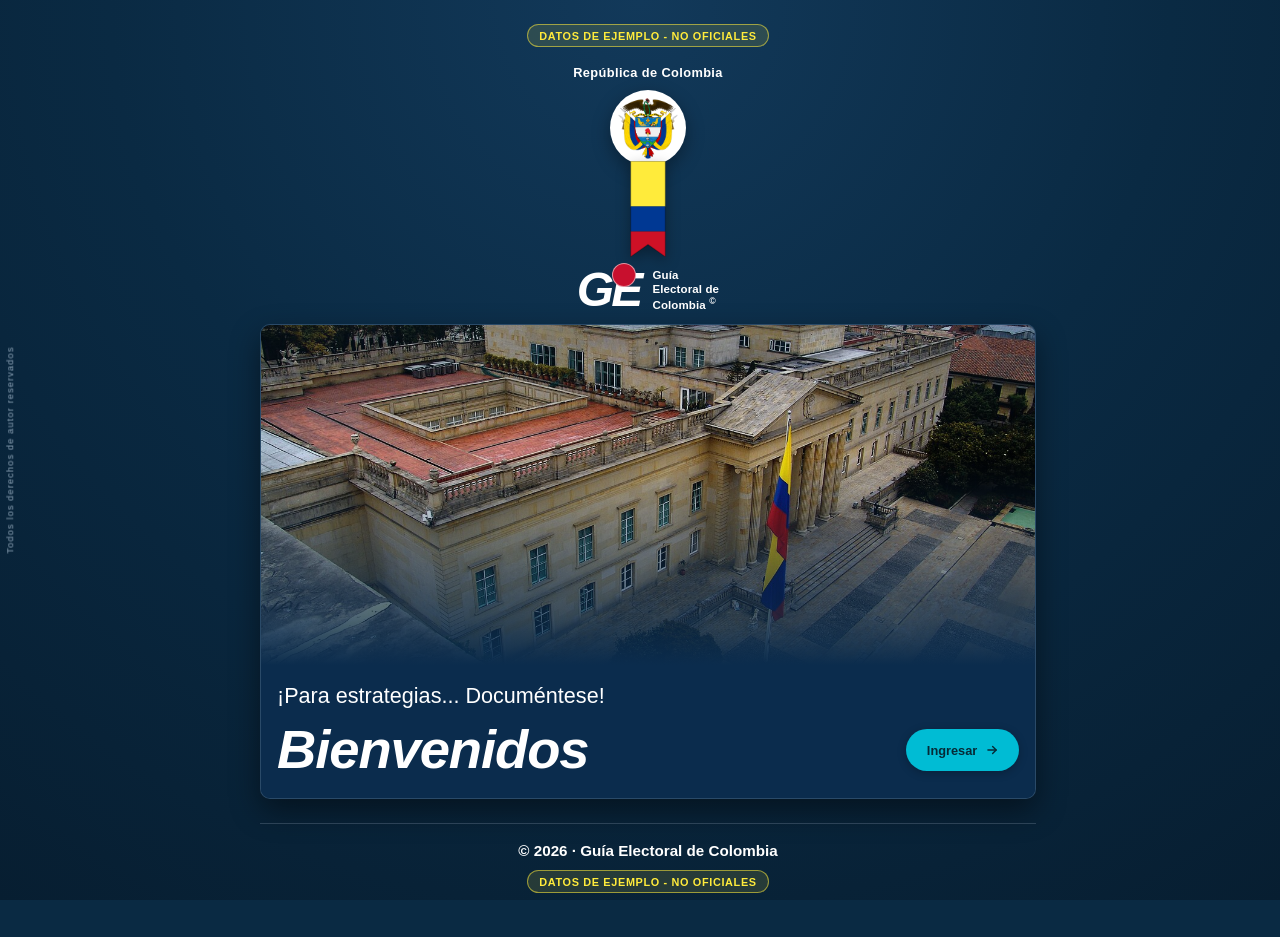
==== commit 135a2da9: "PANTALLAS Y DOCUMENTACION--EDSON documentacion y pantallas. 80%" ====
--- a/GuiaElectoral_Colombia/03_frontend/bienvenida.html
+++ b/GuiaElectoral_Colombia/03_frontend/bienvenida.html
@@ -3,1488 +3,78 @@
 <head>
   <meta charset="UTF-8">
   <meta name="viewport" content="width=device-width, initial-scale=1.0">
-  <title>Guía Electoral de Colombia</title>
+  <meta name="theme-color" content="#0A2A43">
+  <meta name="description" content="Bienvenida a la Guía Electoral de Colombia. Consulta de resultados electorales para uso estratégico en marketing político.">
+  <title>Guía Electoral de Colombia | Bienvenida</title>
   <link rel="stylesheet" href="tokens.css">
 </head>
-<body>
+<body class="pagina-bienvenida">
 
-  <!-- Marca de datos de ejemplo banner superior prominente y colorido -->
-  <p class="marca-datos-banner">Datos de ejemplo - no oficiales</p>
+  <a class="salto-contenido" href="#contenido">Saltar al contenido</a>
 
-  <!-- Datos JSON para app.js (disponible para navegación entre pantallas) -->
-  <div id="datos-json" style="display: none;">
-    {
-      "marca": "Datos de ejemplo - no oficiales",
-      "version": "1.0.0",
-      "ultimaActualizacion": "2024-11",
-      "periodos": [
-        { "id": "periodo-1", "nombre": "2020-2023 (Activo)", "activo": true },
-        { "id": "periodo-2", "nombre": "2024-2027 (Activo)", "activo": true },
-        { "id": "periodo-3", "nombre": "2028-2031", "activo": false },
-        { "id": "periodo-4", "nombre": "2032-2035", "activo": false }
-      ],
-      "departamentos": [
-        { "id": "amazonas", "nombre": "Amazonas" },
-        { "id": "antioquia", "nombre": "Antioquia" },
-        { "id": "bolivar", "nombre": "Bolivar" },
-        { "id": "cundinamarca", "nombre": "Cundinamarca" },
-        { "id": "valle", "nombre": "Valle del Cauca" },
-        { "id": "norte-de-santander", "nombre": "Norte de Santander" },
-        { "id": "sucre", "nombre": "Sucre" },
-        { "id": "cordoba", "nombre": "Córdoba" },
-        { "id": "meta", "nombre": "Meta" },
-        { "id": "tolima", "nombre": "Tolima" },
-        { "id": "huila", "nombre": "Huila" },
-        { "id": "cauca", "nombre": "Cauca" },
-        { "id": "nariño", "nombre": "Nariño" },
-        { "id": "putumayo", "nombre": "Putumayo" },
-        { "id": "risaralda", "nombre": "Risaralda" },
-        { "id": "quindio", "nombre": "Quindío" },
-        { "id": "caquetá", "nombre": "Caquetá" },
-        { "id": "san-andres", "nombre": "San Andrés y Providencia" },
-        { "id": "arauca", "nombre": "Arauca" },
-        { "id": "casanare", "nombre": "Casanare" },
-        { "id": "boyacá", "nombre": "Boyacá" },
-        { "id": "cundinamarca", "nombre": "Cundinamarca" },
-        { "id": "medellin", "nombre": "Medellín (DC)" }
-      ],
-      "municipios": {
-        "antioquia": [
-          { "id": "medellin", "nombre": "Medellín" },
-          { "id": "belen-de-umbría", "nombre": "Belen de Umbría" },
-          { "id": "envigado", "nombre": "Envigado" },
-          { "id": "sabaneta", "nombre": "Sabaneta" }
-        ],
-        "bolivar": [
-          { "id": "cartagena", "nombre": "Cartagena" },
-          { "id": "sincelejo", "nombre": "Sincelejo" },
-          { "id": "montenegro", "nombre": "Montenegro" }
-        ],
-        "cundinamarca": [
-          { "id": "bogota", "nombre": "Bogotá D.C." },
-          { "id": "soacha", "nombre": "Soacha" },
-          { "id": "chia", "nombre": "Chia" },
-          { "id": "la-calera", "nombre": "La Calera" }
-        ],
-        "valle": [
-          { "id": "cali", "nombre": "Cali" },
-          { "id": "yumbo", "nombre": "Yumbo" },
-          { "id": "palmira", "nombre": "Palmira" },
-          { "id": "tuluá", "nombre": "Tuluá" }
-        ],
-        "norte-de-santander": [
-          { "id": "bucaramanga", "nombre": "Bucaramanga" },
-          { "id": "floridablanca", "nombre": "Floridablanca" },
-          { "id": "piedecuesta", "nombre": "Piedecuesta" }
-        ],
-        "sucre": [
-          { "id": "sincelejo", "nombre": "Sincelejo" },
-          { "id": "sampués", "nombre": "Sampués" },
-          { "id": "san-marcos", "nombre": "San Marcos" }
-        ],
-        "cordoba": [
-          { "id": "montería", "nombre": "Montería" },
-          { "id": "cereté", "nombre": "Cereté" },
-          { "id": "sahagún", "nombre": "Sahagún" }
-        ],
-        "meta": [
-          { "id": "villavicencio", "nombre": "Villavicencio" },
-          { "id": "acacías", "nombre": "Acacías" },
-          { "id": "restrepo", "nombre": "Restrepo" }
-        ],
-        "tolima": [
-          { "id": "ibagué", "nombre": "Ibagué" },
-          { "id": "español", "nombre": "Espinal" },
-          { "id": "planadas", "nombre": "Planadas" }
-        ],
-        "huila": [
-          { "id": "neiva", "nombre": "Neiva" },
-          { "id": "garzón", "nombre": "Garzón" },
-          { "id": "pital", "nombre": "Pital" }
-        ],
-        "cauca": [
-          { "id": "popayán", "nombre": "Popayán" },
-          { "id": "santander-de-quilichao", "nombre": "Santander de Quilichao" },
-          { "id": "puerto-tejada", "nombre": "Puerto Tejada" }
-        ],
-        "nariño": [
-          { "id": "pasto", "nombre": "Pasto" },
-          { "id": "tumaco", "nombre": "Tumaco" },
-          { "id": "ipí", "nombre": "Ipí" }
-        ],
-        "putumayo": [
-          { "id": "mocoa", "nombre": "Mocoa" },
-          { "id": "orito", "nombre": "Orito" },
-          { "id": "puerto-ais", "nombre": "Puerto Asís" }
-        ],
-        "risaralda": [
-          { "id": "pereira", "nombre": "Pereira" },
-          { "id": "dos-quebradas", "nombre": "Dos Quebradas" },
-          { "id": "balboa", "nombre": "Balboa" }
-        ],
-        "quindio": [
-          { "id": "armonia", "nombre": "Armenia" },
-          { "id": "calarcá", "nombre": "Calarcá" },
-          { "id": "la-tebajda", "nombre": "La Tebaida" }
-        ],
-        "caquetá": [
-          { "id": "florencia", "nombre": "Florencia" },
-          { "id": "san-vicente-del-caguán", "nombre": "San Vicente del Caguán" }
-        ],
-        "san-andres": [
-          { "id": "san-andrés", "nombre": "San Andrés" }
-        ],
-        "arauca": [
-          { "id": "arauca", "nombre": "Arauca" },
-          { "id": "arauquita", "nombre": "Arauquita" }
-        ],
-        "casanare": [
-          { "id": "yopal", "nombre": "Yopal" },
-          { "id": "tauramena", "nombre": "Tauramena" }
-        ],
-        "boyacá": [
-          { "id": "tunja", "nombre": "Tunja" },
-          { "id": "duitama", "nombre": "Duitama" },
-          { "id": "sogamoso", "nombre": "Sogamoso" }
-        ]
-      },
-      "modulos": {
-        "gobernaciones": {
-          "nombre": "Gobernaciones",
-          "tienePorLista": true,
-          "columnas": ["Part.", "Candidatos", "Municipio", "Cierre", "Total"],
-          "datos": [
-            {
-              "departamento": "Antioquia",
-              "municipio": "Medellín",
-              "partido": "Partido Verde",
-              "candidatos": ["Juan Pérez", "Maria Gomez", "Carlos Ruiz"],
-              "votos": [12500, 9800, 7200],
-              "votosBlancos": 800,
-              "votosNulos": 500,
-              "votosNoMarcados": 200,
-              "potencialSufragantes": 45000,
-              "ganadorIndex": 0
-            },
-            {
-              "departamento": "Antioquia",
-              "municipio": "Belen de Umbría",
-              "partido": "Partido Azul",
-              "candidatos": ["Laura Soto", "Pedro Fernandez"],
-              "votos": [5200, 4800],
-              "votosBlancos": 350,
-              "votosNulos": 200,
-              "votosNoMarcados": 100,
-              "potencialSufragantes": 12000,
-              "ganadorIndex": 0
-            }
-          ]
-        },
-        "asambleas": {
-          "nombre": "Asambleas",
-          "tienePorLista": true,
-          "columnas": ["Part.", "Candidatos", "Municipio", "Cierre", "Total"],
-          "datos": [
-            {
-              "departamento": "Antioquia",
-              "municipio": "Medellín",
-              "partido": "Partido Verde",
-              "candidatos": ["Juan Pérez", "Maria Gomez", "Carlos Ruiz"],
-              "votos": [15000, 9800, 7200],
-              "votosBlancos": 1000,
-              "votosNulos": 600,
-              "votosNoMarcados": 300,
-              "potencialSufragantes": 50000,
-              "ganadorIndex": 0
-            }
-          ]
-        },
-        "alcaldias": {
-          "nombre": "Alcaldías",
-          "tienePorLista": false,
-          "columnas": ["Part.", "Candidatos", "Cierre"],
-          "datos": [
-            {
-              "departamento": "Antioquia",
-              "municipio": "Medellín",
-              "partido": "Partido Verde",
-              "candidatos": ["Juan Pérez", "Maria Gomez", "Carlos Ruiz"],
-              "votos": [12000, 9500, 7200],
-              "votosBlancos": 900,
-              "votosNulos": 550,
-              "votosNoMarcados": 250,
-              "potencialSufragantes": 40000,
-              "ganadorIndex": 0
-            }
-          ]
-        },
-        "concejos": {
-          "nombre": "Concejos",
-          "tienePorLista": true,
-          "columnas": ["Part.", "Listas", "Elegidos"],
-          "datos": [
-            {
-              "departamento": "Antioquia",
-              "municipio": "Medellín",
-              "listas": ["Por la Lista", "Partido Verde Lista A", "Partido Azul Lista B", "Partido Centro Democrático"],
-              "candidatosPorLista": [
-                ["Juan Pérez", "Maria Gomez"],       // Por la Lista
-                ["Carlos Ruiz"],                      // Partido Verde Lista A
-                ["Laura Soto"],                       // Partido Azul Lista B
-                ["Pedro Fernandez"]                   // Partido Centro Democrático
-              ],
-              "votosPorLista": [3500, 2800, 2100, 1500],
-              "votosBlancos": 250,
-              "votosNulos": 180,
-              "votosNoMarcados": 100,
-              "potencialSufragantes": 20000,
-              "elegidosIndex": [0, 1]
-            }
-          ]
-        }
-      }
-    }
+  <p class="copyright-vertical">Todos los derechos de autor reservados</p>
+
+  <div class="contenedor-principal">
+
+    <p class="marca-datos-banner">Datos de ejemplo - no oficiales</p>
+
+    <main id="contenido" class="bienvenida">
+
+      <header class="bienvenida__cabecera">
+        <p class="republica">República de Colombia</p>
+
+        <div class="escudo-ribbon">
+          <span class="escudo-circulo">
+            <img src="assets/escudo_colombia.png" alt="Escudo de Colombia" width="330" height="336">
+          </span>
+          <svg class="bandera-cinta" viewBox="0 0 60 110" role="img" aria-label="Cinta con los colores de la bandera de Colombia" focusable="false">
+            <path d="M10 0h40v52H10z" fill="#FFEB3B"></path>
+            <path d="M10 52h40v29H10z" fill="#003893"></path>
+            <path d="M10 81h40v29L30 96 10 110z" fill="#CE1126"></path>
+            <path d="M10 0h40v110l-20-14-20 14z" fill="none" stroke="rgba(0,0,0,0.22)" stroke-width="1.5"></path>
+          </svg>
+        </div>
+
+        <a class="logo-ge logo-ge--grande bienvenida__logo" href="bienvenida.html" aria-label="Guía Electoral de Colombia, inicio">
+          <span class="logo-ge__monograma" aria-hidden="true">GE<span class="logo-ge__punto"></span></span>
+          <span class="logo-ge__texto">Guía<br>Electoral de<br>Colombia <span aria-hidden="true">©</span></span>
+        </a>
+      </header>
+
+      <div class="bienvenida__tarjeta">
+
+        <figure class="bienvenida__hero">
+          <img src="assets/casa_narino.jpg"
+               alt="Vista de la Casa de Nariño, sede del Gobierno de Colombia, con la bandera de Colombia en el patio central"
+               width="1280" height="960" loading="eager" decoding="async">
+        </figure>
+
+        <section class="bienvenida__bloque" aria-labelledby="titulo-bienvenida">
+          <p class="bienvenida__lema">¡Para estrategias... Documéntese!</p>
+
+          <div class="bienvenida__acciones">
+            <h1 class="bienvenida__titulo" id="titulo-bienvenida">Bienvenidos</h1>
+
+            <a class="btn btn--cian btn--ingresar" href="menú.html" aria-label="Ingresar al menú de resultados electorales">
+              Ingresar
+              <svg viewBox="0 0 24 24" fill="none" stroke="currentColor" stroke-width="2.4" stroke-linecap="round" stroke-linejoin="round" aria-hidden="true" focusable="false">
+                <path d="M5 12h14"></path>
+                <path d="m13 6 6 6-6 6"></path>
+              </svg>
+            </a>
+          </div>
+        </section>
+
+      </div>
+
+    </main>
+
+    <footer class="footer-app">
+      <p class="footer-app__marca">© 2026 · Guía Electoral de Colombia</p>
+      <p class="marca-datos-banner">Datos de ejemplo - no oficiales</p>
+    </footer>
+
   </div>
 
-  <header class="app-header">
-    <a href="#" class="logo">
-      <span>Guía Electoral</span>
-      <span>de Colombia</span>
-    </a>
-    <p class="titulo-secundario">Alcaldías y Concejos – Resultados Electorales</p>
-  </header>
-
-  <main>
-    <section class="hero-section">
-      <h1 class="titulo-principal">Guía Electoral de Colombia<br><span class="acento">Consulta de Resultados</span></h1>
-      <p class="subtitulo">Explora los resultados electorales por Gobernaciones, Asambleas, Alcaldías y Concejos en una interfaz moderna y atractiva. Todos los datos son de ejemplo y no representan información oficial.</p>
-      
-      <button class="cta-boton-principal" id="btn-acceder">
-        Acceder a Resultados
-      </button>
-
-      <p class="disclaimer">Datos de ejemplo - no oficiales</p>
-    </section>
-  </main>
-
-  <footer style="margin-top: var(--space-80); padding: var(--space-40) 0; color: var(--color-texto-secundario); font-size: var(--font-size-sm); text-align: center;">
-    <p>&copy; 2026 Guía Electoral de Colombia | <span class="marca-footer">Datos de ejemplo - no oficiales</span></p>
-  </footer>
-
-  <script>
-    // ============================================================
-    // APP.JS - Guía Electoral de Colombia Bienvenida (Vanilla JS)
-    // Datos de ejemplo - no oficiales
-    // ============================================================
-
-    document.addEventListener('DOMContentLoaded', function() {
-      // Referencias a elementos DOM
-      const ctaBtn = document.getElementById('btn-acceder');
-
-      // Verificar que los elementos existen
-      if (!ctaBtn) {
-        console.error('ERROR: No se encontró el botón CTA #btn-acceder');
-        return;
-      }
-
-      // CTA: navegar al menú de resultados
-      ctaBtn.addEventListener('click', function(e) {
-        e.preventDefault();
-        // Simular navegación al menú
-        document.querySelector('main').innerHTML = generarHTMLMenu();
-      });
-
-      // Tecla Enter en el CTA
-      ctaBtn.addEventListener('keydown', function(e) {
-        if (e.key === 'Enter' || e.key === ' ') {
-          e.preventDefault();
-          document.querySelector('main').innerHTML = generarHTMLMenu();
-        }
-      });
-    });
-
-    /**
-     * Genera el HTML del Menú de Resultados
-     */
-    function generarHTMLMenu() {
-      return `
-        <!DOCTYPE html>
-        <html lang="es">
-        <head>
-          <meta charset="UTF-8">
-          <meta name="viewport" content="width=device-width, initial-scale=1.0">
-          <title>Guía Electoral de Colombia - Menú de Resultados</title>
-          <link rel="stylesheet" href="tokens.css">
-        </head>
-        <body class="body-menu">
-
-          <!-- Marca de datos de ejemplo -->
-          <p class="marca-datos-banner">Datos de ejemplo - no oficiales</p>
-
-          <header class="header-menu">
-            <a href="#" class="logo-menu">
-              <span>Guía Electoral</span>
-              <span class="flag">Colombia</span>
-              <span>de Colombia</span>
-            </a>
-            <p class="titulo-secundario-menu">Consulta de resultados electorales</p>
-          </header>
-
-          <main class="contenedor-principal">
-            <section class="barra-busqueda">
-              <div class="buscar-contenedor">
-                <input type="text" class="buscador-input" id="buscador-input" placeholder="Buscar departamento, municipio o partido...">
-                <button type="button" class="btn-lupa" aria-label="Buscar resultados">🔍</button>
-              </div>
-            </section>
-
-            <section class="menu-tiles">
-              <div class="tiles-container">
-
-                <!-- Tiles activos -->
-                <div class="tile-activo tile-base" data-modulo="gobernaciones" role="button" tabindex="0" aria-label="Gobernaciones">
-                  Gobernaciones
-                </div>
-
-                <div class="tile-activo tile-base" data-modulo="asambleas" role="button" tabindex="0" aria-label="Asambleas">
-                  Asambleas
-                </div>
-
-                <div class="tile-activo tile-base" data-modulo="alcaldias" role="button" tabindex="0" aria-label="Alcaldías">
-                  Alcaldías
-                </div>
-
-                <div class="tile-activo tile-base" data-modulo="concejos" role="button" tabindex="0" aria-label="Concejos">
-                  Concejos
-                </div>
-
-                <!-- Tiles deshabilitados -->
-                <div class="tile-deshabilitado" data-modulo="jal" aria-disabled="true" role="button" tabindex="-1">
-                  <span>JAL</span>
-                  <span class="etiqueta">Próximamente</span>
-                </div>
-
-                <div class="tile-deshabilitado" data-modulo="presidente" aria-disabled="true" role="button" tabindex="-1">
-                  <span>Presidente</span>
-                  <span class="etiqueta">Próximamente</span>
-                </div>
-
-                <div class="tile-deshabilitado" data-modulo="senado" aria-disabled="true" role="button" tabindex="-1">
-                  <span>Senado</span>
-                  <span class="etiqueta">Próximamente</span>
-                </div>
-
-                <div class="tile-deshabilitado" data-modulo="camara" aria-disabled="true" role="button" tabindex="-1">
-                  <span>Cámara</span>
-                  <span class="etiqueta">Próximamente</span>
-                </div>
-
-                <div class="tile-deshabilitado" data-modulo="bogota-jal" aria-disabled="true" role="button" tabindex="-1">
-                  <span>Bogotá D.C/JAL</span>
-                  <span class="etiqueta">Próximamente</span>
-                </div>
-
-              </div>
-            </section>
-
-            <footer class="app-footer">
-              <div style="max-width: 1200px; margin: 0 auto; display: flex; justify-content: space-between; align-items: center; flex-wrap: wrap;">
-                <div style="color: var(--color-texto-secundario); font-size: var(--font-size-sm);">
-                  <span class="marca-datos-banner">Datos de ejemplo - no oficiales</span>
-                </div>
-                <nav style="display: flex; gap: var(--space-16);">
-                  <a href="bienvenida.html" style="color: var(--color-acento); font-size: var(--font-size-sm); text-decoration: none; font-weight: var(--font-weight-medium);">Bienvenida</a>
-                  <a href="#" style="color: var(--color-on-surface-light); font-size: var(--font-size-sm); text-decoration: none; opacity: 0.5;">Ayuda</a>
-                </nav>
-              </div>
-            </footer>
-
-            <script>
-              // ============================================================
-              // MENÚ JS - Guía Electoral de Colombia (Vanilla JS)
-              // Datos de ejemplo - no oficiales
-              // ============================================================
-
-              document.addEventListener('DOMContentLoaded', function() {
-                // Referencias
-                const buscadorInput = document.getElementById('buscador-input');
-
-                // Buscador en tiempo real
-                if (buscadorInput) {
-                  buscadorInput.addEventListener('input', function() {
-                    const termino = this.value.trim().toLowerCase();
-                    const tiles = document.querySelectorAll('.tile-module');
-
-                    tiles.forEach(tile => {
-                      const texto = tile.textContent.toLowerCase();
-                      if (texto.includes(termino)) {
-                        tile.style.display = '';
-                      } else {
-                        tile.style.display = 'none';
-                      }
-                    });
-                  });
-                }
-
-                // Tiles activos - navegar
-                const tilesActivos = document.querySelectorAll('.tile-activo');
-                tilesActivos.forEach(tile => {
-                  tile.addEventListener('click', function() {
-                    const modulo = this.getAttribute('data-modulo');
-                    // Simular navegación
-                    navegarAModulo(modulo);
-                  });
-
-                  // Tecla Enter
-                  tile.addEventListener('keydown', function(e) {
-                    if (e.key === 'Enter' || e.key === ' ') {
-                      e.preventDefault();
-                      const modulo = this.getAttribute('data-modulo');
-                      navegarAModulo(modulo);
-                    }
-                  });
-                });
-
-                // Tiles deshabilitados - solo feedback visual
-                const tilesDeshabilitados = document.querySelectorAll('.tile-deshabilitado');
-                tilesDeshabilitados.forEach(tile => {
-                  tile.addEventListener('click', function(e) {
-                    e.preventDefault();
-                    e.stopPropagation();
-                    alert('Este módulo está por venir. Próximamente.');
-                  });
-
-                  tile.addEventListener('keydown', function(e) {
-                    if (e.key === 'Enter' || e.key === ' ') {
-                      e.preventDefault();
-                      e.stopPropagation();
-                      alert('Este módulo está por venir. Próximamente.');
-                    }
-                  });
-                });
-
-                function navegarAModulo(modulo) {
-                  // Ocultar menú y mostrar la pantalla correspondiente
-                  document.body.innerHTML = generarPantallaModulo(modulo);
-                }
-              });
-            </script>
-          </main>
-
-        </body>
-        </html>
-      `;
-    }
-
-    /**
-     * Genera la pantalla del módulo seleccionado
-     * @param {string} modulo - Nombre del módulo
-     */
-    function generarPantallaModulo(modulo) {
-      switch(modulo) {
-        case 'gobernaciones':
-          return generarHTMLGobernacionesAsambleas();
-        case 'asambleas':
-          return generarHTMLGobernacionesAsambleas();
-        case 'alcaldias':
-          return generarHTMLAlcaldiasConcejios('alcaldias');
-        case 'concejos':
-          return generarHTMLAlcaldiasConcejios('concejos');
-        default:
-          return '';
-      }
-    }
-
-    /**
-     * Genera HTML Gobernaciones y Asambleas
-     */
-    function generarHTMLGobernacionesAsambleas() {
-      return `
-        <!DOCTYPE html>
-        <html lang="es">
-        <head>
-          <meta charset="UTF-8">
-          <meta name="viewport" content="width=device-width, initial-scale=1.0">
-          <title>Guía Electoral de Colombia - Gobernaciones y Asambleas</title>
-          <link rel="stylesheet" href="tokens.css">
-        </head>
-        <body class="body-gobernaciones">
-
-          <!-- Marca de datos de ejemplo banner superior prominente -->
-          <p class="marca-datos-banner">Datos de ejemplo - no oficiales</p>
-
-          <header class="header-gobernaciones">
-            <a href="#" class="logo">
-              <span>Guía Electoral</span>
-              <span>de Colombia</span>
-            </a>
-            <p class="titulo">Gobernaciones y Asambleas - Resultados Electorales</p>
-          </header>
-
-          <main class="contenedor-principal">
-            <!-- Tarjetas clave -->
-            <section class="tarjetas-clave">
-              <div class="estadistica-item">
-                <div class="numero">1.200</div>
-                <div class="etiqueta">Municipios</div>
-              </div>
-              <div class="estadistica-item">
-                <div class="numero">34</div>
-                <div class="etiqueta">Departamentos</div>
-              </div>
-              <div class="estadistica-item">
-                <div class="numero">4</div>
-                <div class="etiqueta">Módulos Activos</div>
-              </div>
-              <div class="estadistica-item">
-                <div class="numero">Períodos</div>
-                <div class="etiqueta">Disponibles</div>
-              </div>
-            </section>
-
-            <button class="cta-boton-principal" style="margin: var(--space-32) auto; display: block;" id="btn-ver-resultados">
-              Ver Resultados
-            </button>
-
-            <!-- Filtros sección -->
-            <section class="filtros-seccion">
-              <div class="selector-periodo">
-                <label for="periodo-selector-gobern">Período:</label>
-                <select id="periodo-selector-gobern">
-                  <option value="periodo-1" selected>2020-2023 (Activo)</option>
-                  <option value="periodo-2">2024-2027 (Activo)</option>
-                  <option value="periodo-3" disabled>2028-2031</option>
-                  <option value="periodo-4" disabled>2032-2035</option>
-                </select>
-              </div>
-
-              <div class="selector-departamento">
-                <label for="departamento-selector-gobern">Departamento:</label>
-                <select id="departamento-selector-gobern">
-                  <option value="">Seleccionar departamento</option>
-                  <option value="amazonas">Amazonas</option>
-                  <option value="antioquia">Antioquia</option>
-                  <option value="bolivar">Bolivar</option>
-                  <option value="cundinamarca">Cundinamarca</option>
-                  <option value="valle">Valle del Cauca</option>
-                  <option value="norte-de-santander">Norte de Santander</option>
-                  <option value="sucre">Sucre</option>
-                  <option value="cordoba">Córdoba</option>
-                  <option value="meta">Meta</option>
-                  <option value="tolima">Tolima</option>
-                  <option value="huila">Huila</option>
-                  <option value="cauca">Cauca</option>
-                  <option value="nariño">Nariño</option>
-                  <option value="putumayo">Putumayo</option>
-                  <option value="risaralda">Risaralda</option>
-                  <option value="quindio">Quindío</option>
-                  <option value="caquetá">Caquetá</option>
-                  <option value="san-andrés">San Andrés y Providencia</option>
-                  <option value="arauca">Arauca</option>
-                  <option value="casanare">Casanare</option>
-                  <option value="boyacá">Boyacá</option>
-                  <option value="cundinamarca">Cundinamarca</option>
-                  <option value="medellin">Medellín (DC)</option>
-                </select>
-              </div>
-
-              <div class="selector-municipio">
-                <label for="municipio-selector-gobern">Municipio:</label>
-                <select id="municipio-selector-gobern">
-                  <option value="">Seleccionar municipio</option>
-                </select>
-              </div>
-
-              <button class="btn-acceder">Acceder</button>
-
-              <p class="texto-ayuda">Seleccione un departamento y municipio para ver los resultados.</p>
-            </section>
-
-            <div class="contenedor-tabla">
-              <p id="mensaje-vacio" style="color: var(--color-texto-secundario); padding: var(--space-24); text-align: center;">Seleccione un departamento y municipio para ver los resultados.</p>
-              <table class="tabla-resultados" id="tabla-resultados">
-                <thead>
-                  <tr>
-                    <th>Part.</th>
-                    <th>Candidatos</th>
-                    <th class="th-municipio">Municipio</th>
-                    <th>Cierre</th>
-                    <th>VOTACIÓN TOTAL</th>
-                  </tr>
-                </thead>
-                <tbody>
-                  <!-- Filas se generarán con JS -->
-                </tbody>
-                <tfoot>
-                  <!-- Fila total se generará con JS -->
-                </tfoot>
-              </table>
-            </div>
-          </main>
-
-          <script>
-            // ============================================================
-            // GOBERNACIONES ASAMBLEAS JS - Guía Electoral de Colombia
-            // Datos de ejemplo - no oficiales
-            // Aplica RN-01, RN-13, A2, D1
-            // ============================================================
-
-            const datosDepartamentos = {
-              amazonas: { nombre: "Amazonas", municipios: ["Leticia", "Puerto Nariño"] },
-              antioquia: { nombre: "Antioquia", municipios: ["Medellín", "Belen de Umbría", "Envigado", "Sabaneta"] },
-              bolivar: { nombre: "Bolivar", municipios: ["Cartagena", "Sincelejo", "Montenegro"] },
-              cundinamarca: { nombre: "Cundinamarca", municipios: ["Bogotá D.C.", "Soacha", "Chia", "La Calera"] },
-              valle: { nombre: "Valle del Cauca", municipios: ["Cali", "Yumbo", "Palmira", "Tuluá"] },
-              norte-de-santander: { nombre: "Norte de Santander", municipios: ["Bucaramanga", "Floridablanca", "Piedecuesta"] },
-              sucre: { nombre: "Sucre", municipios: ["Sincelejo", "Sampués", "San Marcos"] },
-              cordoba: { nombre: "Córdoba", municipios: ["Montería", "Cereté", "Sahagún"] },
-              meta: { nombre: "Meta", municipios: ["Villavicencio", "Acacías", "Restrepo"] },
-              tolima: { nombre: "Tolima", municipios: ["Ibagué", "Espinal", "Planadas"] },
-              huila: { nombre: "Huila", municipios: ["Neiva", "Garzón", "Pital"] },
-              cauca: { nombre: "Cauca", municipios: ["Popayán", "Santander de Quilichao", "Puerto Tejada"] },
-              nariño: { nombre: "Nariño", municipios: ["Pasto", "Tumaco", "Ipí"] },
-              putumayo: { nombre: "Putumayo", municipios: ["Mocoa", "Orito", "Puerto Asís"] },
-              risaralda: { nombre: "Risaralda", municipios: ["Pereira", "Dos Quebradas", "Balboa"] },
-              quindio: { nombre: "Quindío", municipios: ["Armenia", "Calarcá", "La Tebaida"] },
-              caquetá: { nombre: "Caquetá", municipios: ["Florencia", "San Vicente del Caguán"] },
-              san-andres: { nombre: "San Andrés y Providencia", municipios: ["San Andrés"] },
-              arauca: { nombre: "Arauca", municipios: ["Arauca", "Arauquita"] },
-              casanare: { nombre: "Casanare", municipios: ["Yopal", "Tauramena"] },
-              boyacá: { nombre: "Boyacá", municipios: ["Tunja", "Duitama", "Sogamoso"] },
-            };
-
-            // Datos de ejemplo por municipio para Gobernaciones (Gobernaciones/Asambleas tienen "Por la Lista")
-            const datosMunicipio = {
-              medellin: {
-                departamento: "Antioquia",
-                municipio: "Medellín",
-                partido: "Partido Verde",
-                candidatos: ["Juan Pérez", "Maria Gomez", "Carlos Ruiz"], // ordenados descending por votos
-                votos: [12500, 9800, 7200],
-                votosBlancos: 800,
-                votosNulos: 500,
-                votosNoMarcados: 200,
-                potencialSufragantes: 45000,
-                ganadorIndex: 0,
-                tienePorLista: true
-              },
-              belen-de-umbría: {
-                departamento: "Antioquia",
-                municipio: "Belen de Umbría",
-                partido: "Partido Azul",
-                candidatos: ["Laura Soto", "Pedro Fernandez"],
-                votos: [5200, 4800],
-                votosBlancos: 350,
-                votosNulos: 200,
-                votosNoMarcados: 100,
-                potencialSufragantes: 12000,
-                ganadorIndex: 0,
-                tienePorLista: true
-              },
-              cartagena: {
-                departamento: "Bolivar",
-                municipio: "Cartagena",
-                partido: "Partido Liberal",
-                candidatos: ["Andres Martinez", "Camila Torres", "Roberto Silva"],
-                votos: [8900, 7500, 6200],
-                votosBlancos: 650,
-                votosNulos: 400,
-                votosNoMarcados: 250,
-                potencialSufragantes: 30000,
-                ganadorIndex: 0,
-                tienePorLista: true
-              },
-              cali: {
-                departamento: "Valle del Cauca",
-                municipio: "Cali",
-                partido: "Partido Conservador",
-                candidatos: ["Maria Vargas", "Jose Castillo"],
-                votos: [11000, 8700],
-                votosBlancos: 900,
-                votosNulos: 600,
-                votosNoMarcados: 300,
-                potencialSufragantes: 35000,
-                ganadorIndex: 0,
-                tienePorLista: true
-              },
-              bucaramanga: {
-                departamento: "Norte de Santander",
-                municipio: "Bucaramanga",
-                partido: "Partido Centro Democrático",
-                candidatos: ["Carlos Gomez", "Ana Maria"],
-                votos: [7800, 6900],
-                votosBlancos: 500,
-                votosNulos: 350,
-                votosNoMarcados: 150,
-                potencialSufragantes: 25000,
-                ganadorIndex: 0,
-                tienePorLista: true
-              }
-            };
-
-            // Estado inicial
-            let departamentoSeleccionado = null;
-            let municipioSeleccionado = null;
-
-            document.addEventListener('DOMContentLoaded', function() {
-              // Cargar municipios cuando cambia el departamento
-              const deptSelect = document.getElementById('departamento-selector-gobern');
-              const munSelect = document.getElementById('municipio-selector-gobern');
-              const tablaContainer = document.getElementById('tabla-resultados');
-              const mensajeVacio = document.getElementById('mensaje-vacio');
-
-              if (deptSelect) {
-                deptSelect.addEventListener('change', function() {
-                  const deptId = this.value;
-                  departamentoSeleccionado = deptId;
-
-                  // Limpiar y cargar municipios
-                  munSelect.innerHTML = '<option value="">Seleccionar municipio</option>';
-
-                  if (deptId && datosDepartamentos[deptId]) {
-                    const municipios = datosDepartamentos[deptId].municipios;
-                    municipios.forEach(mun => {
-                      const opt = document.createElement('option');
-                      opt.value = mun.toLowerCase().replace(/\s+/g, '-').replace(/á/g, 'a').replace(/é/g, 'e').replace(/í/g, 'i').replace(/ó/g, 'o').replace(/ú/g, 'u');
-                      opt.textContent = mun;
-                      munSelect.appendChild(opt);
-                    });
-                  }
-
-                  // Ocultar mensaje y tabla
-                  if (mensajeVacio) mensajeVacio.style.display = 'block';
-                  if (tablaContainer) tablaContainer.style.display = 'none';
-                });
-              }
-
-              // Cuando cambia el municipio, mostrar resultados
-              if (munSelect) {
-                munSelect.addEventListener('change', function() {
-                  const munId = this.value;
-                  municipioSeleccionado = munId;
-
-                  // Ocultar mensaje vacío y mostrar container
-                  if (mensajeVacio) mensajeVacio.style.display = 'none';
-                  if (tablaContainer) tablaContainer.style.display = 'block';
-
-                  if (munId && datosMunicipio[munId]) {
-                    const datos = datosMunicipio[munId];
-                    mostrarResultados(datos);
-                  } else {
-                    if (mensajeVacio) mensajeVacio.textContent = 'No hay datos disponibles para el municipio seleccionado.';
-                    if (tablaContainer) tablaContainer.style.display = 'none';
-                  }
-                });
-              }
-
-              // Inicializar: si hay un departamento por defecto, cargar municipios
-              if (deptSelect) {
-                deptSelect.dispatchEvent(new Event('change'));
-              }
-            });
-
-            /**
-             * Muestra los resultados en la tabla
-             * @param {object} datos - Datos del municipio
-             */
-            function mostrarResultados(datos) {
-              const tabla = document.getElementById('tabla-resultados');
-              const tbody = tabla.querySelector('tbody');
-              const tfoot = tabla.querySelector('tfoot');
-              const mensajeVacio = document.getElementById('mensaje-vacio');
-
-              if (!tabla || !tbody) return;
-
-              const candidatos = datos.candidatos;
-              const votos = datos.votos;
-              const votosBlancos = datos.votosBlancos;
-              const votosNulos = datos.votosNulos;
-              const votosNoMarcados = datos.votosNoMarcados;
-              const potencialSufragantes = datos.potencialSufragantes;
-              const ganadorIndex = datos.ganadorIndex || 0;
-
-              // Calcular VOTACIÓN TOTAL según RN-13 y A2
-              // RN-13: datos/orden/ganador se calculan desde el JSON
-              // A2: En Gobernaciones/Asambleas hay "Por la Lista": se suman candidatos + "Por la Lista" + blancos + nulos + no marcados
-              // Como los datos ya vienen con votos por candidato, sumamos todos + blancos + nulos + no marcados
-              let totalVotacion = 0;
-              for (let i = 0; i < votos.length; i++) {
-                totalVotacion += votos[i];
-              }
-              totalVotacion += votosBlancos + votosNulos + votosNoMarcados;
-
-              // Limpiar tabla
-              tbody.innerHTML = '';
-
-              // Filas de candidatos (ya vienen ordenados descending por votos)
-              votos.forEach((votoIdx, idx) => {
-                const esGanadorFila = idx === ganadorIndex;
-                const nombreCandidato = candidatos[idx] || '--';
-
-                const tr = document.createElement('tr');
-                tr.className = esGanadorFila ? 'ganador' : '';
-                tr.style.transition = 'background-color 0.2s ease';
-
-                // Celda Part.
-                const tdPart = document.createElement('td');
-                tdPart.textContent = idx + 1;
-                tdPart.style.fontWeight = '600';
-                tdPart.style.padding = 'var(--space-4) var(--space-6)';
-                tdPart.style.fontSize = 'var(--font-size-table-cell)';
-                tr.appendChild(tdPart);
-
-                // Celda Candidatos
-                const tdCandidatos = document.createElement('td');
-                tdCandidatos.textContent = nombreCandidato;
-                tdCandidatos.style.padding = 'var(--space-4) var(--space-6)';
-                tdCandidatos.style.fontSize = 'var(--font-size-table-cell)';
-                tr.appendChild(tdCandidatos);
-
-                // Celda Municipio
-                const tdMunicipio = document.createElement('td');
-                tdMunicipio.textContent = datos.municipio;
-                tdMunicipio.style.padding = 'var(--space-4) var(--space-6)';
-                tdMunicipio.style.fontSize = 'var(--font-size-table-cell)';
-                tr.appendChild(tdMunicipio);
-
-                // Celda Cierre (Blancos + Nulos + No marcados)
-                const tdCierre = document.createElement('td');
-                const cierreTexto = `Blanco: ${votosBlancos} | Nulo: ${votosNulos} | No marcado: ${votosNoMarcados}`;
-                tdCierre.innerHTML = cierreTexto;
-                tdCierre.style.padding = 'var(--space-4) var(--space-6)';
-                tdCierre.style.fontSize = 'var(--font-size-table-cell)';
-                tr.appendChild(tdCierre);
-
-                // Celda VOTACIÓN TOTAL
-                const tdTotal = document.createElement('td');
-                tdTotal.textContent = totalVotacion.toLocaleString();
-                tdTotal.style.fontWeight = 'bold';
-                tdTotal.style.color = 'var(--color-acento)';
-                tdTotal.style.padding = 'var(--space-4) var(--space-6)';
-                tdTotal.style.fontSize = 'var(--font-size-table-cell)';
-                tdTotal.style.textAlign = 'right';
-                tr.appendChild(tdTotal);
-
-                tbody.appendChild(tr);
-              });
-
-              // Fila "VOTACIÓN TOTAL" al final
-              if (tfoot) {
-                tfoot.innerHTML = '';
-
-                const trTotal = document.createElement('tr');
-                trTotal.className = 'total-votacion';
-
-                const tdTotalCol1 = document.createElement('td');
-                tdTotalCol1.colSpan = 4;
-                tdTotalCol1.style.padding = 'var(--space-4) var(--space-6)';
-                tdTotalCol1.style.fontSize = 'var(--font-size-table-cell)';
-                tdTotalCol1.style.textAlign = 'right';
-                trTotal.appendChild(tdTotalCol1);
-
-                const tdTotalVal = document.createElement('td');
-                tdTotalVal.textContent = 'VOTACIÓN TOTAL: ' + totalVotacion.toLocaleString();
-                tdTotalVal.style.padding = 'var(--space-4) var(--space-6)';
-                tdTotalVal.style.fontWeight = 'bold';
-                tdTotalVal.style.color = 'var(--color-on-primary)';
-                tdTotalVal.style.fontSize = 'var(--font-size-table-cell)';
-                tdTotalVal.style.textAlign = 'right';
-                trTotal.appendChild(tdTotalVal);
-
-                tfoot.appendChild(trTotal);
-
-                // Fila "Potencial de sufragantes"
-                const trPotencial = document.createElement('tr');
-                trPotencial.className = 'fila-potencial';
-
-                const tdPotencial = document.createElement('td');
-                tdPotencial.colSpan = 5;
-                tdPotencial.style.padding = 'var(--space-4) var(--space-6)';
-                tdPotencial.style.fontSize = 'var(--font-size-sm)';
-                tdPotencial.style.color = 'var(--color-texto-secundario)';
-                tdPotencial.style.textAlign = 'left';
-                tdPotencial.innerHTML = `Potencial de sufragantes: ${potencialSufragantes.toLocaleString()} `;
-                trPotencial.appendChild(tdPotencial);
-
-                tfoot.appendChild(trPotencial);
-              }
-
-              // Efecto hover en filas (después de agregar)
-              setTimeout(() => {
-                const filas = tabla.querySelectorAll('tbody tr:not(.ganador)');
-                filas.forEach(fila => {
-                  fila.addEventListener('mouseenter', function() {
-                    this.style.backgroundColor = 'rgba(0, 212, 170, 0.08)';
-                  });
-                  fila.addEventListener('mouseleave', function() {
-                    this.style.backgroundColor = '';
-                  });
-                });
-              }, 10);
-            }
-          </script>
-
-        </body>
-        </html>
-      `;
-    }
-
-    /**
-     * Genera HTML Alcaldías y Concejos
-     * @param {string} tipo - 'alcaldias' o 'concejos'
-     */
-    function generarHTMLAlcaldiasConcejios(tipo) {
-      return `
-        <!DOCTYPE html>
-        <html lang="es">
-        <head>
-          <meta charset="UTF-8">
-          <meta name="viewport" content="width=device-width, initial-scale=1.0">
-          <title>Guía Electoral de Colombia - Alcaldías y Concejos</title>
-          <link rel="stylesheet" href="tokens.css">
-        </head>
-        <body class="body-alcaldias">
-
-          <!-- Marca de datos de ejemplo banner superior prominente -->
-          <p class="marca-datos-banner">Datos de ejemplo - no oficiales</p>
-
-          <header class="header-alcaldias">
-            <a href="#" class="logo">
-              <span>Guía Electoral</span>
-              <span>de Colombia</span>
-            </a>
-            <p class="titulo">Alcaldías y Concejos - Resultados Electorales</p>
-          </header>
-
-          <main class="contenedor-principal">
-            <!-- Barra superior -->
-            <div class="barra-superior">
-              <div class="selector-periodo">
-                <label for="periodo-selector-alcaldia">Período:</label>
-                <select id="periodo-selector-alcaldia">
-                  <option value="periodo-1">2020-2023 (Activo)</option>
-                  <option value="periodo-2">2024-2027 (Activo)</option>
-                  <option value="periodo-3" disabled>2028-2031</option>
-                  <option value="periodo-4" disabled>2032-2035</option>
-                </select>
-              </div>
-
-              <div class="selector-departamento">
-                <label for="departamento-selector-alcaldia">Departamento:</label>
-                <select id="departamento-selector-alcaldia">
-                  <option value="">Seleccionar departamento</option>
-                  <option value="antioquia">Antioquia</option>
-                  <option value="bolivar">Bolivar</option>
-                  <option value="cundinamarca">Cundinamarca</option>
-                  <option value="valle">Valle del Cauca</option>
-                  <option value="norte-de-santander">Norte de Santander</option>
-                </select>
-              </div>
-
-              <div class="selector-municipio">
-                <label for="municipio-selector-alcaldia">Municipio:</label>
-                <select id="municipio-selector-alcaldia">
-                  <option value="">Seleccionar municipio</option>
-                </select>
-              </div>
-
-              <button class="btn-actualizar" style="padding: var(--space-4) var(--space-8); background: var(--gradiente-primario); color: var(--color-on-primary); border: none; border-radius: var(--radius-md); cursor: pointer; font-size: var(--font-size-sm);">Actualizar</button>
-            </div>
-
-            <!-- Sección Alcaldías -->
-            <div class="contenedor-tabla-alcaldia">
-              <p id="mensaje-vacio-alcaldia" style="color: var(--color-texto-secundario); padding: var(--space-24); text-align: center;">Seleccione un departamento y municipio para ver los resultados.</p>
-              <table class="tabla-alcaldia" id="tabla-alcaldia">
-                <thead>
-                  <tr>
-                    <th>Part.</th>
-                    <th>Candidatos</th>
-                    <th>Ganador</th>
-                    <th>Cierre RN-06</th>
-                    <th>VOTACIÓN TOTAL</th>
-                  </tr>
-                </thead>
-                <tbody>
-                  <!-- Filas se generarán con JS -->
-                </tbody>
-                <tfoot>
-                  <!-- Fila total se generará con JS -->
-                </tfoot>
-              </table>
-            </div>
-
-            <!-- Sección Concejos -->
-            <div class="contenedor-tabla-concejo">
-              <p id="mensaje-vacio-concejo" style="color: var(--color-texto-secundario); padding: var(--space-24); text-align: center;">Seleccione un departamento y municipio para ver los resultados.</p>
-              <table class="tabla-concejo" id="tabla-concejo">
-                <thead>
-                  <tr>
-                    <th>Part.</th>
-                    <th>Listas</th>
-                    <th>Elegidos</th>
-                    <th>Cierre RN-06</th>
-                  </tr>
-                </thead>
-                <tbody>
-                  <!-- Filas se generarán con JS -->
-                </tbody>
-              </table>
-
-              <!-- Fila Potencial de sufragantes para Concejos -->
-              <div id="fila-potencial-concejo" style="margin-top: var(--space-16); padding: var(--space-12); background: var(--color-superficie); border: 2px solid var(--color-borde); border-radius: var(--radius-md); display: none;">
-                <span style="font-size: var(--font-size-sm); color: var(--color-texto-secundario);">Potencial de sufragantes: <span id="num-potencial-concejo">-</span></span>
-              </div>
-            </div>
-          </main>
-
-          <script>
-            // ============================================================
-            // ALCALDÍAS Y CONCEJOS JS - Guía Electoral de Colombia
-            // Datos de ejemplo - no oficiales
-            // Aplica RN-01, RN-13, A2, D1, D2
-            // ============================================================
-
-            const datosDepartamentos = {
-              antioquia: { nombre: "Antioquia", municipios: ["Medellín", "Belen de Umbría", "Envigado", "Sabaneta"] },
-              bolivar: { nombre: "Bolivar", municipios: ["Cartagena", "Sincelejo", "Montenegro"] },
-              cundinamarca: { nombre: "Cundinamarca", municipios: ["Bogotá D.C.", "Soacha", "Chia", "La Calera"] },
-              valle: { nombre: "Valle del Cauca", municipios: ["Cali", "Yumbo", "Palmira", "Tuluá"] },
-              norte-de-santander: { nombre: "Norte de Santander", municipios: ["Bucaramanga", "Floridablanca", "Piedecuesta"] }
-            };
-
-            // Datos de ejemplo para Alcaldías (sin "Por la Lista")
-            const datosAlcaldia = {
-              medellin: {
-                departamento: "Antioquia",
-                municipio: "Medellín",
-                partido: "Partido Verde",
-                candidatos: ["Juan Pérez", "Maria Gomez", "Carlos Ruiz"], // ordenados descending
-                votos: [12000, 9500, 7200],
-                votosBlancos: 900,
-                votosNulos: 550,
-                votosNoMarcados: 250,
-                potencialSufragantes: 40000,
-                ganadorIndex: 0
-              },
-              cartagena: {
-                departamento: "Bolivar",
-                municipio: "Cartagena",
-                partido: "Partido Liberal",
-                candidatos: ["Andres Martinez", "Camila Torres"],
-                votos: [8900, 7500],
-                votosBlancos: 650,
-                votosNulos: 400,
-                votosNoMarcados: 250,
-                potencialSufragantes: 28000,
-                ganadorIndex: 0
-              },
-              cali: {
-                departamento: "Valle del Cauca",
-                municipio: "Cali",
-                partido: "Partido Conservador",
-                candidatos: ["Maria Vargas", "Jose Castillo"],
-                votos: [11000, 8700],
-                votosBlancos: 900,
-                votosNulos: 600,
-                votosNoMarcados: 300,
-                potencialSufragantes: 35000,
-                ganadorIndex: 0
-              }
-            };
-
-            // Datos de ejemplo para Concejos (con "Por la Lista")
-            const datosConcejo = {
-              medellin: {
-                departamento: "Antioquia",
-                municipio: "Medellín",
-                listas: ["Por la Lista", "Partido Verde Lista A", "Partido Azul Lista B", "Partido Centro Democrático"],
-                candidatosPorLista: [
-                  ["Juan Pérez", "Maria Gomez"],       // Por la Lista
-                  ["Carlos Ruiz"],                      // Partido Verde Lista A
-                  ["Laura Soto"],                       // Partido Azul Lista B
-                  ["Pedro Fernandez"]                   // Partido Centro Democrático
-                ],
-                votosPorLista: [3500, 2800, 2100, 1500],
-                votosBlancos: 250,
-                votosNulos: 180,
-                votosNoMarcados: 100,
-                potencialSufragantes: 20000,
-                elegidosIndex: [0, 1]
-              },
-              cartagena: {
-                departamento: "Bolivar",
-                municipio: "Cartagena",
-                listas: ["Por la Lista", "Partido Liberal Lista A", "Partido Conservador Lista B"],
-                candidatosPorLista: [
-                  ["Andres Martinez", "Camila Torres"], // Por la Lista
-                  ["Roberto Silva"],                    // Partido Liberal Lista A
-                  ["Sandra Gomez"]                      // Partido Conservador Lista B
-                ],
-                votosPorLista: [4200, 3100, 2500],
-                votosBlancos: 300,
-                votosNulos: 200,
-                votosNoMarcados: 120,
-                potencialSufragantes: 22000,
-                elegidosIndex: [0, 2]
-              }
-            };
-
-            // Estado inicial
-            let departamentoSeleccionado = null;
-            let municipioSeleccionado = null;
-
-            document.addEventListener('DOMContentLoaded', function() {
-              // Cargar municipios cuando cambia el departamento
-              const deptSelect = document.getElementById('departamento-selector-alcaldia');
-              const munSelect = document.getElementById('municipio-selector-alcaldia');
-              const tablaAlcaldia = document.getElementById('tabla-alcaldia');
-              const mensajeVacioAlcaldia = document.getElementById('mensaje-vacio-alcaldia');
-              const tablaConcejo = document.getElementById('tabla-concejo');
-              const mensajeVacioConcejo = document.getElementById('mensaje-vacio-concejo');
-              const filaPotencialConcejo = document.getElementById('fila-potencial-concejo');
-
-              if (deptSelect) {
-                deptSelect.addEventListener('change', function() {
-                  const deptId = this.value;
-                  departamentoSeleccionado = deptId;
-
-                  // Limpiar y cargar municipios
-                  munSelect.innerHTML = '<option value="">Seleccionar municipio</option>';
-
-                  if (deptId && datosDepartamentos[deptId]) {
-                    const municipios = datosDepartamentos[deptId].municipios;
-                    municipios.forEach(mun => {
-                      const opt = document.createElement('option');
-                      opt.value = mun.toLowerCase().replace(/\s+/g, '-').replace(/á/g, 'a').replace(/é/g, 'e').replace(/í/g, 'i').replace(/ó/g, 'o').replace(/ú/g, 'u');
-                      opt.textContent = mun;
-                      munSelect.appendChild(opt);
-                    });
-                  }
-
-                  // Ocultar mensajes y tablas
-                  if (mensajeVacioAlcaldia) mensajeVacioAlcaldia.style.display = 'block';
-                  if (mensajeVacioConcejo) mensajeVacioConcejo.style.display = 'block';
-                  if (tablaAlcaldia) tablaAlcaldia.style.display = 'none';
-                  if (tablaConcejo) tablaConcejo.style.display = 'none';
-                  if (filaPotencialConcejo) filaPotencialConcejo.style.display = 'none';
-                });
-              }
-
-              // Cuando cambia el municipio, mostrar resultados
-              if (munSelect) {
-                munSelect.addEventListener('change', function() {
-                  const munId = this.value;
-                  municipioSeleccionado = munId;
-
-                  // Ocultar mensajes vacíos
-                  if (mensajeVacioAlcaldia) mensajeVacioAlcaldia.style.display = 'none';
-                  if (mensajeVacioConcejo) mensajeVacioConcejo.style.display = 'none';
-                  if (tablaAlcaldia) tablaAlcaldia.style.display = 'block';
-                  if (tablaConcejo) tablaConcejo.style.display = 'block';
-
-                  if (munId && datosAlcaldia[munId]) {
-                    const datosAlcald = datosAlcaldia[munId];
-                    mostrarAlcaldiaResultados(datosAlcald);
-                    // Ocultar sección de concejos cuando se muestran alcaldías
-                    if (tablaConcejo) tablaConcejo.style.display = 'none';
-                    if (filaPotencialConcejo) filaPotencialConcejo.style.display = 'none';
-                  } else if (munId && datosConcejo[munId]) {
-                    const datosConce = datosConcejo[munId];
-                    mostrarConcejoResultados(datosConce);
-                    // Mostrar sección de concejos, ocultar alcaldías
-                    if (tablaAlcaldia) tablaAlcaldia.style.display = 'none';
-                    if (filaPotencialConcejo) filaPotencialConcejo.style.display = 'block';
-                  } else {
-                    if (mensajeVacioAlcaldia) mensajeVacioAlcaldia.textContent = 'No hay datos disponibles para el municipio seleccionado.';
-                    if (mensajeVacioConcejo) mensajeVacioConcejo.textContent = 'No hay datos disponibles para el municipio seleccionado.';
-                    if (tablaAlcaldia) tablaAlcaldia.style.display = 'none';
-                    if (tablaConcejo) tablaConcejo.style.display = 'none';
-                    if (filaPotencialConcejo) filaPotencialConcejo.style.display = 'none';
-                  }
-                });
-              }
-
-              // Inicializar
-              if (deptSelect) {
-                deptSelect.dispatchEvent(new Event('change'));
-              }
-            });
-
-            /**
-             * Muestra los resultados de Alcaldía
-             * @param {object} datos - Datos de la alcaldía
-             */
-            function mostrarAlcaldiaResultados(datos) {
-              const tabla = document.getElementById('tabla-alcaldia');
-              const tbody = tabla.querySelector('tbody');
-              const tfoot = tabla.querySelector('tfoot');
-              const mensajeVacio = document.getElementById('mensaje-vacio-alcaldia');
-
-              if (!tabla || !tbody) return;
-
-              const candidatos = datos.candidatos;
-              const votos = datos.votos;
-              const votosBlancos = datos.votosBlancos;
-              const votosNulos = datos.votosNulos;
-              const votosNoMarcados = datos.votosNoMarcados;
-              const potencialSufragantes = datos.potencialSufragantes;
-              const ganadorIndex = datos.ganadorIndex || 0;
-
-              // Calcular VOTACIÓN TOTAL según RN-13 y A2
-              // A2: En Gobernaciones/Alcaldías no hay "Por la Lista": se suman candidatos + blancos + nulos + no marcados
-              let totalVotacion = 0;
-              for (let i = 0; i < votos.length; i++) {
-                totalVotacion += votos[i];
-              }
-              totalVotacion += votosBlancos + votosNulos + votosNoMarcados;
-
-              // Limpiar tabla
-              tbody.innerHTML = '';
-
-              // Filas de candidatos
-              votos.forEach((votoIdx, idx) => {
-                const esGanadorFila = idx === ganadorIndex;
-
-                const tr = document.createElement('tr');
-                tr.className = esGanadorFila ? 'ganador' : '';
-                tr.style.transition = 'background-color 0.2s ease';
-
-                // Celda Part.
-                const tdPart = document.createElement('td');
-                tdPart.textContent = idx + 1;
-                tdPart.style.fontWeight = '600';
-                tdPart.style.padding = 'var(--space-4) var(--space-6)';
-                tdPart.style.fontSize = 'var(--font-size-table-cell)';
-                tr.appendChild(tdPart);
-
-                // Celda Candidatos
-                const tdCandidatos = document.createElement('td');
-                tdCandidatos.textContent = candidatos[idx] || '--';
-                tdCandidatos.style.padding = 'var(--space-4) var(--space-6)';
-                tdCandidatos.style.fontSize = 'var(--font-size-table-cell)';
-                tr.appendChild(tdCandidatos);
-
-                // Celda Ganador (sí/No)
-                const tdGanador = document.createElement('td');
-                tdGanador.textContent = idx === ganadorIndex ? 'Sí' : 'No';
-                tdGanador.style.padding = 'var(--space-4) var(--space-6)';
-                tdGanador.style.fontSize = 'var(--font-size-table-cell)';
-                tdGanador.style.textAlign = 'center';
-                tr.appendChild(tdGanador);
-
-                // Celda Cierre RN-06
-                const tdCierre = document.createElement('td');
-                const cierreTexto = `Blanco: ${votosBlancos} | Nulo: ${votosNulos} | No marcado: ${votosNoMarcados}`;
-                tdCierre.innerHTML = cierreTexto;
-                tdCierre.style.padding = 'var(--space-4) var(--space-6)';
-                tdCierre.style.fontSize = 'var(--font-size-table-cell)';
-                tr.appendChild(tdCierre);
-
-                // Celda VOTACIÓN TOTAL (Alcaldías SÍ tienen esta fila)
-                const tdTotal = document.createElement('td');
-                tdTotal.textContent = totalVotacion.toLocaleString();
-                tdTotal.style.fontWeight = 'bold';
-                tdTotal.style.color = 'var(--color-acento)';
-                tdTotal.style.padding = 'var(--space-4) var(--space-6)';
-                tdTotal.style.fontSize = 'var(--font-size-table-cell)';
-                tdTotal.style.textAlign = 'right';
-                tr.appendChild(tdTotal);
-
-                tbody.appendChild(tr);
-              });
-
-              // Fila "VOTACIÓN TOTAL" al final (D1 exime a Concejos, pero Alcaldías SÍ tienen)
-              if (tfoot) {
-                tfoot.innerHTML = '';
-
-                const trTotal = document.createElement('tr');
-                trTotal.className = 'total-votacion';
-
-                const tdTotalCol1 = document.createElement('td');
-                tdTotalCol1.colSpan = 4;
-                tdTotalCol1.style.padding = 'var(--space-4) var(--space-6)';
-                tdTotalCol1.style.fontSize = 'var(--font-size-table-cell)';
-                tdTotalCol1.style.textAlign = 'right';
-                trTotal.appendChild(tdTotalCol1);
-
-                const tdTotalVal = document.createElement('td');
-                tdTotalVal.textContent = 'VOTACIÓN TOTAL: ' + totalVotacion.toLocaleString();
-                tdTotalVal.style.padding = 'var(--space-4) var(--space-6)';
-                tdTotalVal.style.fontWeight = 'bold';
-                tdTotalVal.style.color = 'var(--color-on-primary)';
-                tdTotalVal.style.fontSize = 'var(--font-size-table-cell)';
-                tdTotalVal.style.textAlign = 'right';
-                trTotal.appendChild(tdTotalVal);
-
-                tfoot.appendChild(trTotal);
-              }
-
-              // Fila "Potencial de sufragantes"
-              const filaPotencialHtml = `
-                <div id="fila-potencial-alcaldia" style="margin-top: var(--space-16); padding: var(--space-12); background: var(--color-superficie); border: 2px solid var(--color-borde); border-radius: var(--radius-md);">
-                  <span style="font-size: var(--font-size-sm); color: var(--color-texto-secundario);">Potencial de sufragantes: <span id="num-potencial-alcaldia">${potencialSufragantes.toLocaleString()}</span></span>
-                </div>
-              `;
-
-              // Insertar después de la tabla o en el lugar apropiado
-              const contenedor = document.querySelector('.contenedor-tabla-alcaldia');
-              if (contenedor) {
-                const existing = contenedor.querySelector('#fila-potencial-alcaldia');
-                if (existing) existing.innerHTML = `<span style="font-size: var(--font-size-sm); color: var(--color-texto-secundario);">Potencial de sufragantes: ${potencialSufragantes.toLocaleString()}</span>`;
-                else contenedor.insertAdjacentHTML('beforeend', filaPotencialHtml);
-              }
-
-              // Efecto hover en filas
-              setTimeout(() => {
-                const filas = tabla.querySelectorAll('tbody tr:not(.ganador)');
-                filas.forEach(fila => {
-                  fila.addEventListener('mouseenter', function() {
-                    this.style.backgroundColor = 'rgba(0, 212, 170, 0.08)';
-                  });
-                  fila.addEventListener('mouseleave', function() {
-                    this.style.backgroundColor = '';
-                  });
-                });
-              }, 10);
-            }
-
-            /**
-             * Muestra los resultados de Concejo
-             * @param {object} datos - Datos del concejo
-             */
-            function mostrarConcejoResultados(datos) {
-              const tabla = document.getElementById('tabla-concejo');
-              const tbody = tabla.querySelector('tbody');
-              const mensajeVacio = document.getElementby-id('mensaje-vacio-concejo');
-              const filaPotencialConcejo = document.getElementById('fila-potencial-concejo');
-
-              if (!tabla || !tbody) return;
-
-              const listas = datos.listas;
-              const candidatosPorLista = datos.candidatosPorLista;
-              const votosPorLista = datos.votosPorLista;
-              const votosBlancos = datos.votosBlancos;
-              const votosNulos = datos.votosNulos;
-              const votosNoMarcados = datos.votosNoMarcados;
-              const potencialSufragantes = datos.potencialSufragantes;
-              const elegidosIndex = datos.elegidosIndex || [0];
-
-              // Según D1: Asambleas y Concejos NO tienen fila Total separada
-              // Según A2: Para Concejos con "Por la Lista": total = suma de votos de listas + blancos + nulos + no marcados
-              let totalVotacion = 0;
-              for (let i = 0; i < votosPorLista.length; i++) {
-                totalVotacion += votosPorLista[i];
-              }
-              totalVotacion += votosBlancos + votosNulos + votosNoMarcados;
-
-              // Determinar elegidos
-              const numListas = listas.length;
-              const esElegido = Array(numListas).fill(false);
-              elegidosIndex.forEach(idx => {
-                if (idx >= 0 && idx < esElegido.length) {
-                  esElegido[idx] = true;
-                }
-              });
-
-              // Limpiar tabla
-              tbody.innerHTML = '';
-
-              // Filas de listas/candidatos
-              listas.forEach((listaIdx, idx) => {
-                const esElegidoFila = esElegido[idx] || false;
-                const claseFila = esElegidoFila ? 'elegido' : '';
-                const nombreLista = listas[idx];
-                const votosLista = votosPorLista[idx] || 0;
-                const nombreCandidatos = candidatosPorLista[idx] ? candidatosPorLista[idx].join(', ') : '--';
-
-                const tr = document.createElement('tr');
-                tr.className = claseFila;
-                tr.style.transition = 'background-color 0.2s ease';
-
-                // Celda Part.
-                const tdPart = document.createElement('td');
-                tdPart.textContent = idx + 1;
-                tdPart.style.fontWeight = '600';
-                tdPart.style.padding = 'var(--space-4) var(--space-6)';
-                tdPart.style.fontSize = 'var(--font-size-table-cell)';
-                tr.appendChild(tdPart);
-
-                // Celda Listas: "Por la Lista" primero, luego candidatos
-                const tdLista = document.createElement('td');
-
-                let listaTexto;
-                if (idx === 0) {
-                  // Primera entrada: "Por la Lista" con sus candidatos
-                  listaTexto = "'" + nombreLista + "' - " + nombreCandidatos;
-                  tdLista.style.fontWeight = 'bold';
-                  tdLista.style.color = 'var(--color-acento)';
-                  tdLista.style.background = 'rgba(255, 171, 0, 0.1)';
-                  tdLista.style.paddingLeft = var(--space-4);
-                  tdLista.style.borderRadius = var(--radius-sm);
-                } else {
-                  listaTexto = nombreCandidatos;
-                }
-                tdLista.textContent = listaTexto;
-                tdLista.style.padding = 'var(--space-4) var(--space-6)';
-                tdLista.style.fontSize = 'var(--font-size-table-cell)';
-                tr.appendChild(tdLista);
-
-                // Celda Elegidos
-                const tdElegido = document.createElement('td');
-                tdElegido.textContent = esElegidoFila ? 'Sí' : 'No';
-                tdElegido.style.padding = 'var(--space-4) var(--space-6)';
-                tdElegido.style.fontSize = 'var(--font-size-table-cell)';
-                tdElegido.style.textAlign = 'center';
-                tr.appendChild(tdElegido);
-
-                // Celda Cierre RN-06
-                const tdCierre = document.createElement('td');
-                const cierreTexto = `Blanco: ${votosBlancos} | Nulo: ${votosNulos} | No marcado: ${votosNoMarcados}`;
-                tdCierre.innerHTML = cierreTexto;
-                tdCierre.style.padding = 'var(--space-4) var(--space-6)';
-                tdCierre.style.fontSize = 'var(--font-size-table-cell)';
-                tr.appendChild(tdCierre);
-
-                // D1: Sin columna VOTACIÓN TOTAL - no agregamos celda
-
-                tbody.appendChild(tr);
-              });
-
-              // Fila "Potencial de sufragantes" para Concejos
-              if (filaPotencialConcejo) {
-                filaPotencialConcejo.style.display = 'block';
-                const numPotencialEl = document.getElementById('num-potencial-concejo');
-                if (numPotencialEl) {
-                  numPotencialEl.textContent = potencialSufragantes.toLocaleString();
-                }
-              }
-
-              // Fila "VOTACIÓN TOTAL" NO se muestra en Concejos (D1)
-              const tfoot = tabla.closest('table').querySelector('tfoot');
-              if (tfoot) {
-                tfoot.style.display = 'none';
-              }
-
-              // Efecto hover en filas
-              setTimeout(() => {
-                const filas = tabla.querySelectorAll('tbody tr:not(.elegido)');
-                filas.forEach(fila => {
-                  fila.addEventListener('mouseenter', function() {
-                    this.style.backgroundColor = 'rgba(0, 212, 170, 0.08)';
-                  });
-                  fila.addEventListener('mouseleave', function() {
-                    this.style.backgroundColor = '';
-                  });
-                });
-              }, 10);
-            }
-          </script>
-
-        </body>
-        </html>
-      `;
-    }
-  </script>
-
 </body>
-</html>+</html>
--- a/GuiaElectoral_Colombia/03_frontend/tokens.css
+++ b/GuiaElectoral_Colombia/03_frontend/tokens.css
@@ -1,998 +1,1473 @@
 /* ============================================================
-   TOKENS CSS - Guía Electoral de Colombia Dark Mode
-   Versión ampliada para diseño dark mode visualmente moderno
+   GUÍA ELECTORAL DE COLOMBIA — TOKENS Y COMPONENTES
+   Paleta: azul marino, rojo, blanco, amarillo, cian y crema.
+   Enfoque mobile-first con 3 rangos:
+     < 768 px | 768–1023 px | >= 1024 px
    ============================================================ */
 
-/* ============= COLORES DARK MODE - 30+ VARIABLES ============= */
 :root {
-  /* Fondo y superficies dark mode */
-  --color-fondo: #1E1E2E;      /* Azul marino muy oscuro - fondo principal */
-  --color-fondo-secundario: #2D2D38; /* Azul oscuro secundario */
-  --color-superficie: #252535; /* Superficies de cards y tiles */
-  --color-superficie-alt: #3A3A4A; /* Superficies alternadas */
-  --color-tarjeta: #2A2A3A; /* Cards principales */
-  --color-borde: #4A4A5A; /* Bordes de elementos */
-  --color-borde-suave: #5A5A6A; /* Bordes suaves */
-  --color-texto: #E0E0E0; /* Texto principal */
-  --color-texto-secundario: #A0A0A8; /* Texto secundario */
-  --color-texto-muted: #6B6B7A; /* Texto-muted */
-  --color-texto-faint: rgba(255,255,255,0.4); /* Texto con opacidad */
-  --color-acento: #00D4AA; /* Verde cian - acento principal */
-  --color-acento-oscuro: #00A080; /* Verde cian oscuro */
-  --color-warning: #FFAB00; /* Amarillo cálido - warnings y totals */
-  --color-warning-oscuro: #CC8000; /* Amarillo oscuro */
-  --color-exitoso: #2ECC71; /* Verde éxito */
-  --color-peril: #E74C3C; /* Rojo peligro */
-  --color-info: #3498DB; /* Azul info */
-  --color-divider: #5A5A6A; /* Divisores de sección */
-  --color-overlay: rgba(0,0,0,0.3); /* Overlay para modals */
-
-  /* Estados de fila de tabla */
-  --color-fila-normal: var(--color-superficie);
-  --color-fila-ganador: #FFAB00; /* Amarillo para ganador/elegido */
-  --color-fila-vacío: #3A3A4A; /* Fondo gris muy claro con toque color */
-  --color-fila-hover: rgba(255, 171, 0, 0.08); /* Hover sutil */
-
-  /* Gradientes dark mode */
-  --gradiente-fondo: linear-gradient(135deg, #1E1E2E 0%, #2D2D38 100%);
-  --gradiente-primario: linear-gradient(135deg, #00D4AA 0%, #00A080 100%);
-  --gradiente-warning: linear-gradient(135d, #FFAB00 0%, #CC8000 100%);
-  --gradiente-card: linear-gradient(135deg, #2A2A3A 0%, #3A3A4A 100%);
-  --gradiente-banner: linear-gradient(135deg, #FFAB00 0%, #FF8C00 100%);
-  --gradiente-tabla: linear-gradient(135deg, #252535 0%, #3A3A4A 100%);
-
-  /* Sombras dark mode */
-  --sombra-suave: 0 4px 20px rgba(0, 0, 0, 0.4);
-  --sombra-card: 0 2px 10px rgba(0, 0, 0, 0.3);
-  --sombra-hover: 0 8px 25px rgba(0, 0, 0, 0.5);
-  --sombra-focus: 0 0 0 3px rgba(0, 212, 170, 0.4);
-
-  /* Radio de bordes */
-  --radius-sm: 6px;
-  --radius-md: 12px;
-  --radius-lg: 16px;
-  --radius-full: 9999px;
-
-  /* Tipografía */
-  --font-family: "Segoe UI", "Roboto", "Helvetica Neue", Arial, sans-serif;
-  --font-size-xxs: 10px;
-  --font-size-xs: 12px;
-  --font-size-sm: 13px;
-  --font-size-base: 14px;
-  --font-size-md: 15px;
-  --font-size-lg: 18px;
-  --font-size-xl: 22px;
-  --font-size-xxl: 28px;
-  --font-size-xxxl: 36px;
-  --font-weight-normal: 400;
-  --font-weight-medium: 500;
-  --font-weight-bold: 700;
-  --font-weight-extrabold: 800;
-
-  /* Espaciado */
-  --space-1: 4px;
-  --space-2: 8px;
-  --space-3: 12px;
-  --space-4: 16px;
-  --space-5: 20px;
-  --space-6: 24px;
-  --space-8: 32px;
-  --space-10: 40px;
-  --space-12: 48px;
-  --space-16: 64px;
-
-  /* Transiciones y animaciones */
-  --transicion-normal: all 0.2s ease;
-  --transicion-hover: all 0.25s ease;
-  --transicion-slow: all 0.3s ease;
-  --animacion-easing: cubic-bezier(0.4, 0, 0.2, 1);
-  --animacion-duracion: 0.2s;
-}
-
-/* ============= MARCAS Y ESTADOS ============= */
---marca-datos: "Datos de ejemplo - no oficiales";
---marca-footer: "© 2026 Guía Electoral de Colombia | Datos de ejemplo - no oficiales";
-
-/* ============= RESET Y BASE ============= */
-* {
+  /* --- Paleta institucional --- */
+  --color-fondo: #0A2A43;
+  --color-fondo-medio: #0B2C4D;
+  --color-fondo-profundo: #071E31;
+  --color-superficie: #12395A;
+  --color-superficie-transparente: rgba(255, 255, 255, 0.06);
+  --color-blanco: #FFFFFF;
+  --color-texto: #FFFFFF;
+  --color-texto-secundario: #CFE2F3;
+  --color-texto-muted: #9DB8D2;
+  --color-rojo: #C8102E;
+  --color-rojo-oscuro: #A30D25;
+  --color-amarillo: #FFEB3B;
+  --color-amarillo-oscuro: #E0CC16;
+  --color-cian: #00BCD4;
+  --color-cian-oscuro: #0097A7;
+  --color-verde: #2E7D32;
+  --color-morado: #3F51B5;
+  --color-crema: #FFF8E1;
+  --color-crema-borde: #EADFC0;
+  --color-foco: #FFEB3B;
+  --color-error: #FF6B6B;
+  --color-exito: #66BB6A;
+
+  /* --- Tipografía --- */
+  --fuente-titulos: 'Arial Narrow', 'Roboto Condensed', Impact, sans-serif;
+  --fuente-cuerpo: 'Segoe UI', Roboto, Arial, sans-serif;
+  --texto-xs: 0.68rem;
+  --texto-sm: 0.8rem;
+  --texto-base: 0.95rem;
+  --texto-md: 1.05rem;
+  --texto-lg: clamp(1.2rem, 2.6vw, 1.6rem);
+  --texto-xl: clamp(1.6rem, 4vw, 2.2rem);
+  --texto-2xl: clamp(2.2rem, 7vw, 3.4rem);
+
+  /* --- Espaciado --- */
+  --espacio-1: 0.25rem;
+  --espacio-2: 0.5rem;
+  --espacio-3: 0.75rem;
+  --espacio-4: 1rem;
+  --espacio-5: 1.25rem;
+  --espacio-6: 1.5rem;
+  --espacio-8: 2rem;
+  --espacio-10: 2.5rem;
+  --espacio-12: 3rem;
+
+  /* --- Radios --- */
+  --radio-xs: 4px;
+  --radio-sm: 6px;
+  --radio-md: 10px;
+  --radio-lg: 16px;
+  --radio-pill: 999px;
+
+  /* --- Sombras --- */
+  --sombra-suave: 0 2px 8px rgba(0, 0, 0, 0.25);
+  --sombra-media: 0 6px 18px rgba(0, 0, 0, 0.35);
+  --sombra-fuerte: 0 12px 30px rgba(0, 0, 0, 0.45);
+  --sombra-foco: 0 0 0 3px rgba(255, 235, 59, 0.35);
+
+  /* --- Transiciones --- */
+  --transicion-rapida: 160ms ease;
+  --transicion-media: 240ms ease;
+
+  /* --- Dimensiones --- */
+  --ancho-maximo: 1120px;
+  --ancho-lectura: 840px;
+  --altura-minima-tile: 150px;
+}
+
+/* ============================================================
+   1. RESET Y BASE
+   ============================================================ */
+
+*,
+*::before,
+*::after {
   box-sizing: border-box;
+}
+
+html {
+  font-size: 100%;
+  scroll-behavior: smooth;
+  -webkit-text-size-adjust: 100%;
+}
+
+body {
   margin: 0;
-  padding: 0;
-}
-
-html {
-  font-family: var(--font-family);
-  font-size: 16px;
+  min-height: 100vh;
+  overflow-x: hidden;
+  font-family: var(--fuente-cuerpo);
+  font-size: var(--texto-base);
+  line-height: 1.5;
+  color: var(--color-texto);
   background-color: var(--color-fondo);
-  color: var(--color-texto);
-  -webkit-text-size-adjust: 100%;
-  -webkit-tap-highlight-color: transparent;
-}
-
-body {
-  background-color: var(--color-fondo);
-  color: var(--color-texto);
-  min-height: 100vh;
-  line-height: 1.5;
+  background-image:
+    radial-gradient(circle at 50% 0%, #12395A 0%, var(--color-fondo) 48%, var(--color-fondo-profundo) 100%);
+  background-attachment: fixed;
   -webkit-font-smoothing: antialiased;
   -moz-osx-font-smoothing: grayscale;
 }
 
-/* ============= COMPONENTES DE ENTRADA ============= */
-
-input, select, button {
-  font-family: inherit;
-  font-size: inherit;
-  line-height: inherit;
-}
-
-input[type="text"], input[type="email"], input[type="tel"], select {
+img,
+svg {
+  display: block;
+  max-width: 100%;
+}
+
+img {
+  height: auto;
+}
+
+h1,
+h2,
+h3,
+p,
+figure {
+  margin-top: 0;
+}
+
+a {
+  color: var(--color-cian);
+  text-decoration-thickness: 1px;
+  text-underline-offset: 2px;
+}
+
+a:hover {
+  color: #4DD0E1;
+}
+
+:focus-visible {
+  outline: 3px solid var(--color-foco);
+  outline-offset: 3px;
+}
+
+::selection {
+  background: var(--color-amarillo);
+  color: #2B2200;
+}
+
+.sr-only {
+  position: absolute;
+  width: 1px;
+  height: 1px;
+  padding: 0;
+  margin: -1px;
+  overflow: hidden;
+  clip: rect(0 0 0 0);
+  white-space: nowrap;
+  border: 0;
+}
+
+.salto-contenido {
+  position: fixed;
+  top: var(--espacio-2);
+  left: var(--espacio-2);
+  z-index: 1000;
+  padding: var(--espacio-2) var(--espacio-4);
+  border-radius: var(--radio-sm);
+  background: var(--color-amarillo);
+  color: #102A3D;
+  font-weight: 700;
+  text-decoration: none;
+  transform: translateY(-200%);
+  transition: transform var(--transicion-rapida);
+}
+
+.salto-contenido:focus {
+  transform: translateY(0);
+  color: #102A3D;
+}
+
+/* ============================================================
+   2. LAYOUT GENERAL
+   ============================================================ */
+
+.contenedor-principal {
   width: 100%;
-  padding: var(--space-3) var(--space-4);
-  font-size: var(--font-size-sm);
-  color: var(--color-texto);
-  background-color: var(--color-superficie);
-  border: 1px solid var(--color-borde);
-  border-radius: var(--radius-sm);
-  transition: var(--transicion-normal);
-  outline: none;
-}
-
-input[type="text"]:focus, input[type="email"]:focus, input[type="tel"]:focus, select:focus {
-  border-color: var(--color-acento);
-  box-shadow: var(--sombra-focus);
-}
-
-input[type="text"]:hover, select:hover {
-  border-color: var(--color-borde-suave);
-}
-
-/* Botones */
+  max-width: var(--ancho-maximo);
+  margin: 0 auto;
+  padding: var(--espacio-2) var(--espacio-4) var(--espacio-8) var(--espacio-5);
+}
+
+.contenedor {
+  width: 100%;
+  max-width: var(--ancho-maximo);
+  margin: 0 auto;
+  padding: var(--espacio-4);
+}
+
+.pagina-bienvenida .contenedor-principal {
+  display: flex;
+  flex-direction: column;
+  min-height: 100vh;
+  max-width: var(--ancho-lectura);
+}
+
+.pagina-bienvenida .bienvenida {
+  flex: 1 0 auto;
+  justify-content: center;
+}
+
+/* ============================================================
+   3. MARCA DE DATOS DE EJEMPLO
+   ============================================================ */
+
+.marca-datos-banner {
+  display: flex;
+  width: fit-content;
+  max-width: 100%;
+  align-items: center;
+  justify-content: center;
+  gap: var(--espacio-1);
+  margin: var(--espacio-2) auto var(--espacio-3);
+  padding: 0.22rem 0.7rem;
+  border: 1px solid rgba(255, 235, 59, 0.55);
+  border-radius: var(--radio-pill);
+  background: rgba(255, 235, 59, 0.12);
+  color: var(--color-amarillo);
+  font-family: var(--fuente-cuerpo);
+  font-size: var(--texto-xs);
+  font-weight: 700;
+  line-height: 1.3;
+  letter-spacing: 0.06em;
+  text-align: center;
+  text-transform: uppercase;
+}
+
+.marca-footer {
+  display: inline-block;
+  color: var(--color-texto-muted);
+  font-size: var(--texto-xs);
+}
+
+/* ============================================================
+   4. HEADER, LOGO GE Y BANDA ROJA
+   ============================================================ */
+
+.header-app {
+  display: flex;
+  flex-direction: column;
+  align-items: center;
+  justify-content: space-between;
+  gap: var(--espacio-3);
+  margin-bottom: var(--espacio-4);
+  padding: var(--espacio-2) 0 var(--espacio-3);
+  border-bottom: 2px solid rgba(200, 16, 46, 0.72);
+}
+
+.logo-ge {
+  display: inline-flex;
+  align-items: center;
+  gap: 0.6rem;
+  color: var(--color-blanco);
+  line-height: 1;
+  text-decoration: none;
+}
+
+.logo-ge:hover {
+  color: var(--color-blanco);
+}
+
+.logo-ge__monograma {
+  position: relative;
+  display: inline-block;
+  font-family: var(--fuente-titulos);
+  font-size: 2.35rem;
+  font-weight: 700;
+  font-style: italic;
+  line-height: 0.8;
+  letter-spacing: -0.06em;
+}
+
+.logo-ge__punto {
+  position: absolute;
+  top: -0.18em;
+  left: 56%;
+  width: 0.5em;
+  height: 0.5em;
+  border: 1px solid rgba(255, 255, 255, 0.55);
+  border-radius: 50%;
+  background: var(--color-rojo);
+}
+
+.logo-ge__texto {
+  display: block;
+  font-family: var(--fuente-cuerpo);
+  font-size: 0.64rem;
+  font-weight: 600;
+  line-height: 1.15;
+  letter-spacing: 0.01em;
+  text-align: left;
+}
+
+.logo-ge__texto span {
+  font-size: 0.55rem;
+  vertical-align: super;
+}
+
+.logo-ge--grande {
+  gap: 0.75rem;
+}
+
+.logo-ge--grande .logo-ge__monograma {
+  font-size: 3rem;
+}
+
+.logo-ge--grande .logo-ge__texto {
+  font-size: 0.72rem;
+}
+
+.banda-roja {
+  display: inline-block;
+  width: 100%;
+  max-width: 100%;
+  padding: 0.6rem 1.1rem;
+  border-radius: var(--radio-md);
+  background: var(--color-rojo);
+  color: var(--color-blanco);
+  box-shadow: var(--sombra-media);
+  text-align: center;
+}
+
+.banda-roja--header {
+  width: 100%;
+}
+
+.titulo-app {
+  margin: 0;
+  font-family: var(--fuente-titulos);
+  font-size: var(--texto-xl);
+  font-weight: 700;
+  font-style: italic;
+  line-height: 1.05;
+  letter-spacing: 0.5px;
+  text-transform: uppercase;
+}
+
+.titulo-app--header {
+  font-size: clamp(1.15rem, 3vw, 1.55rem);
+}
+
+.titulo-secundario {
+  margin: 0;
+  color: var(--color-texto-secundario);
+  font-size: var(--texto-md);
+}
+
+.titulo {
+  margin: 0 0 var(--espacio-2);
+  font-family: var(--fuente-titulos);
+  font-weight: 700;
+  font-style: italic;
+  letter-spacing: 0.5px;
+  text-transform: uppercase;
+}
+
+.flag {
+  color: var(--color-amarillo);
+}
+
+.logo {
+  display: flex;
+  align-items: center;
+  gap: var(--espacio-2);
+  color: var(--color-blanco);
+  text-decoration: none;
+}
+
+/* ============================================================
+   5. BOTONES
+   ============================================================ */
+
 .btn {
-  display: inline-block;
-  font-size: var(--font-size-md);
-  font-weight: var(--font-weight-medium);
+  display: inline-flex;
+  align-items: center;
+  justify-content: center;
+  gap: 0.45rem;
+  max-width: 100%;
+  padding: 0.62rem 1.25rem;
+  border: 2px solid transparent;
+  border-radius: var(--radio-pill);
+  font-family: var(--fuente-cuerpo);
+  font-size: var(--texto-sm);
+  font-weight: 700;
+  line-height: 1.2;
+  text-align: center;
+  text-decoration: none;
   cursor: pointer;
-  transition: var(--transicion-hover);
-  border: none;
-  border-radius: var(--radius-md);
-  padding: var(--space-3) var(--space-6);
-  font-family: inherit;
-}
-
-.btn_primario {
-  background: var(--gradiente-primario);
-  color: #FFFFFF;
-}
-
-.btn_primario:hover {
+  transition:
+    background-color var(--transicion-rapida),
+    border-color var(--transicion-rapida),
+    color var(--transicion-rapida),
+    transform var(--transicion-rapida),
+    box-shadow var(--transicion-rapida);
+}
+
+.btn:hover {
   transform: translateY(-2px);
-  box-shadow: var(--sombra-hover);
-}
-
-.btn_secundario {
-  background: var(--color-superficie);
-  color: var(--color-texto);
-  border: 1px solid var(--color-borde);
-}
-
-.btn_secundario:hover {
-  background: var(--color-borde);
-}
-
-.btn_acceso {
-  background: var(--color-warning);
-  color: #1E1E2E;
-  font-weight: var(--font-weight-bold);
-}
-
-.btn_acceso:hover {
-  background: var(--color-warning-oscuro);
+  box-shadow: var(--sombra-media);
+}
+
+.btn:active {
+  transform: translateY(0);
+}
+
+.btn:focus-visible {
+  outline: 3px solid var(--color-foco);
+  outline-offset: 3px;
+}
+
+.btn svg {
+  flex: none;
+  width: 1.1em;
+  height: 1.1em;
+}
+
+.btn--cian {
+  background: var(--color-cian);
+  color: #062A36;
+  box-shadow: var(--sombra-suave);
+}
+
+.btn--cian:hover {
+  background: #26C6DA;
+  color: #062A36;
+}
+
+.btn--amarillo {
+  background: var(--color-amarillo);
+  color: #102A3D;
+  box-shadow: var(--sombra-suave);
+}
+
+.btn--amarillo:hover {
+  background: var(--color-amarillo-oscuro);
+  color: #102A3D;
+}
+
+.btn--rojo {
+  background: var(--color-rojo);
+  color: var(--color-blanco);
+}
+
+.btn--rojo:hover {
+  background: var(--color-rojo-oscuro);
+  color: var(--color-blanco);
+}
+
+.btn--fantasma {
+  border-color: rgba(207, 226, 243, 0.45);
+  background: transparent;
+  color: var(--color-texto-secundario);
+}
+
+.btn--fantasma:hover {
+  border-color: var(--color-cian);
+  color: var(--color-blanco);
+}
+
+.btn[disabled],
+.btn[aria-disabled="true"],
+.btn:disabled {
+  opacity: 0.55;
+  cursor: not-allowed;
+  transform: none;
+  box-shadow: none;
+}
+
+.btn-acceder {
+  display: inline-flex;
+  align-items: center;
+  justify-content: center;
+  gap: 0.4rem;
+  padding: 0.55rem 1.1rem;
+  border: 2px solid transparent;
+  border-radius: var(--radio-pill);
+  background: var(--color-amarillo);
+  color: #102A3D;
+  font-family: var(--fuente-cuerpo);
+  font-size: var(--texto-sm);
+  font-weight: 700;
+  line-height: 1.2;
+  text-decoration: none;
+  cursor: pointer;
+  transition:
+    background-color var(--transicion-rapida),
+    transform var(--transicion-rapida);
+}
+
+.btn-acceder:hover {
+  background: var(--color-amarillo-oscuro);
+  color: #102A3D;
   transform: translateY(-2px);
 }
 
-/* ============= HEADER / APP SHELL ============= */
-.app-header {
-  display: flex;
-  justify-content: space-between;
+/* ============================================================
+   6. PANTALLA DE BIENVENIDA
+   ============================================================ */
+
+.bienvenida {
+  display: flex;
+  flex-direction: column;
   align-items: center;
-  padding: var(--space-6) var(--space-8);
-  background-color: rgba(30, 30, 46, 0.8);
-  backdrop-filter: blur(10px);
-  border-bottom: 1px solid var(--color-borde);
-  position: fixed;
+  gap: var(--espacio-3);
+}
+
+.bienvenida__cabecera {
+  display: flex;
+  flex-direction: column;
+  align-items: center;
+  gap: var(--espacio-2);
+  padding-top: var(--espacio-1);
+  text-align: center;
+}
+
+.republica {
+  margin: 0;
+  color: var(--color-blanco);
+  font-size: var(--texto-sm);
+  font-weight: 600;
+  letter-spacing: 0.03em;
+}
+
+.escudo-ribbon {
+  display: flex;
+  flex-direction: column;
+  align-items: center;
+}
+
+.escudo-circulo {
+  display: flex;
+  align-items: center;
+  justify-content: center;
+  width: 76px;
+  height: 76px;
+  overflow: hidden;
+  border: 3px solid rgba(255, 255, 255, 0.92);
+  border-radius: 50%;
+  background: var(--color-blanco);
+  box-shadow: var(--sombra-media);
+}
+
+.escudo-circulo img {
+  width: 60px;
+  height: auto;
+}
+
+.bandera-cinta {
+  width: 52px;
+  height: 96px;
+  margin-top: -5px;
+  filter: drop-shadow(0 5px 7px rgba(0, 0, 0, 0.35));
+}
+
+.bienvenida__logo {
+  margin-top: var(--espacio-1);
+}
+
+.bienvenida__tarjeta {
   width: 100%;
-  top: 0;
-  z-index: 100;
-  margin-bottom: var(--space-24);
-}
-
-.app-header .logo {
-  font-size: var(--font-size-xxl);
-  font-weight: var(--font-weight-bold);
-  color: var(--color-acento);
-  text-decoration: none;
-  display: flex;
-217:   align-items: center;
-218:   gap: var(--space-12);
-219: }
-
-.app-header .logo .flag {
-  display: inline-block;
-  width: 18px;
-  height: 12px;
-  background: linear-gradient(135deg, #FFD700 0%, #FF4500 50%, #DC143C 100%);
-  border-radius: 2px;
-}
-
-.app-header .logo span {
-  color: var(--color-acento);
-}
-
-.app-header .titulo-secundario {
-  font-size: var(--font-size-lg);
-  color: var(--color-texto-secundario);
-  margin-left: var(--space-16);
-}
-
-/* ============= HERO / BIENVENIDA ============= */
-.hero-section {
-  text-align: center;
-  padding: var(--space-80) var(--space-40) var(--space-60);
+  overflow: hidden;
+  border: 1px solid rgba(207, 226, 243, 0.16);
+  border-radius: var(--radio-md);
+  background: var(--color-fondo-medio);
+  box-shadow: var(--sombra-fuerte);
+}
+
+.bienvenida__hero {
+  position: relative;
+  margin: 0;
+  background: var(--color-fondo-medio);
+}
+
+.bienvenida__hero img {
+  width: 100%;
+  height: clamp(220px, 38vw, 340px);
+  object-fit: cover;
+  object-position: center 58%;
+}
+
+.bienvenida__hero::after {
+  content: "";
+  position: absolute;
+  inset: 0;
+  background: linear-gradient(
+    180deg,
+    rgba(10, 42, 67, 0.28) 0%,
+    rgba(10, 42, 67, 0.05) 38%,
+    rgba(11, 44, 77, 0.72) 86%,
+    var(--color-fondo-medio) 100%
+  );
+  pointer-events: none;
+}
+
+.bienvenida__bloque {
   position: relative;
   z-index: 1;
-  max-width: 960px;
-  margin: 0 auto;
-}
-
-.hero-section::before {
-  content: '';
-  position: fixed;
-  top: -10%;
-  left: -5%;
-  width: 600px;
-  height: 600px;
-  background: var(--gradiente-primario);
-  border-radius: 50%;
-  opacity: 0.15;
-  filter: blur(100px);
-  z-index: -1;
-}
-
-.hero-section::after {
-  content: '';
-  position: fixed;
-  bottom: -15%;
-  right: -10%;
-  width: 400px;
-  height: 400px;
-  background: var(--gradiente-warning);
-  border-radius: 50%;
-  opacity: 0.1;
-  filter: blur(80px);
-  z-index: -1;
-}
-
-.titulo-principal {
-  font-size: var(--font-size-xxxl);
-  font-weight: var(--font-weight-extrabold);
-  color: var(--color-texto);
-  margin-bottom: var(--space-32);
-  line-height: 1.2;
-  letter-spacing: -1px;
-}
-
-.titulo-principal .acento {
-  color: var(--color-acento);
-  background: var(--gradiente-primario);
-  -webkit-background-clip: text;
-  -webkit-text-fill-color: transparent;
-  background-clip: text;
-  text-transform: uppercase;
-  letter-spacing: 2px;
-}
-
-.subtitulo {
-  font-size: var(--font-size-lg);
+  padding: var(--espacio-4) var(--espacio-4) var(--espacio-5);
+  background: var(--color-fondo-medio);
+}
+
+.bienvenida__lema {
+  margin: 0 0 var(--espacio-3);
+  color: var(--color-blanco);
+  font-size: clamp(1rem, 2.8vw, 1.35rem);
+  font-weight: 400;
+  line-height: 1.4;
+  text-align: center;
+}
+
+.bienvenida__acciones {
+  display: flex;
+  flex-direction: column;
+  align-items: center;
+  justify-content: space-between;
+  gap: var(--espacio-3);
+}
+
+.bienvenida__titulo {
+  margin: 0;
+  color: var(--color-blanco);
+  font-family: var(--fuente-cuerpo);
+  font-size: var(--texto-2xl);
+  font-style: italic;
+  font-weight: 600;
+  line-height: 1;
+  letter-spacing: -0.02em;
+}
+
+.btn--ingresar {
+  padding: 0.7rem 1.15rem;
+  font-size: var(--texto-sm);
+}
+
+/* ============================================================
+   7. MENÚ DE RESULTADOS
+   ============================================================ */
+
+.menu-intro {
+  max-width: 720px;
+  margin: 0 auto var(--espacio-4);
   color: var(--color-texto-secundario);
-  margin: var(--space-24) 0 var(--space-32);
-  max-width: 700px;
-  margin-left: auto;
-  margin-right: auto;
-  font-weight: var(--font-weight-medium);
-  line-height: 1.6;
-}
-
-.disclaimer {
-  font-size: var(--font-size-sm);
-  color: var(--color-texto-faint);
-  margin-top: var(--space-40);
+  font-size: clamp(0.92rem, 2vw, 1.06rem);
   font-style: italic;
-  display: inline-block;
-  padding: var(--space-8) var(--space-16);
-  background: rgba(255, 255, 255, 0.1);
-  border: 1px solid var(--color-borde);
-  border-radius: var(--radius-full);
-  backdrop-filter: blur(4px);
-  padding: var(--space-10) var(--space-20);
-}
-
-/* CTA principal */
-.cta-boton-principal {
-  display: inline-block;
-  font-size: var(--font-size-lg);
-  font-weight: var(--font-weight-medium);
-  color: var(--color-texto);
-  background: var(--gradiente-primario);
-  padding: var(--space-6) var(--space-24);
-  border: none;
-  border-radius: var(--radius-lg);
-  cursor: pointer;
-  text-decoration: none;
-  transition: var(--transicion-hover);
+  line-height: 1.55;
+  text-align: center;
+}
+
+.menu-tiles {
+  display: grid;
+  grid-template-columns: 1fr;
+  gap: var(--espacio-3);
+  margin: 0 0 var(--espacio-4);
+}
+
+.tile-menu {
   position: relative;
-  overflow: hidden;
-  margin-top: var(--space-32);
-}
-
-.cta-boton-principal::before {
-  content: '';
-  position: absolute;
-  inset: 0;
-  background: linear-gradient(135deg, transparent, rgba(255,255,255,0.3), transparent);
-  transform: translateX(-100%);
-  transition: transform var(--transicion-normal) var(--animacion-easing);
-}
-
-.cta-boton-principal:hover::before {
-  transform: translateX(100%);
-}
-
-.cta-boton-principal:hover {
-  transform: translateY(-4px) scale(1.03);
-  box-shadow: var(--sombra-hover);
-}
-
-.cta-boton-principal:focus-visible {
-  outline: var(--focus-width) var(--focus-style) var(--focus-color);
-  outline-offset: var(--space-3);
-}
-
-.cta-boton-principal:active {
-  transform: translateY(0) scale(0.98);
-}
-
-/* Estadísticas con cards coloridas */
-.estadisticas {
-  display: grid;
-  grid-template-columns: repeat(auto-fit, minmax(140px, 1fr));
-  gap: var(--space-16);
-  margin: var(--space-48) auto 0;
-  max-width: 960px;
-  padding: 0 var(--space-24);
-}
-
-.estadistica-item {
-  padding: var(--space-24) var(--space-16);
-  background: var(--color-tarjeta);
-  border-radius: var(--radius-lg);
-  text-align: center;
-  transition: var(--transicion-normal);
-  position: relative;
-  z-index: 1;
-  border: 1px solid var(--color-borde-suave);
-}
-
-.estadistica-item:hover {
-  transform: translateY(-4px) scale(1.02);
-  box-shadow: var(--sombra-card);
-  border-color: var(--color-acento);
-}
-
-.estadistica-item .numero {
-  font-size: var(--font-size-xxxl);
-  font-weight: var(--font-weight-extrabold);
-  color: var(--color-acento);
-  margin-bottom: var(--space-8);
-  display: block;
-}
-
-.estadistica-item .etiqueta {
-  font-size: var(--font-size-sm);
-  color: var(--color-texto-secundario);
-  margin-top: var(--space-6);
-}
-
-/* Navegación inicial */
-.navegacion-inicial {
-  margin-top: var(--space-64);
-  padding-top: var(--space-32);
-  border-top: 2px solid var(--color-borde-suave);
-}
-
-.navegacion-inicial .enlace {
-  font-size: var(--font-size-md);
-  color: var(--color-acento);
-  text-decoration: none;
-  font-weight: var(--font-weight-medium);
-  transition: var(--transicion-color);
-  display: inline-block;
-  margin-right: var(--space-24);
-  padding: var(--space-8) var(--space-16);
-  background: var(--color-superficie);
-  border-radius: var(--radius-md);
-}
-
-.navegacion-inicial .enlace:hover {
-  color: var(--color-acento);
-  background: var(--color-superficie-alt);
-}
-
-.navegacion-inicial .enlace:focus-visible {
-  outline: 2px solid var(--color-acento);
-  outline-offset: var(--space-2);
-}
-
-/* Animación de aparición */
-@keyframes fadeInUp {
-  from { opacity: 0; transform: translateY(20px); }
-  to { opacity: 1; transform: translateY(0); }
-}
-
-.hero-section .titulo-principal,
-.hero-section .subtitulo,
-.cta-boton-principal,
-.estadistica-item {
-  animation: fadeInUp 0.6s ease-out forwards;
-}
-
-.hero-section .titulo-principal { animation-delay: 0s; }
-.hero-section .subtitulo { animation-delay: 0.1s; }
-.cta-boton-principal { animation-delay: 0.2s; }
-.estadistica-item:nth-child(1) { animation-delay: 0.3s; }
-.estadistica-item:nth-child(2) { animation-delay: 0.4s; }
-.estadistica-item:nth-child(3) { animation-delay: 0.5s; }
-.estadistica-item:nth-child(4) { animation-delay: 0.6s; }
-.navegacion-inicial .enlace { animation-delay: 0.7s; }
-
-/* ============= MENÚ DE RESULTADOS ============= */
-.body-menu {
-  min-height: 100vh;
-  display: flex;
-  flex-direction: column;
-}
-
-.header-menu {
-  padding: var(--space-6) var(--space-8);
-  background: rgba(30, 30, 46, 0.8);
-  backdrop-filter: blur(10px);
-  border-bottom: 1px solid var(--color-borde);
-}
-
-.logo-menu {
-  font-size: var(--font-size-xxl);
-  font-weight: var(--font-weight-bold);
-  color: var(--color-acento);
-  text-decoration: none;
-  display: flex;
-  align-items: center;
-  gap: var(--space-12);
-}
-
-.logo-menu .flag {
-  display: inline-block;
-  width: 18px;
-  height: 12px;
-  background: linear-gradient(135deg, #FFD700 0%, #FF4500 50%, #DC143C 100%);
-  border-radius: 2px;
-}
-
-.titulo-secundario-menu {
-  font-size: var(--font-size-lg);
-  color: var(--color-texto-secundario);
-  margin-left: var(--space-16);
-}
-
-/* Barra de búsqueda */
-.barra-busqueda {
-  padding: var(--space-8) 0;
-  margin-bottom: var(--space-16);
-}
-
-.buscar-contenedor {
-  max-width: 500px;
-  margin: 0 auto;
-}
-
-.buscador-input {
-  width: 100%;
-  padding: var(--space-3) var(--space-4);
-  font-size: var(--font-size-sm);
-  color: var(--color-texto);
-  background-color: var(--color-superficie);
-  border: 1px solid var(--color-borde);
-  border-radius: var(--radius-full);
-  height: 48px;
-  outline: none;
-  transition: var(--transicion-normal);
-}
-
-.buscador-input:focus {
-  border-color: var(--color-acento);
-  box-shadow: 0 0 0 3px rgba(0, 212, 170, 0.2);
-}
-
-.buscador-input::placeholder {
-  color: var(--color-texto-muted);
-}
-
-/* Botón lupa */
-.btn-lupa {
-  position: absolute;
-  right: var(--space-3);
-  top: 50%;
-  transform: translateY(-50%);
-  background: none;
-  border: none;
-  color: var(--color-texto-secundario);
-  font-size: var(--font-size-lg);
-  cursor: pointer;
-}
-
-/* Tiles del menú */
-.tiles-container {
-  display: grid;
-  gap: var(--space-12);
-}
-
-@media (min-width: 768px) {
-  .tiles-container {
-    grid-template-columns: repeat(4, 1fr);
-  }
-}
-
-@media (min-width: 1024px) {
-  .tiles-container {
-    grid-template-columns: repeat(4, 1fr);
-  }
-}
-
-.tile {
-  padding: var(--space-16) var(--space-12);
-  border-radius: var(--radius-lg);
-  text-align: center;
-  cursor: pointer;
-  transition: var(--transicion-hover);
-  background: var(--color-superficie);
-  border: 1px solid var(--color-borde);
-  color: var(--color-texto);
   display: flex;
   flex-direction: column;
   align-items: center;
   justify-content: center;
-  height: 120px;
-}
-
-.tile:hover {
-  background: var(--color-superficie-alt);
-  transform: translateY(-4px) scale(1.02);
-  box-shadow: var(--sombra-card);
-}
-
-.tile:focus-visible {
-  outline: 2px solid var(--color-acento);
-  outline-offset: var(--space-2);
-  background: var(--color-superficie-alt);
-}
-
-.tile-activo {
-  background: var(--color-superficie);
-  border-color: var(--color-borde);
-}
-
-.tile-activo:hover {
-  background: var(--color-superficie-alt);
-  border-color: var(--color-acento);
-}
-
-.tile-deshabilitado {
-  background: var(--color-superficie);
-  border-color: var(--color-borde);
-  opacity: 0.7;
+  gap: 0.35rem;
+  min-height: 132px;
+  padding: var(--espacio-3) var(--espacio-3);
+  border: 2px solid var(--color-rojo);
+  border-radius: var(--radio-md);
+  background: var(--color-crema);
+  color: var(--color-rojo);
+  font-family: var(--fuente-cuerpo);
+  text-align: center;
+  text-decoration: none;
+  box-shadow: var(--sombra-suave);
+  transition:
+    background-color var(--transicion-rapida),
+    border-color var(--transicion-rapida),
+    color var(--transicion-rapida),
+    transform var(--transicion-rapida),
+    box-shadow var(--transicion-rapida);
+}
+
+.tile-menu__icono {
+  width: 38px;
+  height: 38px;
+  color: var(--color-rojo);
+  flex: none;
+}
+
+.tile-menu__titulo {
+  margin: 0;
+  font-family: var(--fuente-titulos);
+  font-size: clamp(1rem, 2.2vw, 1.18rem);
+  font-weight: 700;
+  font-style: italic;
+  line-height: 1.05;
+  letter-spacing: 0.5px;
+  text-transform: uppercase;
+}
+
+.tile-menu__subtitulo {
+  margin: 0;
+  color: var(--color-rojo-oscuro);
+  font-family: var(--fuente-cuerpo);
+  font-size: var(--texto-xs);
+  font-weight: 600;
+  line-height: 1.25;
+  text-transform: none;
+}
+
+.tile-menu__estado {
+  display: inline-block;
+  margin-top: var(--espacio-1);
+  padding: 0.12rem 0.5rem;
+  border-radius: var(--radio-pill);
+  background: rgba(200, 16, 46, 0.08);
+  color: #7A3B45;
+  font-family: var(--fuente-cuerpo);
+  font-size: 0.62rem;
+  font-weight: 700;
+  line-height: 1.4;
+  letter-spacing: 0.08em;
+  text-transform: uppercase;
+}
+
+.tile-menu--activo {
+  cursor: pointer;
+}
+
+.tile-menu--activo:hover {
+  border-color: var(--color-rojo-oscuro);
+  background: #FFFDF4;
+  color: var(--color-rojo-oscuro);
+  transform: translateY(-3px);
+  box-shadow: var(--sombra-media);
+}
+
+.tile-menu--activo:active {
+  transform: translateY(-1px);
+}
+
+.tile-menu--activo:focus-visible {
+  outline: 3px solid var(--color-morado);
+  outline-offset: 3px;
+}
+
+.tile-menu--activo .tile-menu__estado {
+  background: rgba(46, 125, 50, 0.12);
+  color: var(--color-verde);
+}
+
+.tile-menu--disabled {
+  border-color: #C98F98;
+  background: #F3EDDC;
+  color: #8E3A44;
   cursor: not-allowed;
 }
 
-.tile-deshabilitado:hover {
-  opacity: 0.7;
-  transform: none;
-}
-
-.tile-activo .nombre {
-  font-size: var(--font-size-lg);
-  font-weight: var(--font-weight-bold);
-  color: var(--color-texto);
-  margin-bottom: var(--space-6);
-}
-
-.tile-deshabilitado .nombre {
-  font-size: var(--font-size-lg);
-  color: var(--color-texto-muted);
-}
-
-.tile-deshabilitado .etiqueta {
-  font-size: var(--font-size-sm);
-  color: var(--color-texto-muted);
-  margin-top: var(--space-4);
+.tile-menu--disabled .tile-menu__icono {
+  color: #8E3A44;
+  opacity: 0.88;
+}
+
+.tile-menu--disabled .tile-menu__titulo {
+  color: #8E3A44;
+}
+
+.tile-menu--disabled .tile-menu__subtitulo {
+  color: #7A4A52;
+}
+
+.tile-menu--disabled .tile-menu__estado {
+  color: #7A3B45;
+}
+
+/* --- Bloque Nosotros --- */
+
+.nosotros {
+  display: flex;
+  flex-direction: column;
+  gap: var(--espacio-3);
+  margin: 0 0 var(--espacio-4);
+  padding: var(--espacio-3);
+  border: 1px solid rgba(207, 226, 243, 0.16);
+  border-radius: var(--radio-md);
+  background: rgba(255, 255, 255, 0.04);
+}
+
+.nosotros__sello {
+  display: flex;
+  flex: none;
+  align-self: flex-start;
+  align-items: center;
+  justify-content: center;
+  min-width: 118px;
+  min-height: 62px;
+  margin: 0;
+  padding: var(--espacio-2);
+  border-radius: var(--radio-md);
+  background: #E8F4FA;
+  color: var(--color-rojo);
+  font-family: var(--fuente-titulos);
+  font-size: 1.1rem;
+  font-weight: 700;
+  font-style: italic;
+  letter-spacing: 0.5px;
+  text-transform: uppercase;
+}
+
+.nosotros__texto {
+  margin: 0;
+  color: var(--color-texto-secundario);
+  font-size: var(--texto-sm);
+  line-height: 1.55;
+}
+
+.nosotros__texto strong {
+  color: var(--color-blanco);
+}
+
+/* --- Filtros --- */
+
+.filtros-seccion {
+  margin: 0;
+  padding: var(--espacio-3);
+  border: 1px solid rgba(207, 226, 243, 0.16);
+  border-radius: var(--radio-md);
+  background: var(--color-superficie-transparente);
+}
+
+.filtros-barra {
+  display: flex;
+  flex-direction: column;
+  gap: var(--espacio-2);
+}
+
+.campo-filtro {
+  display: flex;
+  flex: 0 0 auto;
+  flex-direction: column;
+  gap: var(--espacio-1);
+  min-width: 0;
+}
+
+.campo-filtro label {
+  color: var(--color-texto-secundario);
+  font-size: var(--texto-xs);
+  font-weight: 700;
+  letter-spacing: 0.05em;
+  text-transform: uppercase;
+}
+
+.campo-filtro select {
+  width: 100%;
+  padding: 0.48rem 0.6rem;
+  border: 1px solid rgba(207, 226, 243, 0.32);
+  border-radius: var(--radio-sm);
+  background-color: var(--color-fondo-profundo);
+  color: var(--color-blanco);
+  font-family: var(--fuente-cuerpo);
+  font-size: var(--texto-sm);
+  cursor: pointer;
+  transition: border-color var(--transicion-rapida);
+}
+
+.campo-filtro select:hover {
+  border-color: var(--color-cian);
+}
+
+.campo-filtro select:focus-visible {
+  outline: 3px solid var(--color-foco);
+  outline-offset: 2px;
+}
+
+.campo-filtro select option {
+  background: var(--color-fondo-profundo);
+  color: var(--color-blanco);
+}
+
+.filtros-barra .btn {
+  width: 100%;
+}
+
+/* --- Selectores heredados de las pantallas de resultados --- */
+
+.selector-periodo,
+.selector-departamento,
+.selector-municipio {
+  display: flex;
+  flex-direction: column;
+  gap: var(--espacio-1);
+  min-width: 0;
+}
+
+.selector-periodo label,
+.selector-departamento label,
+.selector-municipio label {
+  color: var(--color-texto-secundario);
+  font-size: var(--texto-xs);
+  font-weight: 700;
+  letter-spacing: 0.05em;
+  text-transform: uppercase;
+}
+
+.selector-periodo select,
+.selector-departamento select,
+.selector-municipio select {
+  width: 100%;
+  padding: 0.48rem 0.6rem;
+  border: 1px solid rgba(207, 226, 243, 0.32);
+  border-radius: var(--radio-sm);
+  background-color: var(--color-fondo-profundo);
+  color: var(--color-blanco);
+  font-family: var(--fuente-cuerpo);
+  font-size: var(--texto-sm);
+  cursor: pointer;
+}
+
+.selector-periodo select option,
+.selector-departamento select option,
+.selector-municipio select option {
+  background: var(--color-fondo-profundo);
+  color: var(--color-blanco);
+}
+
+/* ============================================================
+   8. FOOTER Y DERECHOS VERTICALES
+   ============================================================ */
+
+.footer-app {
+  margin-top: var(--espacio-6);
+  padding-top: var(--espacio-4);
+  border-top: 1px solid rgba(207, 226, 243, 0.18);
+  color: var(--color-texto-secundario);
+  font-size: var(--texto-sm);
+  text-align: center;
+}
+
+.footer-app__marca {
+  margin: 0 0 var(--espacio-1);
+  color: var(--color-blanco);
+  font-weight: 600;
+}
+
+.footer-app__sitio {
+  margin: 0 0 var(--espacio-1);
+  color: var(--color-blanco);
+  font-size: var(--texto-md);
+  font-weight: 700;
+  letter-spacing: 0.02em;
+}
+
+.footer-app__sitio a {
+  color: var(--color-blanco);
+  text-decoration: none;
+}
+
+.footer-app__sitio a:hover {
+  color: var(--color-cian);
+  text-decoration: underline;
+}
+
+.footer-app__redes {
+  margin: 0 0 var(--espacio-2);
+  color: var(--color-texto-secundario);
+  font-size: var(--texto-sm);
+}
+
+.footer-app__contacto {
+  margin: 0 0 var(--espacio-2);
+  color: var(--color-texto-secundario);
+  font-size: var(--texto-sm);
+  line-height: 1.65;
+}
+
+.footer-app__contacto a {
+  color: var(--color-texto-secundario);
+}
+
+.footer-app__contacto a:hover {
+  color: var(--color-cian);
+}
+
+.footer-app__regresar {
+  margin-top: var(--espacio-1);
+}
+
+.footer-app .marca-datos-banner {
+  margin-top: var(--espacio-2);
+  margin-bottom: var(--espacio-1);
+}
+
+.footer-app__enlaces {
+  display: flex;
+  flex-wrap: wrap;
+  gap: var(--espacio-1) var(--espacio-3);
+  justify-content: center;
+  margin: var(--espacio-2) 0 0;
+}
+
+.footer-app__enlaces a {
+  color: var(--color-texto-secundario);
+  font-size: var(--texto-xs);
+  text-decoration: none;
+}
+
+.footer-app__enlaces a:hover {
+  color: var(--color-cian);
+  text-decoration: underline;
+}
+
+.copyright-vertical {
+  position: fixed;
+  top: 50%;
+  left: 0.35rem;
+  z-index: 2;
+  margin: 0;
+  color: rgba(207, 226, 243, 0.68);
+  font-family: var(--fuente-cuerpo);
+  font-size: 0.58rem;
+  letter-spacing: 0.12em;
+  line-height: 1;
+  writing-mode: vertical-rl;
+  transform: translateY(-50%) rotate(180deg);
+  pointer-events: none;
+  user-select: none;
+}
+
+/* ============================================================
+   9. TARJETAS DE DATOS Y TABLAS (pantallas de resultados)
+   ============================================================ */
+
+.tarjeta-dato {
+  padding: var(--espacio-3) var(--espacio-4);
+  border: 1px solid rgba(207, 226, 243, 0.16);
+  border-left: 4px solid var(--color-cian);
+  border-radius: var(--radio-md);
+  background: var(--color-superficie-transparente);
+}
+
+.tarjeta-dato__valor {
   display: block;
-}
-
-/* Filtros sección */
-.filtros-seccion {
-  display: flex;
-  gap: var(--space-16);
-  margin: var(--space-24) 0;
+  color: var(--color-amarillo);
+  font-family: var(--fuente-titulos);
+  font-size: var(--texto-xl);
+  font-weight: 700;
+  font-style: italic;
+  line-height: 1.1;
+}
+
+.tarjeta-dato__etiqueta {
+  display: block;
+  margin-top: var(--espacio-1);
+  color: var(--color-texto-secundario);
+  font-size: var(--texto-xs);
+  font-weight: 600;
+  letter-spacing: 0.05em;
+  text-transform: uppercase;
+}
+
+.tarjeta-dato--verde {
+  border-left-color: var(--color-verde);
+}
+
+.tarjeta-dato--morado {
+  border-left-color: var(--color-morado);
+}
+
+.tarjeta-dato--amarillo {
+  border-left-color: var(--color-amarillo);
+}
+
+.tarjetas-clave {
+  display: flex;
   flex-wrap: wrap;
+  gap: var(--espacio-3);
   justify-content: center;
-}
-
-.selector-periodo, .selector-departamento, .selector-municipio {
-  display: flex;
-  flex-direction: column;
-  gap: var(--space-4);
-}
-
-.selector-periodo label, .selector-departamento label, .selector-municipio label {
-  font-size: var(--font-size-sm);
+  margin: var(--espacio-4) 0;
+}
+
+.estadistica-item {
+  min-width: 132px;
+  padding: var(--espacio-3) var(--espacio-4);
+  border: 1px solid rgba(207, 226, 243, 0.16);
+  border-radius: var(--radio-md);
+  background: var(--color-superficie-transparente);
+  text-align: center;
+}
+
+.estadistica-item .numero {
+  display: block;
+  color: var(--color-amarillo);
+  font-family: var(--fuente-titulos);
+  font-size: var(--texto-xl);
+  font-weight: 700;
+  font-style: italic;
+  line-height: 1.1;
+}
+
+.estadistica-item .etiqueta {
+  display: block;
+  margin-top: var(--espacio-1);
   color: var(--color-texto-secundario);
-}
-
-.selector-periodo select, .selector-departamento select, .selector-municipio select {
-  padding: var(--space-3) var(--space-4);
-  font-size: var(--font-size-sm);
-  background: var(--color-superficie);
-  border: 1px solid var(--color-borde);
-  border-radius: var(--radius-sm);
-  color: var(--color-texto);
-  min-width: 180px;
-  appearance: none;
-  background-image: url("data:image/svg+xml,%3Csvg xmlns='http://www.w3.org/2000/svg' width='16' height='16' viewBox='0 0 16 16'%3E%3Cpath fill='none' stroke='var(--color-acento)' stroke-width='2' d='M2 5l6 6 6-6'/%3E%3C/svg%3E");
-  background-repeat: no-repeat;
-  background-right: 10px center;
-  cursor: pointer;
-}
-
-.selector-periodo select option, .selector-departamento select option, .selector-municipio select option {
-  background: var(--color-fondo);
-  color: var(--color-texto);
-}
-
-.selector-periodo select:focus, .selector-departamento select:focus, .selector-municipio select:focus {
-  border-color: var(--color-acento);
-  box-shadow: var(--sombra-focus);
-}
-
-/* Botón Acceder */
-.btn-acceder {
-  margin-left: auto;
-  background: var(--color-warning);
-  color: #1E1E2E;
-  font-weight: var(--font-weight-bold);
-  padding: var(--space-4) var(--space-12);
-  border-radius: var(--radius-md);
-  font-size: var(--font-size-sm);
-  transition: var(--transicion-hover);
-}
-
-.btn-acceder:hover {
-  background: var(--color-warning-oscuro);
-  transform: translateY(-2px);
-}
-
-.btn-acceder:focus-visible {
-  outline: 2px solid var(--color-acento);
-  outline-offset: var(--space-2);
-}
-
-/* Texto de ayuda */
-.texto-ayuda {
-  font-size: var(--font-size-sm);
-  color: var(--color-texto-muted);
-  margin-top: var(--space-16);
-  text-align: center;
-}
-
-/* Footer */
-.app-footer {
-  margin-top: auto;
-  padding: var(--space-16) var(--space-8);
-  background: rgba(30, 30, 46, 0.8);
-  border-top: 1px solid var(--color-borde);
-  color: var(--color-texto-secundario);
-  font-size: var(--font-size-sm);
-}
-
-.app-footer .marca-footer {
-  color: var(--color-texto-faint);
-  font-size: var(--font-size-xxs);
-}
-
-/* ============= TABLAS DE RESULTADOS ============= */
-.tabla-container {
-  width: 100%;
+  font-size: var(--texto-xs);
+  font-weight: 600;
+  letter-spacing: 0.05em;
+  text-transform: uppercase;
+}
+
+.contenedor-tabla {
+  margin: var(--espacio-3) 0;
   overflow-x: auto;
-  margin-top: var(--space-24);
+  border: 1px solid rgba(207, 226, 243, 0.16);
+  border-radius: var(--radio-md);
+  -webkit-overflow-scrolling: touch;
 }
 
 .tabla-resultados {
   width: 100%;
+  min-width: 640px;
   border-collapse: collapse;
-  margin-top: var(--space-16);
-  font-size: var(--font-size-md);
-}
-
-.tabla-resultados thead tr {
-  background: var(--color-superficie-alt);
-  position: sticky;
-  top: 0;
-  z-index: 10;
+  color: var(--color-texto);
+  font-family: var(--fuente-cuerpo);
+  font-size: 0.72rem;
+}
+
+.tabla-resultados caption {
+  padding: var(--espacio-2);
+  color: var(--color-texto-secundario);
+  font-size: var(--texto-xs);
+  text-align: left;
 }
 
 .tabla-resultados th {
-  padding: var(--space-4) var(--space-6);
-  font-size: var(--font-size-table-header);
-  font-weight: var(--font-weight-bold);
+  padding: 0.5rem 0.55rem;
+  border-bottom: 2px solid rgba(0, 0, 0, 0.22);
+  background: var(--color-rojo);
+  color: var(--color-blanco);
+  font-family: var(--fuente-titulos);
+  font-size: 0.74rem;
+  font-weight: 700;
+  font-style: italic;
+  letter-spacing: 0.4px;
+  text-align: left;
+  text-transform: uppercase;
+}
+
+.tabla-resultados td {
+  padding: 0.46rem 0.55rem;
+  border-bottom: 1px solid rgba(207, 226, 243, 0.14);
+}
+
+.tabla-resultados tbody tr:nth-child(even) {
+  background: rgba(255, 255, 255, 0.03);
+}
+
+.tabla-resultados tbody tr:hover {
+  background: rgba(0, 188, 212, 0.1);
+}
+
+.tabla-resultados tfoot td {
+  padding: 0.55rem;
+  border-top: 2px solid rgba(255, 235, 59, 0.35);
+  color: var(--color-amarillo);
+  font-weight: 700;
+}
+
+.tabla-resultados .ganador,
+.tabla-resultados tr.ganador,
+.tabla-resultados tr.elegido {
+  background: var(--color-amarillo);
+  color: #2B2200;
+  font-weight: 700;
+}
+
+.tabla-resultados .ganador:hover,
+.tabla-resultados tr.ganador:hover,
+.tabla-resultados tr.elegido:hover {
+  background: var(--color-amarillo-oscuro);
+}
+
+.estado-ganador {
+  background: var(--color-amarillo) !important;
+  color: #2B2200 !important;
+}
+
+.estado-vacio {
+  color: var(--color-texto-muted);
+}
+
+.th-part {
+  width: 72px;
+  text-align: center;
+}
+
+.th-candidatos {
+  max-width: 300px;
+}
+
+.th-municipio {
+  max-width: 200px;
+  text-align: center;
+}
+
+.th-cierre {
+  width: 180px;
+  text-align: center;
+}
+
+.th-total {
+  width: 140px;
+  text-align: right;
+}
+
+.etiqueta {
+  display: block;
+  margin-top: var(--espacio-1);
+  color: var(--color-texto-muted);
+  font-size: var(--texto-xs);
+}
+
+/* ============================================================
+   10. COMPATIBILIDAD CON CABECERAS Y PIES ANTERIORES
+   ============================================================ */
+
+.app-header {
+  display: flex;
+  flex-wrap: wrap;
+  align-items: center;
+  justify-content: space-between;
+  gap: var(--espacio-2);
+  padding: var(--espacio-2) 0;
+  border-bottom: 2px solid rgba(200, 16, 46, 0.72);
+  background: transparent;
+}
+
+.app-footer {
+  margin-top: var(--espacio-6);
+  padding-top: var(--espacio-4);
+  border-top: 1px solid rgba(207, 226, 243, 0.18);
   color: var(--color-texto-secundario);
-  border: 1px solid var(--color-borde);
-  text-align: left;
-}
-
-.tabla-resultados td {
-  padding: var(--space-4) var(--space-6);
-  font-size: var(--font-size-table-cell);
-  color: var(--color-texto);
-  border: 1px solid var(--color-borde);
-  vertical-align: top;
-}
-
-.tabla-resultados tbody tr {
-  transition: var(--transicion-hover);
-}
-
-.tabla-resultados tbody tr:hover:not(.ganador):not(.elegido):not(.total-votacion) {
-  background-color: var(--color-fila-hover);
-}
-
-.tabla-resultados tbody tr.ganador {
-  background: var(--gradiente-primario);
-  color: #1E1E2E;
-}
-
-.tabla-resultados tbody tr.ganador td {
-  color: #1E1E2E;
-}
-
-.tabla-resultados tbody tr.elegido {
-  background: var(--color-warning);
-  color: #1E1E2E;
-}
-
-.tabla-resultados tbody tr.elegido td {
-  color: #1E1E2E;
-}
-
-.tabla-resultados tbody tr.vacío {
-  background: var(--color-fila-vacío);
-  color: var(--color-texto-muted);
-}
-
-.tabla-resultados tfoot tr.total-votacion {
-  background: var(--color-superficie);
-  border-top: 2px solid var(--color-acento);
-}
-
-.tabla-resultados tfoot tr.total-votacion td {
-  font-weight: var(--font-weight-bold);
-  color: var(--color-acento);
-  font-size: var(--font-size-table-cell);
-}
-
-/* Estados de fila vacío */
-.tabla-vacia {
-  display: none;
-  justify-content: center;
-  align-items: center;
-  height: 200px;
-  color: var(--color-texto-muted);
-  font-size: var(--font-size-sm);
-}
-
-/* ============= FOOTER CON BUSCADOR ============= */
-.footer-busqueda {
-  padding: var(--space-12) var(--space-8);
-  background: rgba(30, 30, 46, 0.8);
-  border-top: 1px solid var(--color-borde);
-  margin-top: var(--space-24);
-}
-
-.footer-busqueda .buscador {
-  max-width: 500px;
-  width: 100%;
-}
-
-.footer-busqueda input {
-  width: 100%;
-  padding: var(--space-3) var(--space-4);
-  font-size: var(--font-size-sm);
-  color: var(--color-texto);
-  background-color: var(--color-superficie);
-  border: 1px solid var(--color-borde);
-  border-radius: var(--radius-full);
-  height: 48px;
-  outline: none;
-}
-
-.footer-busqueda input:focus {
-  border-color: var(--color-acento);
-  box-shadow: var(--sombra-focus);
-}
-
-/* ============= RESPONSIVIDAD ============= */
-@media (max-width: 768px) {
-  .hero-section {
-    padding: var(--space-60) var(--space-32) var(--space-40);
-  }
-
-  .titulo-principal {
-    font-size: var(--font-size-xxxl);
-  }
-
-  .subtitulo {
-    font-size: var(--font-size-md);
-    max-width: 100%;
-  }
-
-  .estadisticas {
-    grid-template-columns: 1fr;
-    margin: var(--space-32) auto 0;
-  }
-
-  .tiles-container {
-    grid-template-columns: 1fr;
-  }
-
-  .filtros-seccion {
-    flex-direction: column;
-    gap: var(--space-12);
-  }
-
-  .selector-periodo select, .selector-departamento select, .selector-municipio select {
-    min-width: 100%;
-  }
-
-  .btn-acceder {
-    margin-left: 0;
+  font-size: var(--texto-sm);
+  text-align: center;
+}
+
+/* ============================================================
+   11. RESPONSIVE — 3 RANGOS
+   ============================================================ */
+
+/* --- Rango 1: móvil (< 768 px) --- */
+
+@media (max-width: 767px) {
+  .contenedor-principal {
+    padding: var(--espacio-2) var(--espacio-3) var(--espacio-6) var(--espacio-5);
+  }
+
+  .bienvenida__bloque {
+    padding: var(--espacio-3) var(--espacio-3) var(--espacio-4);
+  }
+
+  .bienvenida__acciones {
+    align-items: center;
+    text-align: center;
+  }
+
+  .menu-tiles {
+    gap: var(--espacio-2);
+  }
+
+  .tile-menu {
+    min-height: 118px;
+    padding: var(--espacio-2) var(--espacio-3);
+  }
+
+  .tile-menu__icono {
+    width: 34px;
+    height: 34px;
+  }
+
+  .nosotros__sello {
+    min-height: 48px;
+  }
+
+  .filtros-barra .btn {
     width: 100%;
-    text-align: center;
-  }
-
-  .app-header {
-    padding: var(--space-4) var(--space-6);
-  }
-
-  .app-footer {
-    padding: var(--space-12) var(--space-6);
-  }
-
-  .tabla-resultados th,
+  }
+
+  .copyright-vertical {
+    font-size: 0.52rem;
+    left: 0.2rem;
+  }
+
+  .tabla-resultados {
+    font-size: 0.7rem;
+  }
+}
+
+/* --- Rango 2: tablet (768–1023 px) --- */
+
+@media (min-width: 768px) and (max-width: 1023px) {
+  .contenedor-principal {
+    padding: var(--espacio-3) var(--espacio-5) var(--espacio-8) var(--espacio-8);
+  }
+
+  .header-app {
+    flex-direction: row;
+    gap: var(--espacio-4);
+  }
+
+  .banda-roja {
+    width: auto;
+    min-width: 250px;
+    max-width: 420px;
+  }
+
+  .bienvenida__acciones {
+    flex-direction: row;
+    align-items: center;
+    text-align: left;
+  }
+
+  .bienvenida__lema {
+    text-align: left;
+  }
+
+  .menu-tiles {
+    grid-template-columns: repeat(2, minmax(0, 1fr));
+  }
+
+  .nosotros {
+    flex-direction: row;
+    align-items: flex-start;
+  }
+
+  .filtros-barra {
+    flex-direction: row;
+    flex-wrap: wrap;
+    align-items: flex-end;
+    justify-content: center;
+  }
+
+  .campo-filtro {
+    flex: 1 1 170px;
+  }
+
+  .filtros-barra .btn {
+    width: auto;
+    flex: 0 0 auto;
+  }
+
+  .tabla-resultados {
+    font-size: 0.8rem;
+  }
+
+  .tabla-resultados th {
+    font-size: 0.8rem;
+  }
+
   .tabla-resultados td {
-    font-size: var(--font-size-sm);
-    padding: var(--space-3) var(--space-4);
-  }
-}
-
-@media (min-width: 768px) and (max-width: 1024px) {
-  .tiles-container {
-    grid-template-columns: repeat(2, 1fr);
-  }
-
-  .estadisticas {
-    grid-template-columns: repeat(2, 1fr);
-  }
-}
+    padding: 0.5rem 0.65rem;
+  }
+}
+
+/* --- Rango 3: escritorio (>= 1024 px) --- */
 
 @media (min-width: 1024px) {
-  .hero-section {
-    padding: var(--space-80) var(--space-60) var(--space-70);
-  }
-
-  .tiles-container {
-    grid-template-columns: repeat(4, 1fr);
-  }
-
-  .estadisticas {
-    grid-template-columns: repeat(5, 1fr);
-  }
-
-  .filtros-seccion {
-    justify-content: flex-start;
-  }
-}
-
-/* ============= MARCA DATOS EJEMPLO ============= */
-.marca-datos-banner {
-  font-family: var(--font-family);
-  font-size: var(--font-size-xxs);
-  color: var(--color-texto-faint);
-  text-align: center;
-  padding: var(--space-2) 0;
-  margin-bottom: var(--space-24);
-  display: block;
-}
-
-.marca-footer {
-  font-family: var(--font-family);
-  font-size: var(--font-size-xxs);
-  color: var(--color-texto-faint);
-  text-align: center;
-  padding: var(--space-2) 0;
-}
-
-/* Watermark sutil en tablas */
-.tabla-resultados tbody tr td::before {
-  content: var(--marca-datos);
-  position: absolute;
-  opacity: 0.08;
-  color: var(--color-texto-faint);
-  pointer-events: none;
-  font-family: var(--font-family);
-  font-size: var(--font-size-xxs);
-}
-
-/* ============= ANIMACIONES ADICIONALES ============= */
-@keyframes pulse-slight {
-  0%, 100% { opacity: 1; }
-  50% { opacity: 0.8; }
-}
-
-@keyframes slideIn {
-  from { opacity: 0; transform: translateX(-20px); }
-  to { opacity: 1; transform: translateX(0); }
-}
-
-.tarjeta-datos {
-  animation: slideIn 0.3s ease-out;
-}
-
-.tile-module {
-  animation: fadeInUp 0.4s ease-out forwards;
-}
-
-.tile-module:nth-child(1) { animation-delay: 0s; }
-.tile-module:nth-child(2) { animation-delay: 0.1s; }
-.tile-module:nth-child(3) { animation-delay: 0.2s; }
-.tile-module:nth-child(4) { animation-delay: 0.3s; }
-
-/* Hover en filas de tabla con efecto de resaltado */
-@keyframes rowHighlight {
-  from { background-color: var(--color-fila-normal); }
-  to { background-color: var(--color-fila-hover); }
-}
-
-.tabla-resultados tbody tr:hover {
-  animation: rowHighlight 0.2s ease;
-}
-
-/* Focus outline consistente */
-*:focus-visible {
-  outline: 2px solid var(--color-acento) !important;
-  outline-offset: 2px !important;
-}
-
-/* Reducir movimiento si el usuario lo prefiere */
+  .contenedor-principal {
+    padding: var(--espacio-4) var(--espacio-6) var(--espacio-10) var(--espacio-10);
+  }
+
+  .header-app {
+    flex-direction: row;
+    gap: var(--espacio-4);
+  }
+
+  .banda-roja {
+    width: auto;
+    min-width: 290px;
+    max-width: 460px;
+  }
+
+  .bienvenida__acciones {
+    flex-direction: row;
+    align-items: center;
+    text-align: left;
+  }
+
+  .bienvenida__lema {
+    text-align: left;
+  }
+
+  .bienvenida__hero img {
+    height: 340px;
+  }
+
+  .menu-tiles {
+    grid-template-columns: repeat(3, minmax(0, 1fr));
+    gap: var(--espacio-3);
+  }
+
+  .tile-menu {
+    min-height: var(--altura-minima-tile);
+  }
+
+  .nosotros {
+    flex-direction: row;
+    align-items: flex-start;
+    padding: var(--espacio-4);
+  }
+
+  .filtros-barra {
+    flex-direction: row;
+    flex-wrap: wrap;
+    align-items: flex-end;
+    justify-content: center;
+    gap: var(--espacio-3);
+  }
+
+  .campo-filtro {
+    flex: 1 1 170px;
+  }
+
+  .filtros-barra .btn {
+    width: auto;
+    flex: 0 0 auto;
+  }
+
+  .footer-app {
+    font-size: var(--texto-base);
+  }
+
+  .tabla-resultados {
+    font-size: 0.85rem;
+  }
+
+  .tabla-resultados th {
+    font-size: 0.85rem;
+  }
+
+  .tabla-resultados td {
+    padding: 0.55rem 0.7rem;
+  }
+}
+
+/* ============================================================
+   12. MOVIMIENTO REDUCIDO
+   ============================================================ */
+
 @media (prefers-reduced-motion: reduce) {
-  *, *::before, *::after {
+  html {
+    scroll-behavior: auto;
+  }
+
+  *,
+  *::before,
+  *::after {
     animation-duration: 0.01ms !important;
     animation-iteration-count: 1 !important;
     transition-duration: 0.01ms !important;
   }
-}+
+  .btn:hover,
+  .tile-menu--activo:hover,
+  .btn-acceder:hover {
+    transform: none;
+  }
+}
